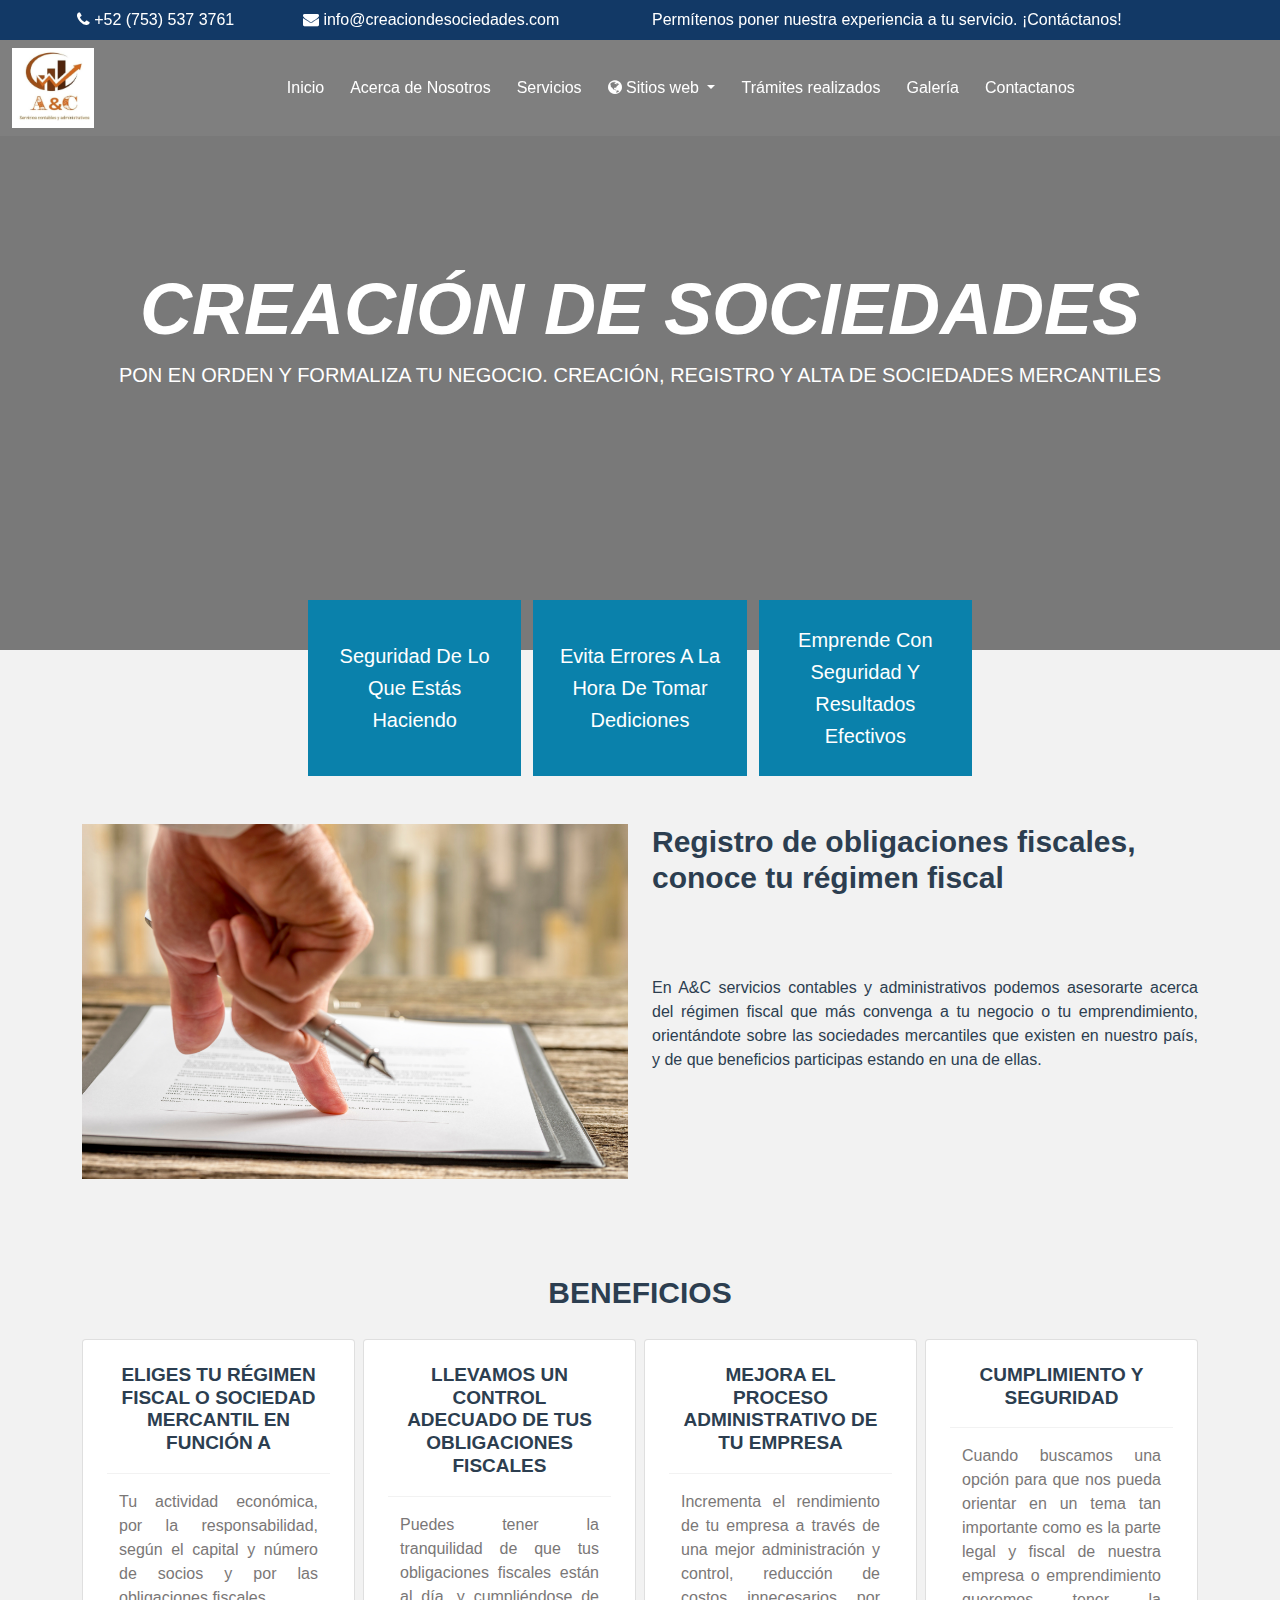
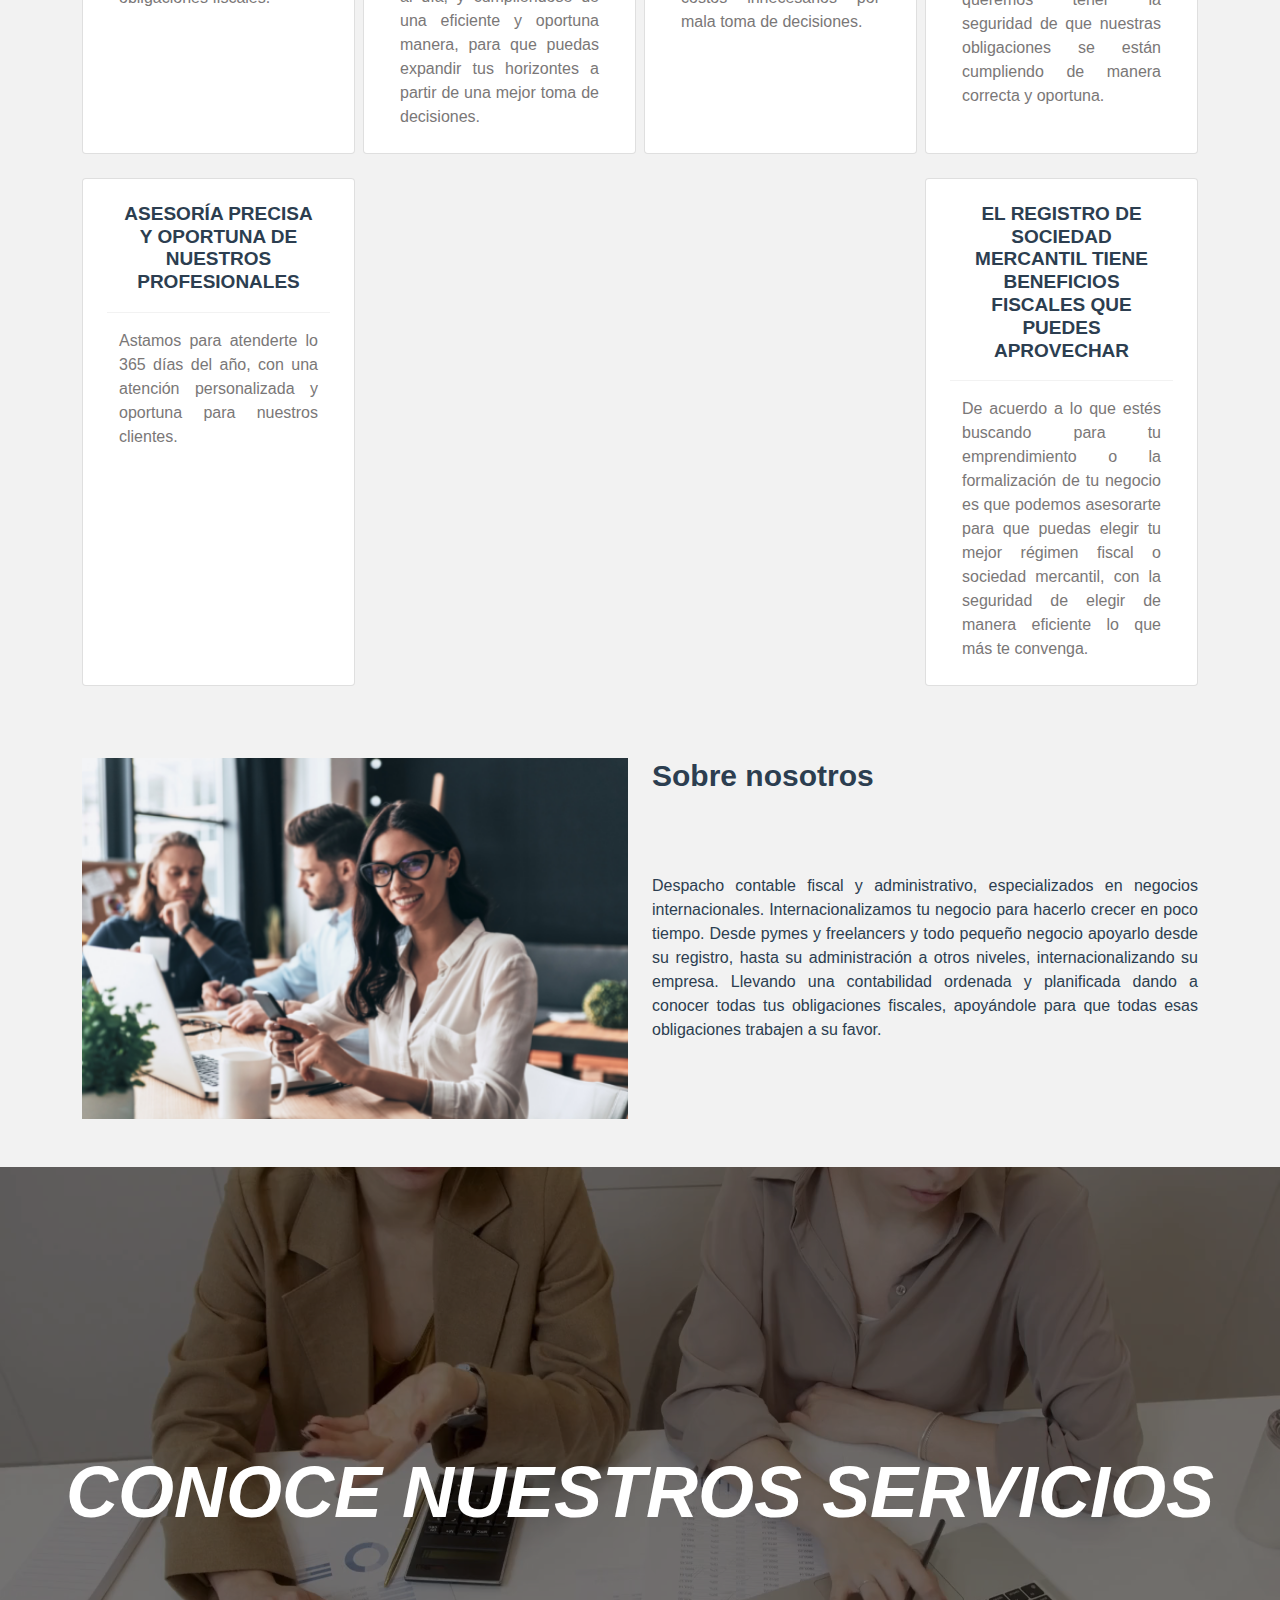
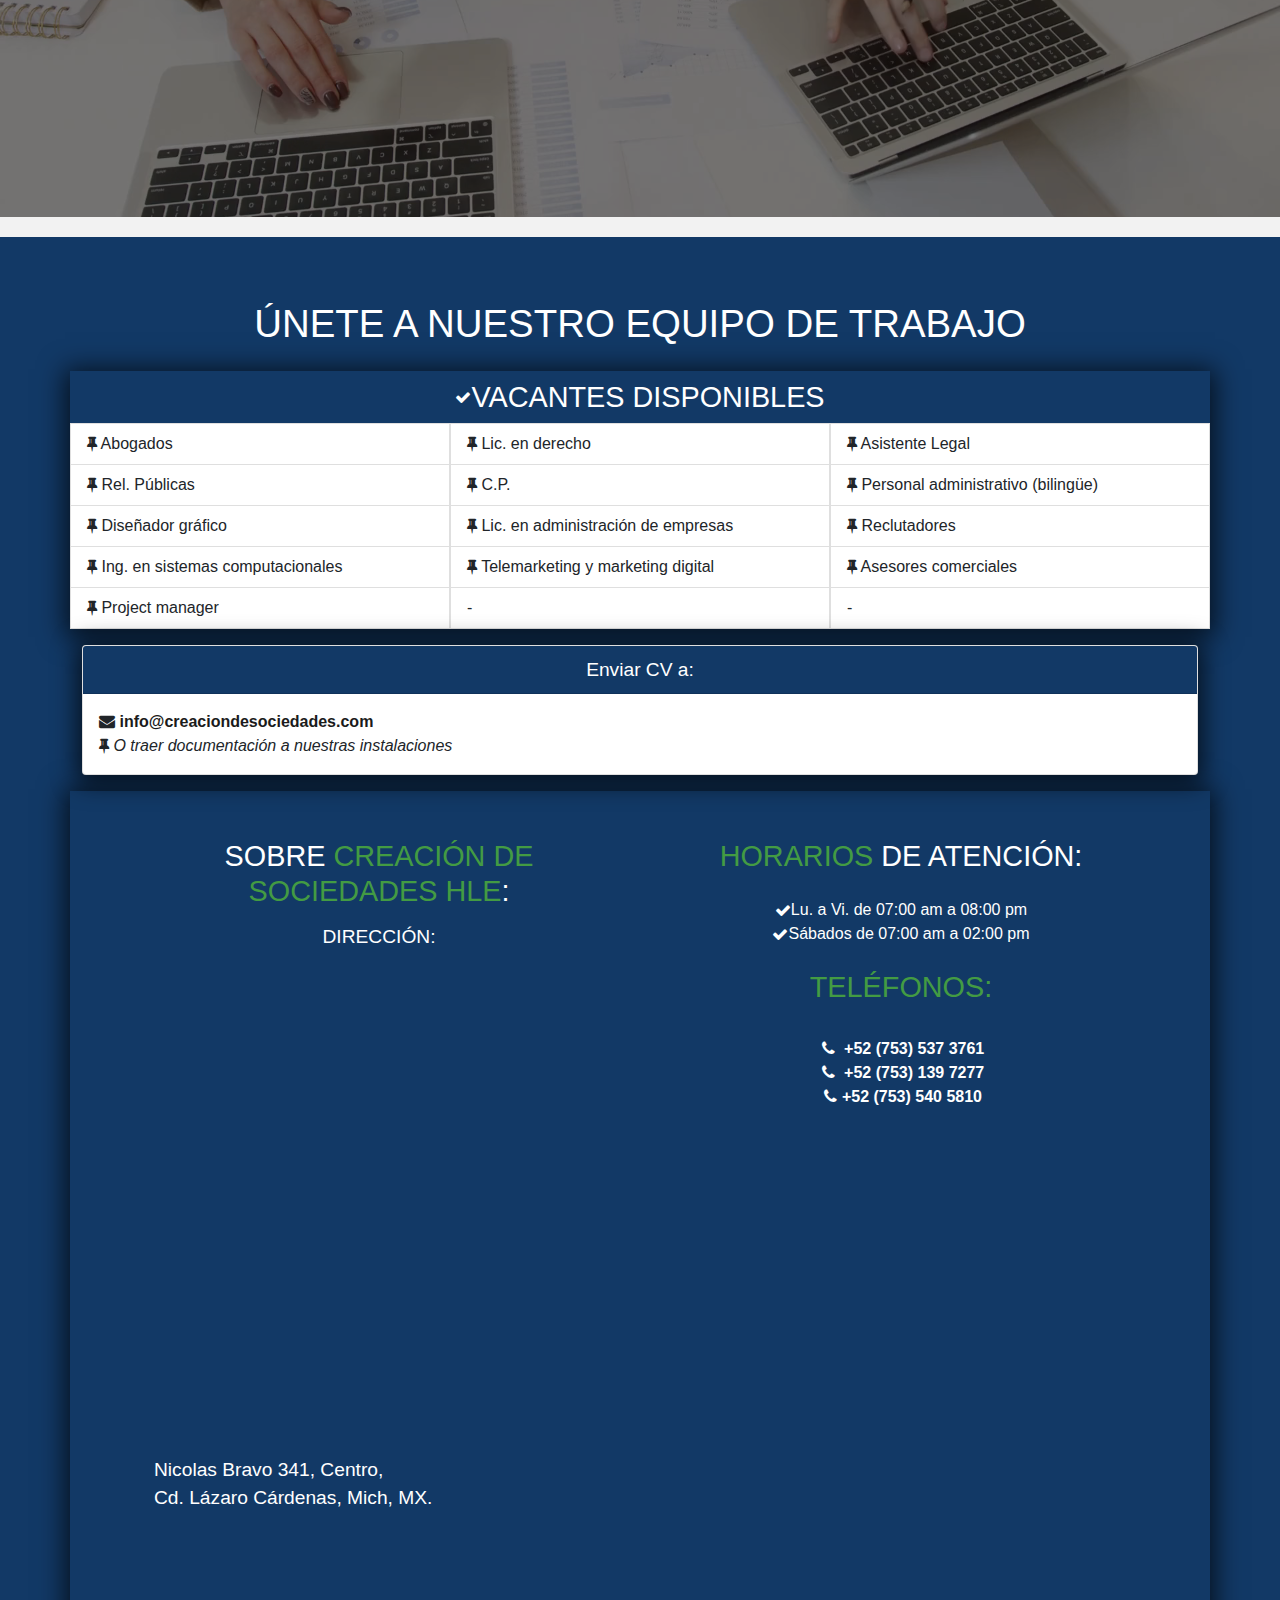
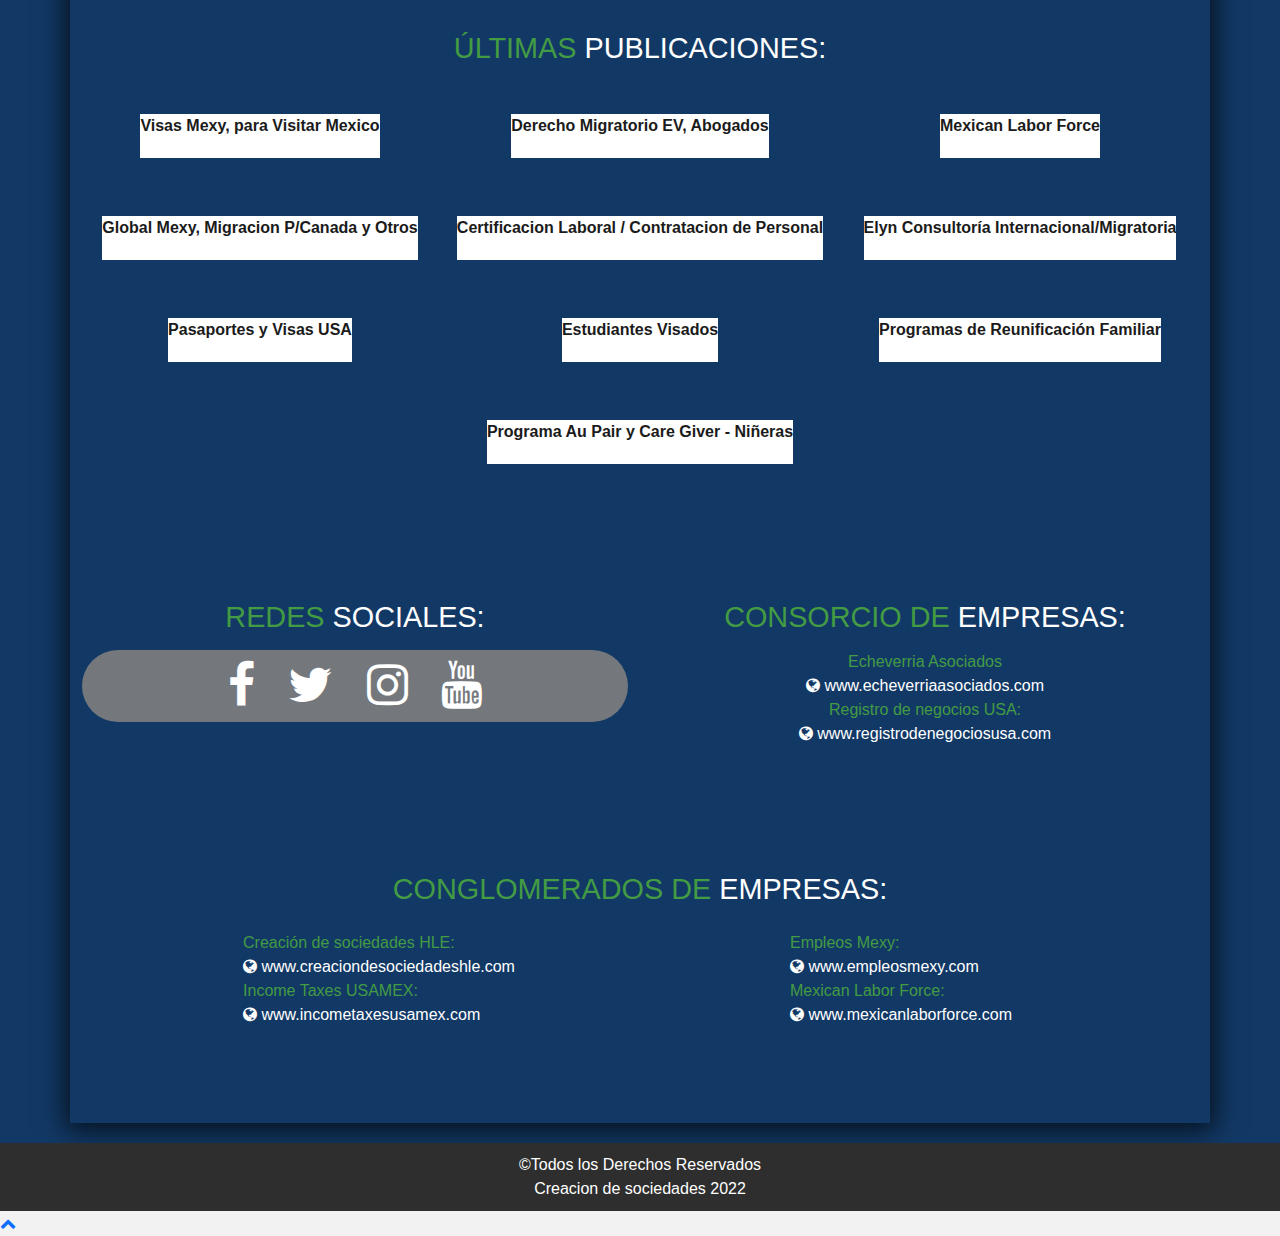
==== index.html @ 71ce8bd2 "Cambios generales." ====
<!DOCTYPE html>
<html lang="en">
<head>
    <meta charset="utf-8">
    <title>Inicio - Creación de sociedades HTML</title>
    <meta name="viewport" content="width=device-width,initial-scale=1">
    <!-- LandingPage hecha para Elyn Consultoria Internacional todos los derechos reservados hacia el Ing.Salvador Galvan Hernandez -->
    <meta name="author" content="Ing.Salvador Galvan Hernandez">
    <meta name="description" content=">Creacion de sociedades Consultoría y servicios profesionales de inmigración.">
    <meta name="keywords" content="trabajo en otros países, visas, visado en linea, visas turistas, visas trabajadores">
    <link href="img/logo-favicon.png" rel="icon">
    <link href="https://fonts.googleapis.com/css?family=Open+Sans:300,300i,400,400i,700,700i|Montserrat:300,400,500,700"
    rel="stylesheet">
    <link href="assets/bootstrap/bootstrap/dist/css/bootstrap.min.css" rel="stylesheet">
    <link href="assets/font-awesome-4.7.0/css/font-awesome.min.css" rel="stylesheet">
    <link rel="icon" type="image/png" sizes="32x32" href="/img/icons/favicon-32x32.png">
    <link rel="icon" type="image/png" sizes="16x16" href="/img/icons/favicon-16x16.png">
    <meta name="theme-color" content="#FFFFFF">
    <meta name="apple-mobile-web-app-capable" content="no">
    <meta name="apple-mobile-web-app-status-bar-style" content="black">
    <meta name="apple-mobile-web-app-title" content="bento-starter">
    <link rel="apple-touch-icon" href="/img/icons/apple-touch-icon-152x152.png">
    <link rel="mask-icon" href="/img/icons/safari-pinned-tab.svg" color="#FFFFFF">
    <meta name="msapplication-TileImage" content="/img/icons/msapplication-icon-144x144.png">
    <meta name="msapplication-TileColor" content="#000000">
    <meta name="description" content="Creación de sociedades home page">
    <!-- Otros estilos -->
    <link rel="stylesheet" href="css/main.css">
    <link rel="stylesheet" href="css/root.css">
    <link rel="stylesheet" href="css/otrosEstilos.css">
    <link rel="stylesheet" href="css/estilosPersonalizados.css">
</head>
<body>
    <header>
        <div class="container-fluid fixed-top p-0">
            <div class="seccion-header-top">
                <div class="row p-2">
                    <div class="col-12 col-md-6">
                        <ul class="d-flex justify-content-evenly">
                            <li>
                                <i class="fa fa-phone"></i>
                                +52 (753) 537 3761
                            </li>
                            <li>
                                <i class="fa fa-envelope"></i>
                                info@creaciondesociedades.com
                            </li>
                        </ul>
                    </div>
                    <div class="col-12 col-md-6">
                        Permítenos poner nuestra experiencia a tu servicio. ¡Contáctanos!
                    </div>
                </div>
            </div>
            <nav class="navbar navbar-expand-lg navbar-light">
                <div class="container-fluid">
                    <a href="index.html" class="logo-menu">
                        <img 
                        class="w-100"
                        src="/img/logo.4508c429.jpg" 
                        alt="Logo Creacion de Sociedades HLE">
                    </a>
                    <button class="navbar-toggler" type="button" data-bs-toggle="collapse"
                        data-bs-target="#navPrincipal" aria-controls="navPrincipal" aria-expanded="false"
                        aria-label="Toggle navigation">
                        <span class="navbar-toggler-icon"></span>
                    </button>
                    <div class="collapse navbar-collapse justify-content-around" id="navPrincipal">
                        <ul class="navbar-nav menuPrincipal">
                            <li class="nav-item">
                                <a class="nav-link" aria-current="page" href="index.html">Inicio</a>
                            </li>
                            <li class="nav-item">
                                <a class="nav-link" href="nosotros.html">Acerca de Nosotros</a>
                            </li>
                            <li class="nav-item">
                                <a class="nav-link" href="servicios.html">Servicios</a>
                            </li>
                            <li class="nav-item dropdown">
                                <a class="nav-link dropdown-toggle" href="#" id="subMenuMenuPrincipal" role="button"
                                    data-bs-toggle="dropdown" aria-expanded="false">
                                    <i class="fa fa-globe"></i>
                                    Sitios web
                                </a>
                                <ul class="dropdown-menu" aria-labelledby="subMenuMenuPrincipal">
                                    <li>
                                        <a class="dropdown-item" target="_blank" href="https://globalmexy.com">
                                            <i class="fa fa-globe"></i>
                                            Global Mexy
                                        </a>
                                    </li>
                                    <li>
                                        <a class="dropdown-item" target="_blank"
                                            href="https://elynconsultoriainternacional.com">
                                            <i class="fa fa-globe"></i>
                                            Elyn Consultoría Internacional
                                        </a>
                                    </li>
                                    <li>
                                        <a class="dropdown-item" target="_blank" href="https://unionmigrante.com">
                                            <i class="fa fa-globe"></i>
                                            Unión Migrante
                                        </a>
                                    </li>
                                    <li>
                                        <a class="dropdown-item" target="_blank" href="https://labormexy.com">
                                            <i class="fa fa-globe"></i>
                                            Labor Mexy
                                        </a>
                                    </li>
                                    <li>
                                        <a class="dropdown-item" target="_blank" href="https://ascarretera.com">
                                            <i class="fa fa-globe"></i>
                                            AS Carretera
                                        </a>
                                    </li>
                                </ul>
                            </li>
                            <li class="nav-item">
                                <a class="nav-link" href="tramitesRealizados.html">Trámites realizados</a>
                            </li>
                            <li class="nav-item">
                                <a class="nav-link" href="galeriaImagenes.html">Galería</a>
                            </li>
                            <li class="nav-item">
                                <a class="nav-link" href="contacto.html">Contactanos</a>
                            </li>
                        </ul>
                    </div>
                </div>
            </nav>
        </div>
    </header>
    <div class="container-fluid p-0">
        <div class="row p-0 mx-0 p-r">
            <div class="filtro-oscuro d-flex justify-content-center align-items-center">
                <div class="contenido-texto d-flex justify-content-center align-items-center flex-wrap text-white">
                    <div class="creacion-sociedades">CREACIÓN DE SOCIEDADES</div>
                    <h5>PON EN ORDEN Y FORMALIZA TU NEGOCIO. CREACIÓN, REGISTRO Y ALTA DE SOCIEDADES MERCANTILES</h5>
                </div>
            </div>
            <video class="p-0" autoplay="true" loop muted>
                <source 
                src="media/contabilidad_2.e67be00f.mp4" 
                type="video/mp4">
            </video>
        </div>
    </div>
    <main id="main" class="p-r p-0 container-fluid">
        <div class="bottom-0 d-flex justify-content-center contenedor-secciones">
            <div class="row justify-content-between w-50 contendor-secciones-video">
                <div class="col-12 col-md-6 col-lg-4 p-4 row text-white text-center">Seguridad De Lo Que Estás Haciendo</div>
                <div class="col-12 col-md-6 col-lg-4 p-4 row text-white text-center">Evita Errores A La Hora De Tomar Dediciones</div>
                <div class="col-12 col-md-6 col-lg-4 p-4 row text-white text-center">Emprende Con Seguridad Y Resultados Efectivos</div>
            </div>
        </div>
        <div class="container mt-5">
            <div class="row">
                <div class="col-12 col-md-6 mb-5">
                    <img src="/img/regimen.162b83d8.png" alt="Imagen mano escribiendo">
                </div>
                <div class="col-12 col-md-6">
                    <h3 class="title-first">Registro de obligaciones fiscales, conoce tu régimen fiscal</h3>
                    <div class="text-justify second-content">
                        En A&C servicios contables y administrativos podemos asesorarte acerca del régimen fiscal que más convenga a tu negocio
                        o tu emprendimiento, orientándote sobre las sociedades mercantiles que existen en nuestro país, y de que beneficios
                        participas estando en una de ellas.
                    </div>
                </div>
            </div>
            <div class="row mt-5 mx-0 justify-content-center">
                <h1 class="text-uppercase title-first text-center">Beneficios</h1>
                <div class="row justify-content-between">
                    <div class="col-12 col-md-6 col-lg-3 card card-information p-4 mb-4 row">
                        <h4 class="title">ELIGES TU RÉGIMEN FISCAL O SOCIEDAD MERCANTIL EN FUNCIÓN A</h4>
                        <hr>
                        <span>
                            Tu actividad económica, por la responsabilidad, según el capital y número de socios y por las obligaciones fiscales.
                        </span>
                    </div>
                    <div class="col-12 col-md-6 col-lg-3 card card-information p-4 mb-4 row">
                        <h4 class="title">LLEVAMOS UN CONTROL ADECUADO DE TUS OBLIGACIONES FISCALES</h4>
                        <hr>
                        <span>
                            Puedes tener la tranquilidad de que tus obligaciones fiscales están al día, y cumpliéndose de una eficiente y oportuna
                            manera, para que puedas expandir tus horizontes a partir de una mejor toma de decisiones.
                        </span>
                    </div>
                    <div class="col-12 col-md-6 col-lg-3 card card-information p-4 mb-4 row">
                        <h4 class="title">MEJORA EL PROCESO ADMINISTRATIVO DE TU EMPRESA</h4>
                        <hr>
                        <span>
                            Incrementa el rendimiento de tu empresa a través de una mejor administración y control, reducción de costos innecesarios por mala toma de decisiones.
                        </span>
                    </div>
                    <div class="col-12 col-md-6 col-lg-3 card card-information p-4 mb-4 row">
                        <h4 class="title">CUMPLIMIENTO Y SEGURIDAD</h4>
                        <hr>
                        <span>
                            Cuando buscamos una opción para que nos pueda orientar en un tema tan importante como es la parte legal y fiscal de
                            nuestra empresa o emprendimiento queremos tener la seguridad de que nuestras obligaciones se están cumpliendo de manera
                            correcta y oportuna.
                        </span>
                    </div>
                </div>
                <div class="row justify-content-between">
                    <!-- Otras cards -->
                    <div class="col-12 col-md-6 col-lg-3 card card-information p-4 mb-4 row">
                        <h4 class="title">ASESORÍA PRECISA Y OPORTUNA DE NUESTROS PROFESIONALES</h4>
                        <hr>
                        <span>
                            Astamos para atenderte lo 365 días del año, con una atención personalizada y oportuna para nuestros clientes.
                        </span>
                    </div>
                    <div class="col-12 col-md-6 col-lg-3 card card-information p-4 mb-4 row">
                        <h4 class="title">EL REGISTRO DE SOCIEDAD MERCANTIL TIENE BENEFICIOS FISCALES QUE PUEDES APROVECHAR</h4>
                        <hr>
                        <span>
                            De acuerdo a lo que estés buscando para tu emprendimiento o la formalización de tu negocio es que podemos asesorarte
                            para que puedas elegir tu mejor régimen fiscal o sociedad mercantil, con la seguridad de elegir de manera eficiente lo
                            que más te convenga.
                        </span>
                    </div>
                </div>
            </div>
            <div class="row mt-5">
                <div class="col-12 col-md-6 mb-5">
                    <img 
                    class="w-100"
                    src="/img/about.5d21b237.png" 
                    alt="Mujer en oficina">
                </div>
                <div class="col-12 col-md-6">
                    <h3 class="title-first">Sobre nosotros</h3>
                    <div class="text-justify second-content">
                        Despacho contable fiscal y administrativo, especializados en negocios internacionales. Internacionalizamos tu negocio
                        para hacerlo crecer en poco tiempo. Desde pymes y freelancers y todo pequeño negocio apoyarlo desde su registro, hasta
                        su administración a otros niveles, internacionalizando su empresa. Llevando una contabilidad ordenada y planificada
                        dando a conocer todas tus obligaciones fiscales, apoyándole para que todas esas obligaciones trabajen a su favor.
                    </div>
                </div>
            </div>
        </div>
        <div class="row p-0 mx-0 p-r">
            <div class="filtro-oscuro d-flex justify-content-center align-items-center">
                <div class="contenido-texto d-flex justify-content-center align-items-center flex-wrap text-white">
                    <div class="creacion-sociedades">CONOCE NUESTROS SERVICIOS</div>
                </div>
            </div>
            <video class="p-0" autoplay="true" loop muted>
                <source 
                src="/media/contabilidad_1.0f98a474.mp4" 
                type="video/mp4">
            </video>
        </div>
    </main>
    <footer class="site-footer">
        <div class="container">
            <div class="row mb-3">
                <div class="col-12">
                    <h2 class="tituloEquipoTrabajo text-white b-b-3px-white my-4 text-center text-uppercase">
                        Únete a nuestro equipo de trabajo
                    </h2>
                    <div class="row contenedor-vacantes-principal sombra-70p">
                        <ul class="mb-0 p-0 contenedor-titulo-vacante text-center">
                            <li class="list-group-item active tituloVacantes d-flex justify-content-center align-items-center"
                                aria-current="true">
                                <i class="fa fa-check"></i>
                                <h3 class="mb-0">Vacantes disponibles</h3>
                            </li>
                        </ul>
                        <div class="col-12 col-md-6 col-lg-4 p-0 bg-white list-group">
                            <ul class="p-5px">
                                <li class="list-group-item">
                                    <i class="fa fa-thumb-tack"></i>
                                    Abogados
                                </li>
                                <li class="list-group-item active-vacante">
                                    <i class="fa fa-thumb-tack"></i>
                                    Rel. Públicas
                                </li>
                                <li class="list-group-item">
                                    <i class="fa fa-thumb-tack"></i>
                                    Diseñador gráfico
                                </li>
                                <li class="list-group-item">
                                    <i class="fa fa-thumb-tack"></i>
                                    Ing. en sistemas computacionales
                                </li>
                                <li class="list-group-item">
                                    <i class="fa fa-thumb-tack"></i>
                                    Project manager
                                </li>
                            </ul>
                        </div>
                        <div class="col-12 col-md-6 col-lg-4 p-0 bg-white list-group">
                            <ul class="p-5px">
                                <li class="list-group-item">
                                    <i class="fa fa-thumb-tack"></i>
                                    Lic. en derecho
                                </li>
                                <li class="list-group-item">
                                    <i class="fa fa-thumb-tack"></i>
                                    C.P.
                                </li>
                                <li class="list-group-item">
                                    <i class="fa fa-thumb-tack"></i>
                                    Lic. en administración de empresas
                                </li>
                                <li class="list-group-item">
                                    <i class="fa fa-thumb-tack"></i>
                                    Telemarketing y marketing digital
                                </li>
                                <li class="list-group-item">
                                    -&nbsp;
                                </li>
                            </ul>
                        </div>
                        <div class="col-12 col-md-6 col-lg-4 p-0 bg-white list-group">
                            <ul class="p-5px">
                                <li class="list-group-item">
                                    <i class="fa fa-thumb-tack"></i>
                                    Asistente Legal
                                </li>
                                <li class="list-group-item">
                                    <i class="fa fa-thumb-tack"></i>
                                    Personal administrativo (bilingüe)
                                </li>
                                <li class="list-group-item">
                                    <i class="fa fa-thumb-tack"></i>
                                    Reclutadores
                                </li>
                                <li class="list-group-item">
                                    <i class="fa fa-thumb-tack"></i>
                                    Asesores comerciales
                                </li>
                                <li class="list-group-item">
                                    -&nbsp;
                                </li>
                            </ul>
                        </div>
                    </div>
                    <div class="card mt-3 sombra-70p">
                        <div class="card-header tituloCV text-white">
                            <h4 class="card-title  mb-0 p-1">Enviar CV a:</h4>
                        </div>
                        <div class="card-body correosCV">
                            <ul>
                                <li>
                                    <i class="fa fa-envelope" aria-hidden="true"></i>
                                    <a href="mailto:info@creaciondesociedades.com">info@creaciondesociedades.com</a>
                                </li>
                                <li class="fst-italic">
                                    <i class="fa fa-thumb-tack"></i>
                                    O traer documentación a nuestras instalaciones
                                </li>
                            </ul>
                        </div>
                    </div>
                </div>
            </div>
            <div
                class="row contenidoFooter justify-content-center justify-content-md-between footer-informacion sombra-70p">
                <div class="row mx-0 p-5 seccion">
                    <div class="col-12 col-md-6 overflow-hidden">
                        <h3 class="text-center text-uppercase mb-0 titulo-principal b-b-titulo-principal pb-0 mb-3">
                            Sobre <span class="estilo-letra">Creación de Sociedades HLE</span>:
                        </h3>
                        <h4 class="mb-0 text-uppercase mb-4">
                            <span class="text-white">Dirección:</span>
                        </h4>
                        <iframe
                            src="https://www.google.com/maps/embed?pb=!1m18!1m12!1m3!1d3795.471885459347!2d-102.196537185107!3d17.956769690859733!2m3!1f0!2f0!3f0!3m2!1i1024!2i768!4f13.1!3m3!1m2!1s0x84315de95005187b%3A0xfc3a76c03dfdcb0e!2sNicolas%20Bravo%20341%20Centro!5e0!3m2!1ses!2smx!4v1654610659670!5m2!1ses!2smx"
                            width="" height="" style="border:0;" allowfullscreen="" loading="lazy"
                            referrerpolicy="no-referrer-when-downgrade"></iframe>
                        <p class="text-justify p-4 text-white">
                            Nicolas Bravo 341, Centro, <br> Cd. Lázaro Cárdenas, Mich, MX.
                        </p>
                    </div>
                    <div class="col-12 col-md-6 justify-content-center">
                        <h3 class="b-b-titulo-principal text-center mb-4 text-uppercase titulo-principal pb-0 mb-3">
                            <span class="estilo-letra">Horarios </span>de atención:
                        </h3>
                        <div class="horarios-atencion">
                            <div class="d-flex align-items-center justify-content-center p-0">
                                <i class="fa fa-check"></i>
                                <span class="d-block">Lu. a Vi. de 07:00 am a 08:00 pm</span>
                            </div>
                            <div class="d-flex align-items-center p-0 mb-4 justify-content-center">
                                <i class="fa fa-check"></i>
                                <span class="d-block">Sábados de 07:00 am a 02:00 pm</span>
                            </div>
                        </div>
                        <h3 class="b-b-titulo-principal mb-4 text-center text-uppercase titulo-principal pb-0 mb-3">
                            <span class="estilo-letra">Teléfonos:</span>
                        </h3>
                        <div class="text-center">
                            <ul class="p-2 links numeros-telefonicos">
                                <li>
                                    <a href="tel:+52 (753) 537 3761">
                                        &nbsp;<i class="fa fa-phone"></i>&nbsp;&nbsp;+52 (753) 537 3761
                                    </a>
                                </li>
                                <li>
                                    <a href="tel:+52 (753) 139 7277">
                                        &nbsp;<i class="fa fa-phone"></i>&nbsp;&nbsp;+52 (753) 139 7277
                                    </a>
                                </li>
                                <li>
                                    <a href="tel:+52 (753) 540 5810">
                                        &nbsp;<i class="fa fa-phone"></i>&nbsp;+52 (753) 540 5810
                                    </a>
                                </li>
                            </ul>
                        </div>
                    </div>
                </div>
                <div class="row justify-content-between ultimos-tweets mx-0 seccion">
                    <h3 class="text-center text-uppercase titulo-principal b-b-titulo-principal mb-0 mb-5">
                        <span class="estilo-letra">Últimas</span> Publicaciones:
                    </h3>
                    <div class="col-12 col-md-6 col-lg-4 p-0 row overflow-hidden mx-auto mb-5">
                        <div class="fb-page p-0 w-100 d-flex justify-content-center"
                            data-href="https://www.facebook.com/VisitaMexicoLegalmente" data-tabs="timeline"
                            data-width="" data-height="" data-small-header="false" data-adapt-container-width="true"
                            data-hide-cover="false" data-show-facepile="true">
                            <blockquote cite="https://www.facebook.com/VisitaMexicoLegalmente"
                                class="fb-xfbml-parse-ignore">
                                <a href="https://www.facebook.com/VisitaMexicoLegalmente">Visas Mexy, para Visitar
                                    Mexico</a>
                            </blockquote>
                        </div>
                    </div>
                    <div class="col-12 col-md-6 col-lg-4 p-0 row overflow-hidden mx-auto mb-5">
                        <div class="fb-page p-0 w-100 d-flex justify-content-center"
                            data-href="https://www.facebook.com/derechomigratorioev" data-tabs="timeline"
                            data-width="" data-height="" data-small-header="false" data-adapt-container-width="true"
                            data-hide-cover="false" data-show-facepile="true">
                            <blockquote cite="https://www.facebook.com/derechomigratorioev"
                                class="fb-xfbml-parse-ignore">
                                <a href="https://www.facebook.com/derechomigratorioev">Derecho Migratorio EV,
                                    Abogados</a>
                            </blockquote>
                        </div>
                    </div>
                    <div class="col-12 col-md-6 col-lg-4 p-0 row overflow-hidden mx-auto mb-5">
                        <div class="fb-page p-0 w-100 d-flex justify-content-center"
                            data-href="https://www.facebook.com/reclutadosdesdeMexico" data-tabs="timeline"
                            data-width="" data-height="" data-small-header="false" data-adapt-container-width="true"
                            data-hide-cover="false" data-show-facepile="true">
                            <blockquote cite="https://www.facebook.com/reclutadosdesdeMexico"
                                class="fb-xfbml-parse-ignore">
                                <a href="https://www.facebook.com/reclutadosdesdeMexico">Mexican Labor Force</a>
                            </blockquote>
                        </div>
                    </div>
                    <div class="col-12 col-md-6 col-lg-4 p-0 row overflow-hidden mx-auto mb-5">
                        <div class="fb-page p-0 w-100 d-flex justify-content-center"
                            data-href="https://www.facebook.com/casamigralzc" data-tabs="timeline" data-width=""
                            data-height="" data-small-header="false" data-adapt-container-width="true"
                            data-hide-cover="false" data-show-facepile="true">
                            <blockquote cite="https://www.facebook.com/casamigralzc" class="fb-xfbml-parse-ignore">
                                <a href="https://www.facebook.com/casamigralzc">Global Mexy, Migracion P/Canada y
                                    Otros</a>
                            </blockquote>
                        </div>
                    </div>
                    <div class="col-12 col-md-6 col-lg-4 p-0 row overflow-hidden mx-auto mb-5">
                        <div class="fb-page p-0 w-100 d-flex justify-content-center"
                            data-href="https://www.facebook.com/certificacionDOL" data-tabs="timeline" data-width=""
                            data-height="" data-small-header="false" data-adapt-container-width="true"
                            data-hide-cover="false" data-show-facepile="true">
                            <blockquote cite="https://www.facebook.com/certificacionDOL"
                                class="fb-xfbml-parse-ignore">
                                <a href="https://www.facebook.com/certificacionDOL">Certificacion Laboral /
                                    Contratacion de Personal</a>
                            </blockquote>
                        </div>
                    </div>
                    <div class="col-12 col-md-6 col-lg-4 p-0 row overflow-hidden mx-auto mb-5">
                        <div class="fb-page p-0 w-100 d-flex justify-content-center"
                            data-href="https://www.facebook.com/TramitesMigratoriosInternacionales"
                            data-tabs="timeline" data-width="" data-height="" data-small-header="false"
                            data-adapt-container-width="true" data-hide-cover="false" data-show-facepile="true">
                            <blockquote cite="https://www.facebook.com/TramitesMigratoriosInternacionales"
                                class="fb-xfbml-parse-ignore">
                                <a href="https://www.facebook.com/TramitesMigratoriosInternacionales">Elyn
                                    Consultoría Internacional/Migratoria</a>
                            </blockquote>
                        </div>
                    </div>
                    <div class="col-12 col-md-6 col-lg-4 p-0 row overflow-hidden mx-auto mb-5">
                        <div class="fb-page p-0 w-100 d-flex justify-content-center"
                            data-href="https://www.facebook.com/visasmichlzc" data-tabs="timeline" data-width=""
                            data-height="" data-small-header="false" data-adapt-container-width="true"
                            data-hide-cover="false" data-show-facepile="true">
                            <blockquote cite="https://www.facebook.com/visasmichlzc" class="fb-xfbml-parse-ignore">
                                <a href="https://www.facebook.com/visasmichlzc">Pasaportes y Visas USA</a>
                            </blockquote>
                        </div>
                    </div>
                    <div class="col-12 col-md-6 col-lg-4 p-0 row overflow-hidden mx-auto mb-5">
                        <div class="fb-page p-0 w-100 d-flex justify-content-center"
                            data-href="https://www.facebook.com/estudiovisas" data-tabs="timeline" data-width=""
                            data-height="" data-small-header="false" data-adapt-container-width="true"
                            data-hide-cover="false" data-show-facepile="true">
                            <blockquote cite="https://www.facebook.com/estudiovisas" class="fb-xfbml-parse-ignore">
                                <a href="https://www.facebook.com/estudiovisas">Estudiantes Visados</a>
                            </blockquote>
                        </div>
                    </div>
                    <div class="col-12 col-md-6 col-lg-4 p-0 row overflow-hidden mx-auto mb-5">
                        <div class="fb-page p-0 w-100 d-flex justify-content-center"
                            data-href="https://www.facebook.com/mariposasconsular" data-tabs="timeline"
                            data-width="" data-height="" data-small-header="false" data-adapt-container-width="true"
                            data-hide-cover="false" data-show-facepile="true">
                            <blockquote cite="https://www.facebook.com/mariposasconsular"
                                class="fb-xfbml-parse-ignore">
                                <a href="https://www.facebook.com/mariposasconsular">Programas de Reunificación
                                    Familiar</a>
                            </blockquote>
                        </div>
                    </div>
                    <div class="col-12 col-md-6 col-lg-4 p-0 row overflow-hidden mx-auto mb-5">
                        <div class="fb-page p-0 w-100 d-flex justify-content-center"
                            data-href="https://www.facebook.com/aupairprograma" data-tabs="timeline" data-width=""
                            data-height="" data-small-header="false" data-adapt-container-width="true"
                            data-hide-cover="false" data-show-facepile="true">
                            <blockquote cite="https://www.facebook.com/aupairprograma"
                                class="fb-xfbml-parse-ignore">
                                <a href="https://www.facebook.com/aupairprograma">Programa Au Pair y Care Giver -
                                    Niñeras</a>
                            </blockquote>
                        </div>
                    </div>
                </div>
                <div class="row mx-0 pt-5 seccion">
                    <div class="col-12 col-md-6">
                        <h3 class="text-center text-uppercase titulo-principal b-b-titulo-principal pb-0 mb-3">
                            <span class="estilo-letra">Redes</span> sociales:
                        </h3>
                        <nav class="redes-sociales text-center mb-4 bo-ra-40px">
                            <a target="_blanck" href="https://www.facebook.com/campotrabajos">
                                <i class="fa fa-facebook" aria-hidden="true"></i>
                            </a>
                            <a target="_blanck" href="https://twitter.com/icamar-constructora">
                                <i class="fa fa-twitter" aria-hidden="true"></i>
                            </a>
                            <a target="_blank" href="#">
                                <i class="fa fa-instagram" aria-hidden="true"></i>
                            </a>
                            <a target="_blank" href="https://www.youtube.com/channel/UCl7HIZRNlJPgbO18pK6N_7A">
                                <i class="fa fa-youtube" aria-hidden="true"></i>
                            </a>
                        </nav>
                    </div>
                    <div class="menu col-12 col-md-6">
                        <h3 class="text-center text-uppercase titulo-principal b-b-titulo-principal pb-0 mb-3">
                            <span class="estilo-letra">Consorcio de</span> empresas:
                        </h3>
                        <ul class="links paginasWeb mb-5 text-center">
                            <li>
                                Echeverria Asociados<br>
                                <a target="_blank" href="https://echeverriaasociados.com">
                                    <i class="fa fa-globe"></i>
                                    www.echeverriaasociados.com
                                </a>
                            </li>
                            <li>
                                Registro de negocios USA:<br>
                                <a target="_blank" href="https://registrodenegociosusa.com">
                                    <i class="fa fa-globe"></i>
                                    www.registrodenegociosusa.com
                                </a>
                            </li>
                        </ul>
                    </div>
                </div>
                <div class="row mx-0 p-5 seccion">
                    <h3 class="b-b-titulo-principal mb-4 text-uppercase titulo-principal pb-0 mb-3 text-center">
                        <span class="estilo-letra">Conglomerados de</span> empresas:
                    </h3>
                    <div class="col-12 col-md-6 d-flex justify-content-center">
                        <ul class="links paginasWeb">
                            <li>
                                Creación de sociedades HLE:<br>
                                <a target="_blank" href="https://creaciondesociedadeshle.com">
                                    <i class="fa fa-globe"></i>
                                    www.creaciondesociedadeshle.com
                                </a>
                            </li>
                            <li>
                                Income Taxes USAMEX:<br>
                                <a target="_blank" href="https://incometaxesusamex.com">
                                    <i class="fa fa-globe"></i>
                                    www.incometaxesusamex.com
                                </a>
                            </li>
                        </ul>
                    </div>
                    <div class="col-12 col-md-6 d-flex justify-content-center pt-0">
                        <ul class="links paginasWeb mb-5">
                            <li>
                                Empleos Mexy:<br>
                                <a target="_blank" href="https://empleosmexy.com">
                                    <i class="fa fa-globe"></i>
                                    www.empleosmexy.com
                                </a>
                            </li>
                            <li>
                                Mexican Labor Force:<br>
                                <a target="_blank" href="https://mexicanlaborforce.com">
                                    <i class="fa fa-globe"></i>
                                    www.mexicanlaborforce.com
                                </a>
                            </li>
                        </ul>
                    </div>
                </div>
            </div>
        </div>
        <div class="container-fluid p-0">
            <div class="row mx-0 justify-content-center">
                <p class="copyright fw-bold text-white">
                    <span class="text-center d-block">©Todos los Derechos Reservados</span>
                    <span class="text-center d-block">Creacion de sociedades <span class="anio-actual">2022</span></span>
                </p>
            </div>
        </div>
    </footer>
    <!-- #footer -->
    <a href="#" class="back-to-top"><i class="fa fa-chevron-up"></i></a>
    <!-- JavaScript Libraries -->
    <script src="assets/js/jquery/dist/jquery.min.js"></script>
    <script src="assets/bootstrap/bootstrap/dist/js/bootstrap.min.js"></script>
    <!-- Plugin Facebook -->
    <div id="fb-root"></div>
    <!-- <script 
async defer crossorigin="anonymous" src="https://connect.facebook.net/es_LA/sdk.js#xfbml=1&version=v11.0"
nonce="RLyUoZSy"></script> -->
</body>
</html>
---- css/main.css ----
/*! HTML5 Boilerplate v5.3.0 | MIT License | https://html5boilerplate.com/ */

/*
 * What follows is the result of much research on cross-browser styling.
 * Credit left inline and big thanks to Nicolas Gallagher, Jonathan Neal,
 * Kroc Camen, and the H5BP dev community and team.
 */

/* ==========================================================================
   Base styles: opinionated defaults
   ========================================================================== */

html {
  color: #222;
  font-size: 1em;
  line-height: 1.4;
}

* {
  font-family: 'Oswald', sans-serif;
}

:root {
  --blanco: #b8b530;
  --primario: rgb(0, 60, 81);
  --secundario: #0097A7;
  --gris: #757575;
  --oscuro: #212121;
}

/*
 * Remove text-shadow in selection highlight:
 * https://twitter.com/miketaylr/status/12228805301
 *
 * These selection rule sets have to be separate.
 * Customize the background color to match your design.
 */

::-moz-selection {
  background: #b3d4fc;
  text-shadow: none;
}

::selection {
  background: #b3d4fc;
  text-shadow: none;
}

/*
 * A better looking default horizontal rule
 */

hr {
  display: block;
  height: 1px;
  border: 0;
  border-top: 1px solid #ccc;
  margin: 1em 0;
  padding: 0;
}

/*
 * Remove the gap between audio, canvas, iframes,
 * images, videos and the bottom of their containers:
 * https://github.com/h5bp/html5-boilerplate/issues/440
 */

audio,
canvas,
iframe,
img,
svg,
video {
  vertical-align: middle;
}

video {
  height: 650px;
  min-width: 100%;
  object-fit: cover;
}

/*
 * Remove default fieldset styles.
 */

fieldset {
  border: 0;
  margin: 0;
  padding: 0;
}

/*
 * Allow only vertical resizing of textareas.
 */

/* textarea {
  resize: vertical;
} */

/* ==========================================================================
   Browser Upgrade Prompt
   ========================================================================== */

.browserupgrade {
  margin: 0.2em 0;
  background: #ccc;
  color: #000;
  padding: 0.2em 0;
}

/* ==========================================================================
   Author's custom styles
   ========================================================================== */

html {
  box-sizing: border-box;
}

*,
*:before,
*:after {
  box-sizing: inherit;
}

body {
  background-color: #f2f2f2;
  font-family: 'Open Sans', sans-serif;
}

/** Globales **/
img {
  page-break-inside: avoid;
}

img {
  max-width: 100% !important;
}


.contenedor {
  width: 98%;
  margin: 0 auto;
}

@media only screen and (min-width:480px) {
  .contenedor {
    width: 95%;
  }
}

@media only screen and (min-width:768px) {
  .contenedor {
    width: 90%;
  }
}

@media only screen and (min-width:992px) {
  .contenedor {
    width: 90%;
    max-width: 1100px;
  }
}

.seccion {
  padding: 30px 0;
}

.seccion p {
  font-size: 1.2em;
  text-align: center;
  color: #000;
}

h2 {
  font-family: 'Oswald', sans-serif;
  font-size: 2.4em;
  text-transform: uppercase;
  text-align: center;
}

h3 {
  font-size: 1.8em;
  font-family: 'PT Sans', sans-serif;
  margin: 0;
  margin-bottom: 2em;
}

.button {
  padding: 10px 40px;
  color: #ffffff;
  text-transform: uppercase;
  font-weight: bold;
  font-family: 'Oswald', sans-serif;
  text-decoration: none;
  font-size: 1em;
  margin-top: 20px;
  display: inline-block;
  transition: all .3s ease;
  border: 2px solid #b8b530;
}

.button.hollow,
.button.hollow:hover {
  background-color: white;
}

.button.transparente {
  background-color: transparent;
  border: 2px solid #ffffff;
}

.button.transparente:hover {
  border: 2px solid #b8b530;
}

ul {
  list-style: none;
  margin: 0;
  padding: 0;
}

.float-right {
  float: right;
}

/** Lettering**/

h1.nombre-sitio span {
  position: relative;
  text-shadow: 0 0 30px black;
}

@media only screen and (min-width: 992px) {
  .char1 {
    top: 20px;
    right: 20px;
  }

  .char2 {
    top: 0px;
    left: -20px;
  }

  .char3 {
    top: 10px;
    right: 20px;
  }

  .char4 {
    top: 5px;
    right: 10px;
  }

  .char5 {
    top: 15px;
    right: 10px;
  }

  .char6 {
    top: 5px;
    left: 10px;
  }

  .char7 {
    top: 20px;
    left: -10px;
  }

  .char8 {
    top: 0;
    left: 10px;
  }

  .char9 {
    top: 10px;
    right: 20px;
  }

  .char10 {
    top: 20px;
    right: 20px;
  }
}

@media (min-width: 768px) {
  .grid {
    display: flex;
    justify-content: space-between;
    flex-wrap: wrap;
  }

  .centrar-columnas {
    justify-content: center;
  }

  .columnas-4 {
    flex: 0 0 calc(33.3% - 1rem);
  }

  .columnas-6 {
    flex: 0 0 calc(50% - 1rem);
  }

  .columnas-8 {
    flex: 0 0 calc(66.6% - 1rem);
  }

  .columnas-10 {
    flex: 0 0 calc(83.3% - 1rem);
  }

  .columnas-12 {
    flex: 0 0 100%;
  }
}

/** Header **/

div.hero {
  background-image: url(../img/encabezado.jpg);
  height: 100vh;
  background-position: top center;
  background-size: cover;
}

div.contenido-header {
  padding-top: 40px;
}

@media only screen and (min-width:768px) {
  div.contenido-header {
    padding-top: 10px;
  }
}

nav.redes-sociales {
  text-align: center;
}

nav.redes-sociales a {
  color: #ffffff;
  font-size: 3em;
  margin-right: 20px;
}

nav.redes-sociales a:last-child {
  margin-right: 0;
}

div.informacion-evento {
  text-align: center;
  color: #ffffff;
}

@media only screen and (min-width:768px) {
  div.informacion-evento {
    width: 70%;
    margin: 0 auto;
    margin-top: 50px;
  }
}

div.informacion-evento p {
  margin: 0;
  display: inline;
  font-size: 20px;
  text-transform: uppercase;
}

div.informacion-evento p i {
  font-size: 2.4rem;
}

p.fecha {
  float: left;
}

p.ciudad {
  float: right;
  text-align: right;
}

p.slogan {
  text-transform: none !important;
}

p.slogan span {
  font-weight: bold;
}

h1.nombre-sitio {
  font-size: 5.9vw;
  text-transform: uppercase;
  font-family: 'PT Sans', sans-serif;
}

@media only screen and (min-width:768px) {
  h1.nombre-sitio {
    font-size: 11.5vw;
    margin: 0;
    line-height: 1;
  }
}

/** Barra **/

div.barra {
  background-color: #335249;
  padding: 10px 0;
}

.fixed {
  position: fixed;
  width: 100%;
  top: 0;
  left: 0;
  z-index: 2;
}

div.logo {
  width: 80%;
  float: left;
}

div.logo img {
  width: 250px;
}

@media only screen and (min-width:768px) {
  div.logo {
    width: 33%;
  }
}

/** Nav principal **/

nav.navegacion-principal {
  display: none;
  width: 100%;
}

nav.navegacion-principal a {
  font-family: 'Oswald', sans-serif;
  color: #ffffff;
  font-size: 1.3em;
  text-transform: uppercase;
  text-decoration: none;
  transition: all .6s ease;
  width: 100%;
  display: block;
  text-align: center;
  margin-bottom: 20px;
  clear: both;
}

nav.navegacion-principal a:hover {
  color: #ffffff;
}

@media only screen and (min-width:768px) {
  nav.navegacion-principal {
    width: 67%;
    float: right;
    text-align: right;
    display: block;
  }

  nav.navegacion-principal a {
    padding: 5px;
    display: inline-block;
    width: auto;
    display: inline-block;
    text-align: center;
    margin: 0px;
  }
}

div.menu-movil {
  width: 60px;
  display: block;
  float: right;
  text-align: right;
  margin-top: 12px;
}

div.menu-movil:hover {
  cursor: pointer;
}

@media only screen and (min-width: 768px) {
  div.menu-movil {
    display: none;
  }
}

div.menu-movil span {
  height: 8px;
  margin-bottom: 6px;
  background-color: white;
  display: block;
}

/** Talleres **/

section.programa {
  position: relative;
}

/* Contenido */

div.content-bg p {
  text-align: left;
  color: #e1e1e1;
  text-decoration: none;
  font-family: 'Oswald', sans-serif;
}

div.content-bg h2 {
  /* padding: 1em; */
  color: white;
}

div.content-bg h2::after {
  color: white;
  background-image: none;
}

/* Segundo Contenido */

div.content-bg-two p {
  text-align: left;
  /* color: #e1e1e1; */
  text-decoration: none;
  font-family: 'Oswald', sans-serif;
}

div.content-bg h2 {
  color: white;
}

div.content-bg-two h2::after {
  color: white;
  background-image: none;
}

div.contenido-programa {
  position: absolute;
  top: 0;
  left: 0;
  height: 100%;
  width: 100%;
}

div.programa-evento {
  background-color: rgba(0, 0, 0, .4);
  padding: 15px;
  margin-top: 80px;
}

div.programa-evento h2 {
  color: #000;
}

@media only screen and (min-width:768px) {
  div.programa-evento {
    width: 70%;
  }
}

@media only screen and (min-width:992px) {
  div.programa-evento {
    width: 50%;
  }
}

nav.menu-programa {
  width: 100%;
}

@media only screen and (min-width:768px) {
  nav.menu-programa {
    display: table;
  }
}

nav.menu-programa a {
  display: block;
  text-align: center;
  color: #000000;
  text-decoration: none;
  font-family: 'Oswald', sans-serif;
  margin-bottom: 10px;
  font-size: 1.2em;
  position: relative;
  padding-bottom: 10px;
  border-bottom: 1px solid #b8b530;
}

nav.menu-programa a.activo::after {
  position: absolute;
  content: '';
  left: 0;
  right: 0;
  margin-left: auto;
  margin-right: auto;
  height: 20px;
  width: 30px;
  background-image: url('../img/talleres-flecha.jpg');
  background-position: top center;
  background-repeat: no-repeat;
  bottom: -20px;
}

@media only screen and (min-width:768px) {
  nav.menu-programa a {
    display: table-cell;
  }
}

nav.menu-programa a i,
div.detalle-evento p i {
  font-size: 1.6em;
  margin-right: 10px;
}

div.ocultar {
  display: none;
}

/**detalle evento **/

div.detalle-evento {
  margin-top: 30px;
  /* border-bottom: 1px solid black; */
  padding: 0 30px;
}

div.detalle-evento:nth-child(2) {
  border: none;
}

div.detalle-evento p {
  margin-bottom: 20px;
  font-size: 20px;
}

/* Invitados **/

ul.lista-invitados li {
  padding: 10px;
  float: left;
}

@media only screen and (min-width:480px) {
  ul.lista-invitados li {
    width: 50%;
  }
}

@media only screen and (min-width:768px) {
  ul.lista-invitados li {
    width: 33.3%;
  }
}

div.invitado {
  position: relative;
  overflow: hidden;
}

div.invitado img {
  max-width: 100%;
  filter: gray;
  -webkit-filter: grayscale(1);
  -webkit-transition: all .5s ease-in-out;
}

div.invitado:hover img {
  -webkit-filter: grayscale(0);
  -webkit-transform: scale(1.1);
}

div.invitado p {
  position: absolute;
  bottom: 0;
  left: 0;
  padding: 15px 10px;
  margin: 0;
  background-color: rgba(0, 0, 0, 0.55);
  width: 100%;
  text-align: left;
  font-family: 'Oswald', sans-serif;
  text-transform: uppercase;
  -webkit-transition: all .5s ease-in-out;
}

div.invitado:hover p {
  bottom: -80px;
  opacity: 0;
}

.parallax::before {
  width: 100%;
  height: 100%;
  position: absolute;
  top: 0;
  left: 0;
  background-repeat: no-repeat;
  background-size: cover;
}

div.contador {
  position: relative;
  height: auto;
}

div.contador::before {
  background-image: url(../img/bg-resumen.jpg);
  content: '';
}

ul.resumen-evento {
  position: relative;
  padding: 120px 0;
}

ul.resumen-evento li {
  width: 50%;
  float: left;
  text-align: center;
  color: #ffffff;
  text-transform: uppercase;
  font-family: 'Oswald', sans-serif;
  font-size: 24px;
}

@media only screen and (min-width:768px) {
  ul.resumen-evento li {
    width: 25%;
  }
}

p.numero {
  color: #ffffff;
  font-size: 4em;
  display: block;
  margin: 0 0 10px 0;
  font-family: 'Oswald', sans-serif;
}

p.min {
  color: #ffffff;
  font-size: 1em;
  display: block;
  margin: 0 0 20px 0;
  font-family: 'Oswald', sans-serif;
}

/** Tabla de Precios **/

ul.lista-precios>li {
  padding: 10px;
}

@media only screen and (min-width:768px) {
  ul.lista-precios>li {
    float: left;
    width: 33.3%;
  }
}

div.tabla-precio {
  border: 1px solid #e1e1e1;
  background-color: rgb(0, 60, 81);
  padding: 40px 0;
  text-align: center;
  transition: all .3s ease;
}

div.tabla-precio:hover {
  transform: scale(1.1);
  border: 1px solid #b8b530;
  box-shadow: 0px 0px 50px #666;
}

div.tabla-precio ul li {
  font-family: 'PT Sans', sans-serif;
  font-size: 14px;
  margin-bottom: 20px;
  text-transform: uppercase;
  color: #ffffff;
  line-height: 26px;
}

div.tabla-precio ul li:before {
  font-family: 'FontAwesome';
  display: inline-block;
  vertical-align: top;
  padding: 0 5px;
  font-size: 20px;
  color: green;
  -webkit-font-smoothing: antialiased;
  content: '\f00c';
}

div.tabla-precio h3 {
  font-family: 'Oswald', sans-serif;
  font-size: 20px;
  text-transform: uppercase;
}

div.tabla-precio p.numero {
  margin: 20px 0;
}

/**+ MAPA   **/

div.mapa {
  height: 420px;
  background-color: rgb(0, 60, 81);
}

/**+ Testimoniales   **/

div.testimoniales {
  padding-bottom: 20px;
}

div.testimonial {
  padding: 5px;
}

@media only screen and (min-width:768px) {
  div.testimonial {
    float: left;
    width: 33.3%;
  }
}

blockquote {
  background-color: #ffffff;
  /* border: 1px solid #e1e1e1; */
  position: relative;
  margin: 0 0 10px 0;
  padding-bottom: 20px;
}

blockquote p {
  text-align: center !important;
  font-size: 1em !important;
  font-family: 'PT Sans', sans-serif;
  padding: 0 20px 0 65px;
}

blockquote span {
  /* text-align: left!important; */
  /* font-size: 1em!important; */
  font-family: 'PT Sans', sans-serif;
  /* padding: 0 20px 0 35px; */
  color: rgb(0, 60, 81);
  text-transform: uppercase;
  font-weight: bold;
}

footer.info-testimonial {
  padding: 0;
  background-color: transparent;
}

footer.info-testimonial img {
  float: left;
  width: 20%;
  border-radius: 50%;
  margin-left: 20px;
}

footer.info-testimonial cite {
  text-align: left;
  text-transform: uppercase;
  font-size: 12px;
  padding-top: 20px;
  width: 66.6%;
  float: right;
  font-weight: bold;
  font-style: normal;
}

footer.info-testimonial cite span {
  color: #000000;
  display: block;
  text-transform: none;
  margin-top: 5px;
}

/*** Newsletter:   **/

div.newsletter {
  position: relative;
  height: auto;
}

div.newsletter::before {
  background-image: url(../img/bg-newsletter.jpg);
  content: '';
}

div.newsletter .contenido {
  padding: 100px 0;
  color: #ffffff;
  text-align: center;
  position: relative;
}

div.newsletter .contenido p {
  font-size: 1.2em;
  text-transform: lowercase;
}

div.newsletter .contenido h3 {
  color: #ffffff;
  text-transform: uppercase;
  font-size: 7vw;
  font-family: 'PT Sans', sans-serif;
}

/** Cuenta Regresiva**/

div.cuenta-regresiva ul li {
  text-transform: uppercase;
  font-family: 'Oswald', sans-serif;
  font-size: 1.6rem;
  text-align: center;
}

@media only screen and (min-width:768px) {
  div.cuenta-regresiva ul li {
    width: 25%;
    float: left;
  }
}

/** Footer **/

footer {
  background-color: var(--color-principal);
  padding-top: 40px;
  margin-top: 20px;
}

footer .contenedor>div {
  color: #ffffff;
  padding: 0px 20px;
  font-size: 12px;
}

@media only screen and (min-width:768px) {
  footer .contenedor>div {
    width: 33.3%;
    float: left;
  }
}

footer h3 {
  color: #ffffff;
  text-transform: uppercase;
  font-family: 'Oswald', sans-serif;
  margin-bottom: 20px;
}

footer .ultimos-tweets li {
  margin-bottom: 10px;
}

footer nav.redes-sociales {
  text-align: left;
}

p.copyright {
  background-color: #2e2e2e;
  color: #ffffff;
  padding: 10px 0;
  margin: 20px 0 0 0;
  text-align: center;
}

/*** INTERNAS **/

/* Conferencia **/

.navegacion-principal .activo {
  border-bottom: 2px solid #b8b530;
}

div.galeria a {
  width: 100%;
  display: inline-block;
  margin-bottom: 5px;
}

/* Registro **/

form.registro h3 {
  text-align: center;
  text-transform: uppercase;
  margin: 20px 0 0 0;
}

form.registro label {
  margin-bottom: 5px;
  font-weight: bold;
}

h4 {
  text-align: center;
  padding-bottom: 10px;
  font-size: 1.2em;
}

div.caja {
  background-color: white;
  border: 1px solid #e1e1e1;
  padding: 10px;
  margin: 10px;
}

div.paquetes .tabla-precio:hover {
  transform: none;
  box-shadow: none;
}

div.paquetes .tabla-precio input {
  clear: both;
  width: 100px;
  margin: 10px auto 0 auto;
  display: block;
}

.contenido-dia {
  padding: 20px;
  display: none;
}

@media only screen and (min-width:768px) {
  .contenido-dia>div {
    float: left;
    width: 33.3%;
  }
}

.contenido-dia>div p {
  text-align: left;
}

.contenido-dia>div label {
  display: block;
  margin-bottom: 10px;
}

.contenido-dia>div input {
  margin-right: 10px;
}

.contenido-dia>div label time {
  font-weight: bold;
}

.contenido-dia .autor {
  font-weight: bold;
  font-family: arial, helvetica;
  text-transform: uppercase;
  font-size: 12px;
}

/* Resumen Registro */

div.resumen p {
  font-size: 1.2em;
  text-transform: uppercase;
}

div.resumen div.extras {
  float: left;
  width: 50%;
  padding: 30px;
}

div.extras div.orden {
  text-align: left;
  margin-bottom: 10px;
}

div.extras div.orden input {
  margin: 10px 0 0 0;
}

div.resumen div.total {
  float: right;
  width: 50%;
  padding: 30px;
}

div.resumen input {
  display: block;
  margin: 10px auto;
}

#lista-productos {
  background-color: #e1e1e1;
  padding: 20px;
  display: none;
}

#suma-total {
  text-align: center;
  font-size: 2em;
}

input[disabled].button {
  opacity: .5;
}

#error {
  clear: both;
  padding: 20px;
  text-align: center;
  display: none;
}

/** Calendario **/

div.calendario h3 {
  clear: both;
  color: white;
  text-align: center;
  padding: 10px 0;
}

div.calendario::after {
  clear: both;
  display: block;
  content: '';
}

div.dia {
  width: 50%;
  float: left;
  border: 2px solid #e1e1e1;
  transition: all .3s ease;
}

@media only screen and (min-width:768px) {
  div.dia {
    width: 33.3%;
    min-height: 240px;
    padding-top: 20px;
  }
}

div.dia:hover {
  background-color: #e1e1e1;
  -webkit-transform: scale(1.1);
}

div.dia p.titulo {
  text-transform: uppercase;
  font-weight: bold;
}

div.dia p {
  font-size: 1em;
}

div.dia i {
  font-size: 1.6em;
}

/* Colorbox **/

div.cboxElement {
  padding: 30px !important;
  text-align: center;
}

/** Admin **/

section.admin nav {
  padding: 20px;
  margin-bottom: 30px;
}

section.admin nav a {
  text-decoration: none;
  color: white;
  padding: 5px 10px;
}

section.admin nav a:hover,
#filtros a.activo {
  border-bottom: 4px solid white;
}

/* TABLA REGISTRADOS */

table td {
  border: 1px solid #999999;
  border-collapse: collapse;
  padding: 10px;
}

table.registrados thead {
  background-color: #353535;
  color: white;
}

table.registrados thead th {
  padding: 10px;
}

table.registrados tr:nth-child(4n),
table.registrados tr:nth-child(4n-1) {
  background-color: #dcdcdc;
}

/* ==========================================================================
   Helper classes
   ========================================================================== */

/*
 * Hide visually and from screen readers
 */

.hidden {
  display: none !important;
}

/*
 * Hide only visually, but have it available for screen readers:
 * http://snook.ca/archives/html_and_css/hiding-content-for-accessibility
 */

.visuallyhidden {
  border: 0;
  clip: rect(0 0 0 0);
  height: 1px;
  margin: -1px;
  overflow: hidden;
  padding: 0;
  position: absolute;
  width: 1px;
}

/*
 * Extends the .visuallyhidden class to allow the element
 * to be focusable when navigated to via the keyboard:
 * https://www.drupal.org/node/897638
 */

.visuallyhidden.focusable:active,
.visuallyhidden.focusable:focus {
  clip: auto;
  height: auto;
  margin: 0;
  overflow: visible;
  position: static;
  width: auto;
}

/*
 * Hide visually and from screen readers, but maintain layout
 */

.invisible {
  visibility: hidden;
}

/*
 * Clearfix: contain floats
 *
 * For modern browsers
 * 1. The space content is one way to avoid an Opera bug when the
 *    `contenteditable` attribute is included anywhere else in the document.
 *    Otherwise it causes space to appear at the top and bottom of elements
 *    that receive the `clearfix` class.
 * 2. The use of `table` rather than `block` is only necessary if using
 *    `:before` to contain the top-margins of child elements.
 */

.clearfix:before,
.clearfix:after {
  content: " ";
  /* 1 */
  display: table;
  /* 2 */
}

.clearfix:after {
  clear: both;
}

/* ==========================================================================
   EXAMPLE Media Queries for Responsive Design.
   These examples override the primary ('mobile first') styles.
   Modify as content requires.
   ========================================================================== */

@media only screen and (min-width: 35em) {
  /* Style adjustments for viewports that meet the condition */
}

@media print,
(-webkit-min-device-pixel-ratio: 1.25),
(min-resolution: 1.25dppx),
(min-resolution: 120dpi) {
  /* Style adjustments for high resolution devices */
}

/* ==========================================================================
   Print styles.
   Inlined to avoid the additional HTTP request:
   http://www.phpied.com/delay-loading-your-print-css/
   ========================================================================== */

@media print {

  *,
  *:before,
  *:after,
  *:first-letter,
  *:first-line {
    background: transparent !important;
    color: #000 !important;
    /* Black prints faster:
                                   http://www.sanbeiji.com/archives/953 */
    box-shadow: none !important;
    text-shadow: none !important;
  }

  a,
  a:visited {
    text-decoration: underline;
  }

  a[href]:after {
    content: " (" attr(href) ")";
  }

  abbr[title]:after {
    content: " (" attr(title) ")";
  }

  /*
     * Don't show links that are fragment identifiers,
     * or use the `javascript:` pseudo protocol
     */
  a[href^="#"]:after,
  a[href^="javascript:"]:after {
    content: "";
  }

  pre,
  blockquote {
    border: 1px solid #999;
    page-break-inside: avoid;
  }

  /*
     * Printing Tables:
     * http://css-discuss.incutio.com/wiki/Printing_Tables
     */
  thead {
    display: table-header-group;
  }

  tr,
  img {
    page-break-inside: avoid;
  }

  img {
    max-width: 100% !important;
  }

  p,
  h2,
  h3 {
    orphans: 3;
    widows: 3;
  }

  h2,
  h3 {
    page-break-after: avoid;
  }
}

.fw-300 {
  font-weight: 300;
  color: #000;
}

.centrar-texto {
  text-align: center;
}

/* Nosotros **/

.texto-nosotros blockquote {
  font-weight: 900;
  font-size: 4rem;
  margin: 0;
  padding: 1rem 0 3rem 0;
}

div.texto-nosotros p {
  color: #000 !important;
}

@media (min-width: 768px) {
  .entrada-blog .imagen {
    flex-basis: 40%;
  }
}

div.espaciado {
  padding: 4em;
}

/** Botones **/

.btn-two {
  display: block;
  text-align: center;
  padding: 1rem 3rem;
  margin: 1rem 0;
  color: #ffffff;
  text-decoration: none;
  font-family: 'PT Sans', sans-serif;
  font-weight: 700;
  text-transform: uppercase;
  font-size: 2rem;
  flex: 0 0 100%;
}

.btn-two:hover {
  cursor: pointer;
}

@media (min-width: 768px) {
  .btn-two {
    display: inline-block;
    flex: 0 0 auto;
  }
}

.btn-primario {
  background-color: var(--color-principal);
  border-color: var(--color-principal);
}

.btn-secundario {
  background-color: #784d3c;
}

/** Contacto **/

.formulario-contacto {
  background-color: #ffffff;
  padding: 5rem;
}

@media (min-width: 768px) {
  .formulario-contacto {
    margin-top: -10rem;
  }
}

.formulario-contacto .campo {
  display: flex;
  justify-content: space-between;
  margin-bottom: 2rem;
}

.formulario-contacto .campo label {
  flex: 0 0 8rem;
}

.formulario-contacto .campo input:not([type="submit"]),
.formulario-contacto textarea {
  flex: 1;
  border: 1px solid #e1e1e1;
  padding: 1rem;
}

.formulario-contacto textarea {
  height: 10rem;
}

.formulario-contacto .enviar {
  display: flex;
  justify-content: flex-end;
}

.contenedor-two {
  margin: 0 0;
  max-width: 1200px;
  padding: 2rem;
  background-color: rgba(255, 255, 255, 1);
  border-radius: 10px;
  -webkit-box-shadow: 0px 11px 15px -9px rgba(0, 0, 0, 0.63);
  -moz-box-shadow: 0px 11px 15px -9px rgba(0, 0, 0, 0.63);
  box-shadow: 0px 11px 15px -9px rgba(0, 0, 0, 0.63);
  margin-bottom: 3rem;
}

@media (min-width:768px) {
  .servicios-contenedor {
    display: flex;
    justify-content: space-between;
  }

  .servicio {
    flex: 0 0 calc(33.3% - 1rem);
  }
}

.servicio {
  display: flex;
  flex-direction: column;
  align-items: center;
}

.servicio p {
  font-size: 1.4em;
  font-weight: bold;
  color: var(--primario);
}

.iconos {
  display: flex;
  height: 90px;
  width: 90px;
  justify-content: space-evenly;
  align-items: center;
  background-color: var(--primario);
  border-radius: 50%;
}

.iconos i {
  font-size: 2rem;
  color: var(--blanco);
}

/** Anuncios **/

@media (min-width: 768px) {
  .contenedor-anuncios {
    display: flex;
    justify-content: space-between;
    flex-wrap: wrap;
  }
}

.anuncio {
  border: 1px solid #B5B5B5;
  background-color: #F5F5F5;
  margin-bottom: 2rem;
}

@media (min-width: 768px) {
  .anuncio {
    flex: 0 0 calc(33.3% - 1rem);
  }
}

.contenido-anuncio {
  padding: 2rem;
}

.contenido-anuncio h3 {
  margin: 0;

}

.contenido-anuncio p {
  text-align: justify;
  font-size: medium;
}
---- css/root.css ----
:root {
    --color-principal: #123966;
    --color-principal-bajo: #226fc8;
    --color-secundario: rgb(128, 128, 128, 0.9); 
    --color-menu-hover-rojo:#CE1228;
    --color-tercero: #ffc527; 
    --color-cuarto:#1f624f;
    --color-green: #439b43;
    --estilo-letra:#a3ff7d;
    --color-letra-footer:#444040;
    --texto-color-footer:#fff;
    --color-white:#fff;
    --color-black:#000;
    --color-menu:#1b1b1b;
    --color-menu-titulo:#999999;
    --table-color-hover:#2196F3;
}
---- css/otrosEstilos.css ----
/*  Botón ir arriba / abajo */
.irAbajo, .irArriba {
    width: 60px;
    height: 60px;
    border-radius: 50%;
    background-color: rgb(36 36 32);
    color: #fff;
    position: fixed;
    bottom: 31px;
    right: 40px;
    border: 0;
    box-shadow: 0px 0px 10px 3px #6e6e6e;
    z-index: 400;
}

.transform-r-180 {
    transform: rotate(180deg);
}

.contenido-contabilidad {
    font-size: 19px;
}

.menu-fijado {
    position: fixed;
    z-index: 1000;
    top: 0;
}

/* Estilos footer */

footer a {
    color: var(--color-menu);
    font-weight: bold;
}

.tituloVacantes {
    background-color: var(--color-principal)!important;
    border-color: var(--color-principal)!important;
}

.contenedor-img-ingenieria-civil {
    min-height: 150px;
    max-height: 150px;
}

.contenedor-img-ingenieria-civil img {
    width: 100%;
    height: 150px;
    object-fit: cover;
}

.header-card {
    text-align: center;
    padding: 10px;
    background-color: #335249;
    color: #fff;
}

.tituloCV {
    background-color: var(--color-principal);
}

.titulo-vacantes {
    text-align: center;
    text-transform: uppercase;
    border-bottom: 2px solid #b8b530;
    padding-bottom: 10px;
    color: #000;
}

.contenidoFooter .seccion {
    background-color: var(--color-principal);
}

footer .titulo-principal .estilo-letra {
    color: var(--color-green);
}

footer iframe {
    width: 100%;
    height: 450px;
}

.paginasWeb li {
    color: var(--color-green);
}

footer .horarios-atencion, footer .numeros-telefonicos li a {
    color: var(--color-white)!important;
}

.paginasWeb li a {
    color: #fff;
    font-weight: 100!important;
}

.copyright  {
    font-weight: normal!important;
}

/* Menú principal */
nav {
    background-color: var(--color-secundario)!important;
    color: #fff!important;
}

.navbar-light .navbar-nav .nav-link {
    color: #fff;
}

nav.navegacion-principal li:hover, .item-activo {
    color: var(--color-menu-hover-rojo)!important;
}

.dropdown-item:focus, .dropdown-item:hover {
    color: #fff!important;
    background-color: var(--color-principal);
}

.dropdown-menu li a {
    border-bottom: 0px!important;
}

.dropdown-menu li a:hover i {
    color: #fff!important;
}


.menuPrincipal li a:hover {
    color: #fff!important;
    border-bottom: 2px solid var(--color-principal);
}

.principal-activo-item .item-activo {
    color: var(--color-menu-hover-rojo)!important;
}

.fa.fa-globe {
    color: var(--color-white);
}

.logo-menu img {
    width: 80px;
    height: 80px;
}
---- css/estilosPersonalizados.css ----
body {
    overflow: auto;
}

a {
    text-decoration: none !important;
}

li {
    list-style: none !important;
}

.pr-0 {
    padding-right: 0px !important;
}

/* Margins */
.ml-20px {
    margin-left: 20px;
}

/* Bordes */
.border-bottom-12px-principal {
    border-bottom: 12px solid var(--color-cuarto);
}

.border-bottom-1px-nav {
    border-bottom: 1px solid var(color-letra-verde);
}

.bo-ra-40px {
    border-radius: 40px;
}

/* Text */
.text-italic {
    font-style: italic;
}

/* Align */
.text-justify {
    text-align: justify !important;
}

.text-right {
    text-align: right!important;
}

.text-left {
    text-align: left!important;
}

.hr-footer {
    width: 25%;
    margin: 8px auto;
}

footer h3 {
    margin: 0px !important;
}

.nav-paginas-web {
    width: 100%;
    display: flex;
    flex-wrap: wrap;
    justify-content: space-evenly;
}

.redireccionMenuPrincipal {
    white-space: normal!important;
    margin: 0px!important;
}

.sitiosWebRelacionados a i {
    color: rgb(0, 0, 0, 0.5);
}

.menuPrincipal {
    display: flex !important;
    flex-wrap: wrap;
    justify-content: center;
}

.menuPrincipal li {
    padding: 3px;
}

.menuPrincipal li i {
    color: #fff;
}

.sombra {
    box-shadow: 0px 103px 25px rgb(0, 0, 0, 0.5);
}

.sombra-70p {
    box-shadow: 0px 3px 25px 5px rgb(0 0 0 / 70%);
}

.card-predefinida {
    width: 350px;
    height: 350px;
}

.navbar-light .navbar-nav .nav-link {
    padding: 10px;
}

.navbar-light .navbar-toggler {
    border-color: rgb(255, 255, 255) !important;
}

.navbar-toggler-icon {
    background-image: url("data:image/svg+xml,%3csvg xmlns='http://www.w3.org/2000/svg' viewBox='0 0 30 30'%3e%3cpath stroke='rgb(255, 255, 255)' stroke-linecap='round' stroke-miterlimit='10' stroke-width='2' d='M4 7h22M4 15h22M4 23h22'/%3e%3c/svg%3e") !important;
}

.navbar-brand {
    font-size: 25px;
    color: var(--color-letra-verde)!important;
    border-bottom: 3px solid #fff;
}

.navbar-brand:hover {
    color: var(--color-white)!important;
}

img {
    height: 100%;
    object-fit: cover;
}

.carousel-inner img {
    height: 100%;
    object-fit: cover;
}

#carouselImganesPrincipales {
    background-color: #d1d1d1;
}

#carouselImganesPrincipales img {
    object-fit: cover;
}

#carouselImganesPrincipales .carousel-caption {
    background-color: #1f624f;
    margin: 0px auto;
}

.contenedor-servicios blockquote {
    display: flex;
    justify-content: center;
    align-items: center;
    font-size: 16px;
}

.p-title {
    font-weight: bold;
    font-size: 50px;
    color: #ce1126;
    line-height: 1em;
}

.p-content {
    font-weight: bold;
    font-size: 18px;
}

iframe {
    height: 450px;
}

.nav-paginas-web *:hover {
    color: var(--color-secundario);
}

.b-bottom-menu {
    border-bottom: 3px solid var(--color-secundario);
}


/* Validaciones */

.campoObligatorio {
    font-size: 12px;
    color: #ff0000;
    font-style: italic;
    font-weight: bold;
}

.campoValidacion {
    background-color: #ff9191;
}

/* Bootbox */

.bootbox .modal-dialog {
    width: 100%;
}

.modal-body>.close {
    position: absolute;
    top: 0;
    right: 0;
    padding: 0.5rem 0.75rem;
    z-index: 1;
}

button.close {
    padding: 0;
    background-color: transparent;
    border: 0;
    -webkit-appearance: none;
}

.close {
    float: right;
    font-size: 1.40625rem;
    font-weight: 600;
    line-height: 1;
    color: #000;
    text-shadow: none;
    opacity: .5;
}

.bootbox-body {
    text-align: center;
    font-weight: bold;
    font-size: 17px;
    font-style: italic;
}

.modal-footer {
    display: flex;
    flex-wrap: wrap;
}

.title-other {
    color: #000;
    font-weight: bolder!important;
}

/* Positions */
.p-fixed-initial {
    position: initial!important;
}

.p-r {
    position: relative!important;
}

.p-a {
    position: absolute!important;
}

/* Desplazamiento */
.bottom-0 {
    bottom: 0;
}

.top-0 {
    top: 0;
}

.left-0 {
    left: 0;
}

.right-0 {
    right: 0;
}

.contenedor-img-notificacion {
    display: flex;
    justify-content: center;
    width: 100%;
}

.icono-notificacion {
    width: 80px;
    height: 80px;
}

/* Width */
.w-250px {
    width: 250px;
}

/* Filtros */
.filtro-oscuro {
    width: 100%;
    height: 100%;
    background-color: rgb(0, 0, 0, 0.5);
    position: absolute;
}

/* Estilos página web */

.seccion-header-top {
    background-color: var(--color-principal);
    color: #fff;
}

.creacion-sociedades {
    font-size: 4.5rem;
    font-weight: bold;
    font-style: italic;
}

.contendor-secciones-video div {
    background-color: rgb(10, 129, 171);
    border-color: rgb(10, 129, 171);
    line-height: 2rem;
    font-family: Roboto, sans-serif!important;
    font-size: 20px;
    display: flex;
    justify-content: center;
    align-items: center;
}

.contenedor-secciones {
    margin-top: -50px;
}

.title-first {
    font-size: 30px;
    font-weight: 700;
    padding-bottom: 20px;
    color: #2c3e50;
}

.second-content {
    color: #2c3e50;
}

.card-information .title {
    font-size: 19px;
    font-weight: 600;
    text-transform: uppercase;
    color: #2c3e50;
}

.card-information span {
    text-align: justify;
    color: #7a7777;
}
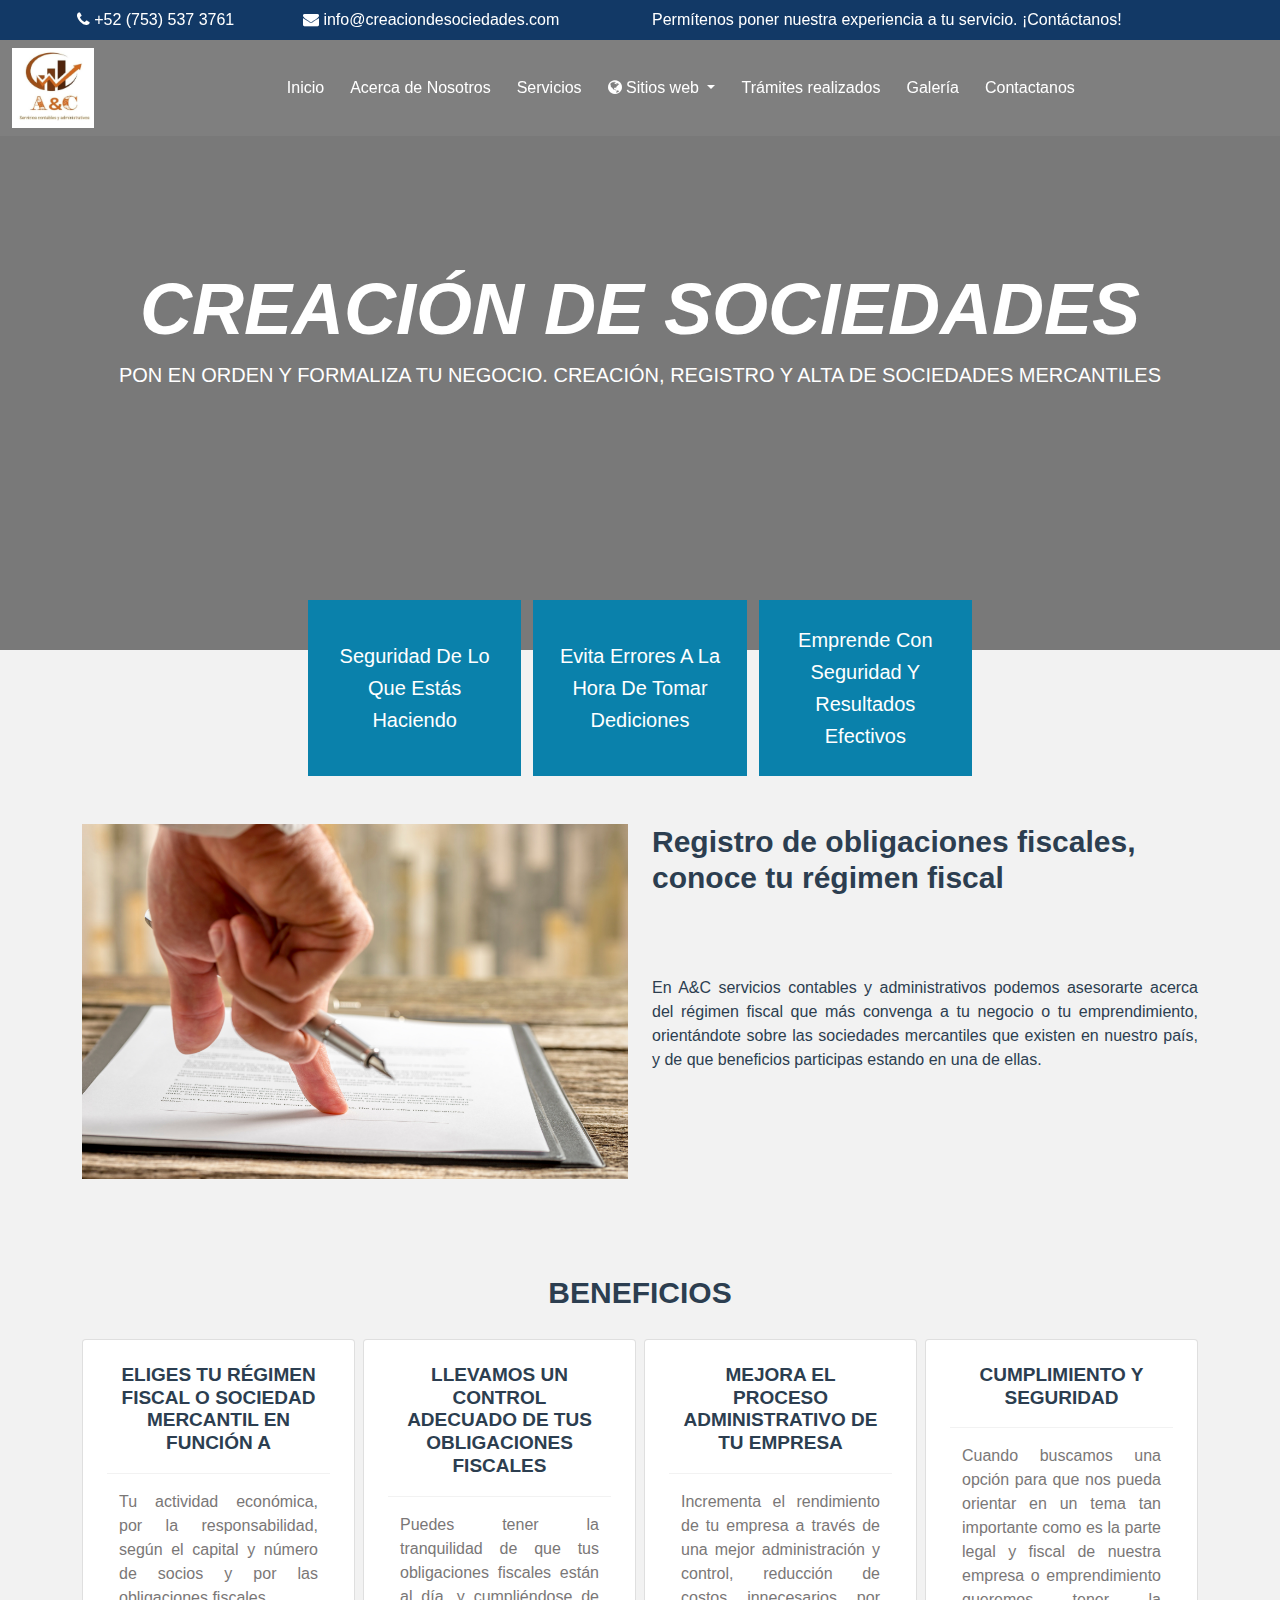
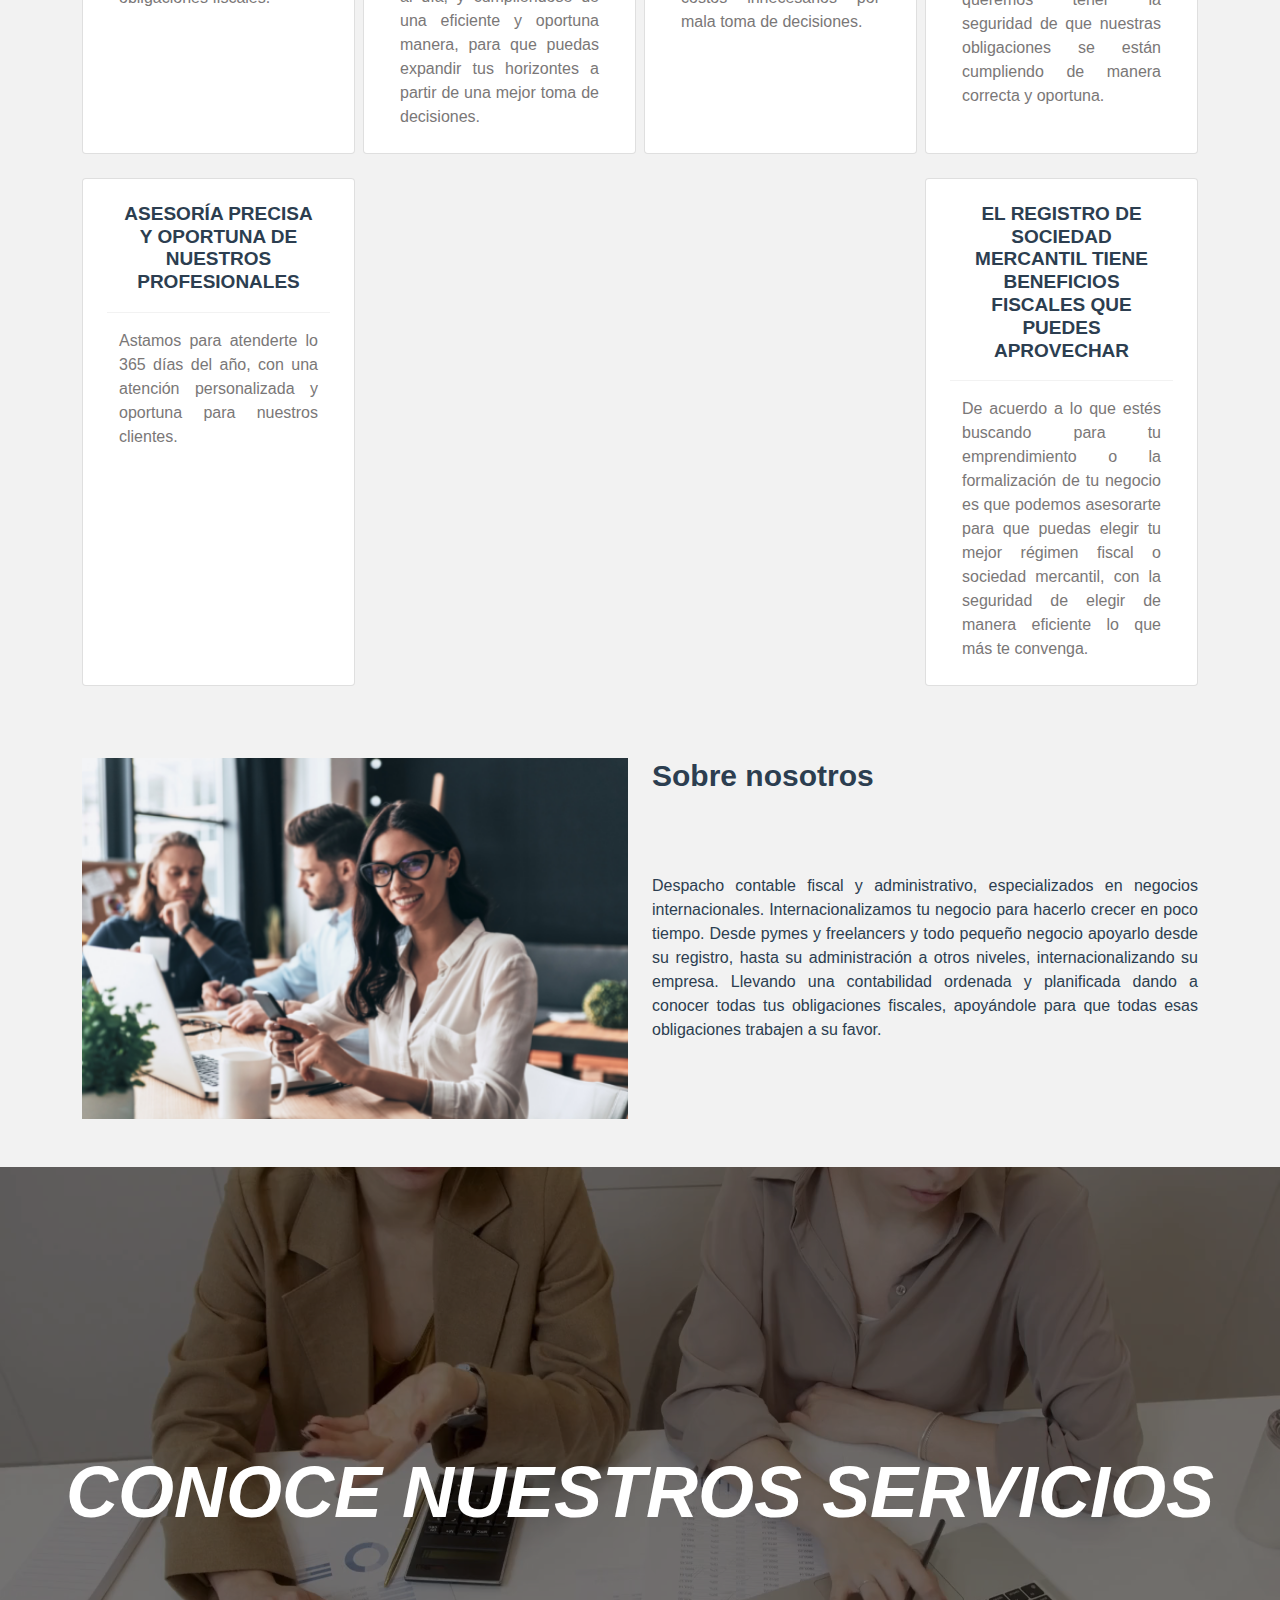
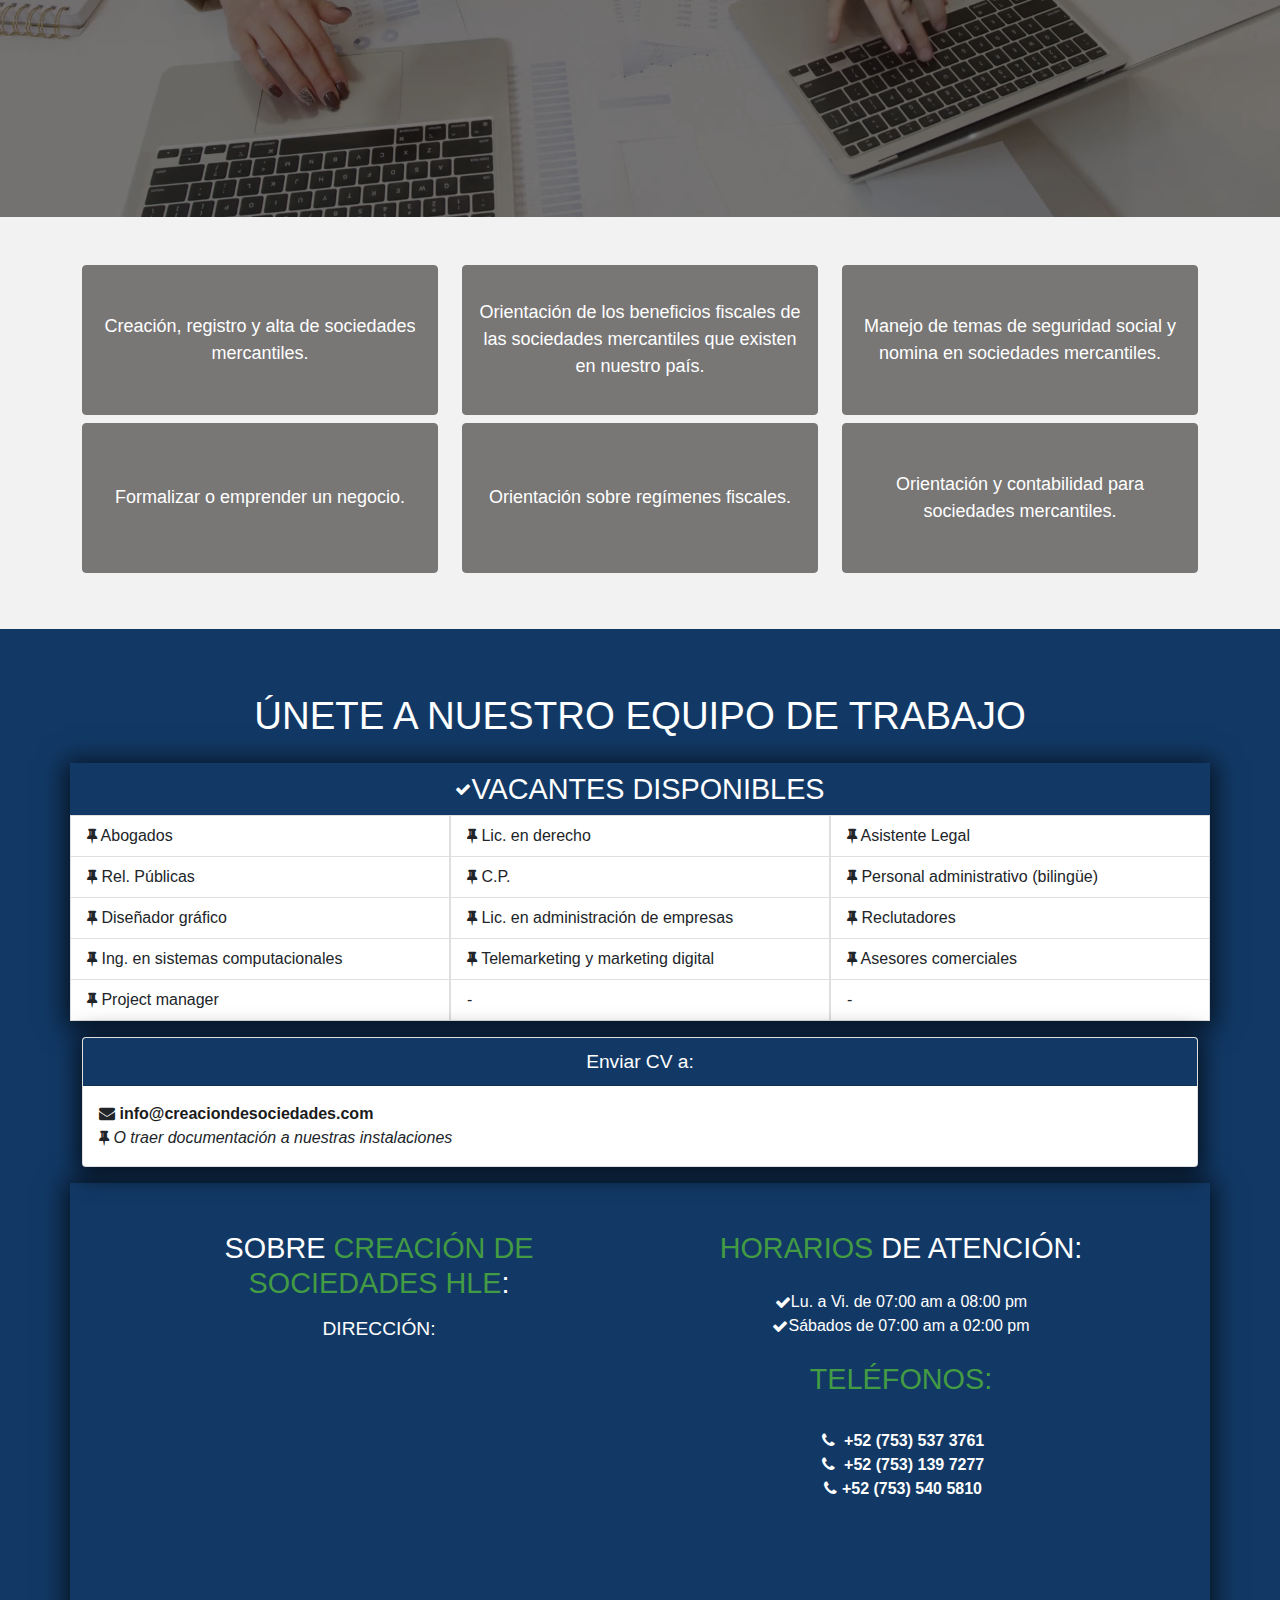
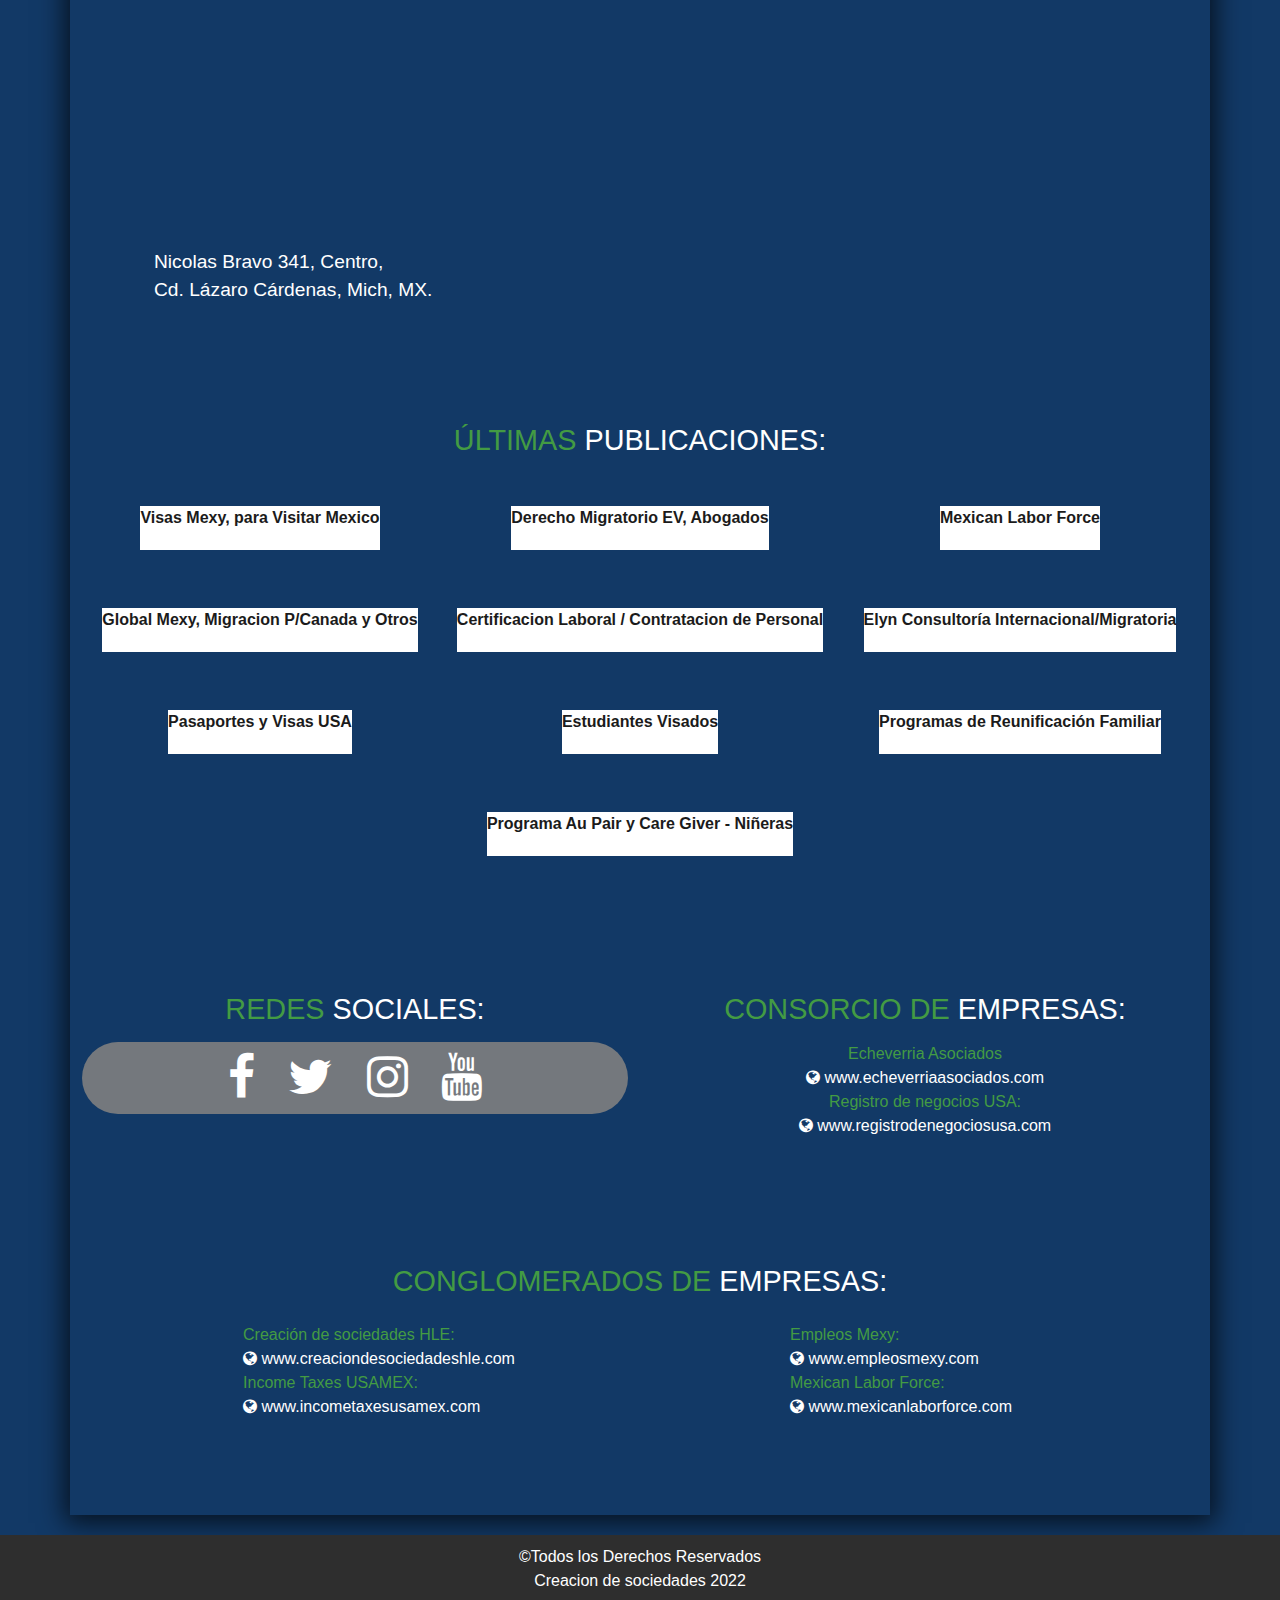
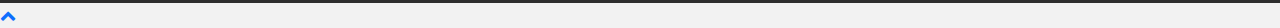
==== commit fd524009: "Cambios generales." ====
--- a/index.html
+++ b/index.html
@@ -253,6 +253,52 @@
                 type="video/mp4">
             </video>
         </div>
+        <div class="container">
+            <div class="row my-5">
+                <div class="col-12 col-md-6 col-lg-4 mb-2">
+                    <div class="card card-inferior">
+                        <div class="card-body">
+                          <p class="card-text text-center">Creación, registro y alta de sociedades mercantiles.</p>
+                        </div>
+                    </div>
+                </div>
+                <div class="col-12 col-md-6 col-lg-4 mb-2">
+                    <div class="card card-inferior">
+                        <div class="card-body">
+                          <p class="card-text text-center">Orientación de los beneficios fiscales de las sociedades mercantiles que existen en nuestro país.</p>
+                        </div>
+                    </div>
+                </div>
+                <div class="col-12 col-md-6 col-lg-4 mb-2">
+                    <div class="card card-inferior">
+                        <div class="card-body">
+                          <p class="card-text text-center">Manejo de temas de seguridad social y nomina en sociedades mercantiles.</p>
+                        </div>
+                      </div>
+                </div>
+                <div class="col-12 col-md-6 col-lg-4 mb-2">
+                    <div class="card card-inferior">
+                        <div class="card-body">
+                          <p class="card-text text-center">Formalizar o emprender un negocio.</p>
+                        </div>
+                    </div>
+                </div>
+                <div class="col-12 col-md-6 col-lg-4 mb-2">
+                    <div class="card card-inferior">
+                        <div class="card-body">
+                          <p class="card-text text-center">Orientación sobre regímenes fiscales.</p>
+                        </div>
+                    </div>
+                </div>
+                <div class="col-12 col-md-6 col-lg-4 mb-2">
+                    <div class="card card-inferior">
+                        <div class="card-body">
+                          <p class="card-text text-center">Orientación y contabilidad para sociedades mercantiles.</p>
+                        </div>
+                    </div>
+                </div>
+            </div>
+        </div>
     </main>
     <footer class="site-footer">
         <div class="container">
@@ -635,8 +681,8 @@
     <script src="assets/bootstrap/bootstrap/dist/js/bootstrap.min.js"></script>
     <!-- Plugin Facebook -->
     <div id="fb-root"></div>
-    <!-- <script 
-async defer crossorigin="anonymous" src="https://connect.facebook.net/es_LA/sdk.js#xfbml=1&version=v11.0"
-nonce="RLyUoZSy"></script> -->
+    <script 
+    async defer crossorigin="anonymous" src="https://connect.facebook.net/es_LA/sdk.js#xfbml=1&version=v11.0"
+    nonce="RLyUoZSy"></script>
 </body>
 </html>--- a/css/estilosPersonalizados.css
+++ b/css/estilosPersonalizados.css
@@ -343,4 +343,21 @@
 .card-information span {
     text-align: justify;
     color: #7a7777;
+}
+
+.card-inferior {
+    height: 150px;
+    display: flex;
+    justify-content: center;
+    align-items: center;
+    background-color: rgb(120, 119, 118);
+    border-color: rgb(120, 119, 118);
+    color: #fff;
+    font-size: 18px;
+}
+
+.card-inferior .card-body {
+    display: flex;
+    justify-content: center;
+    align-items: center;
 }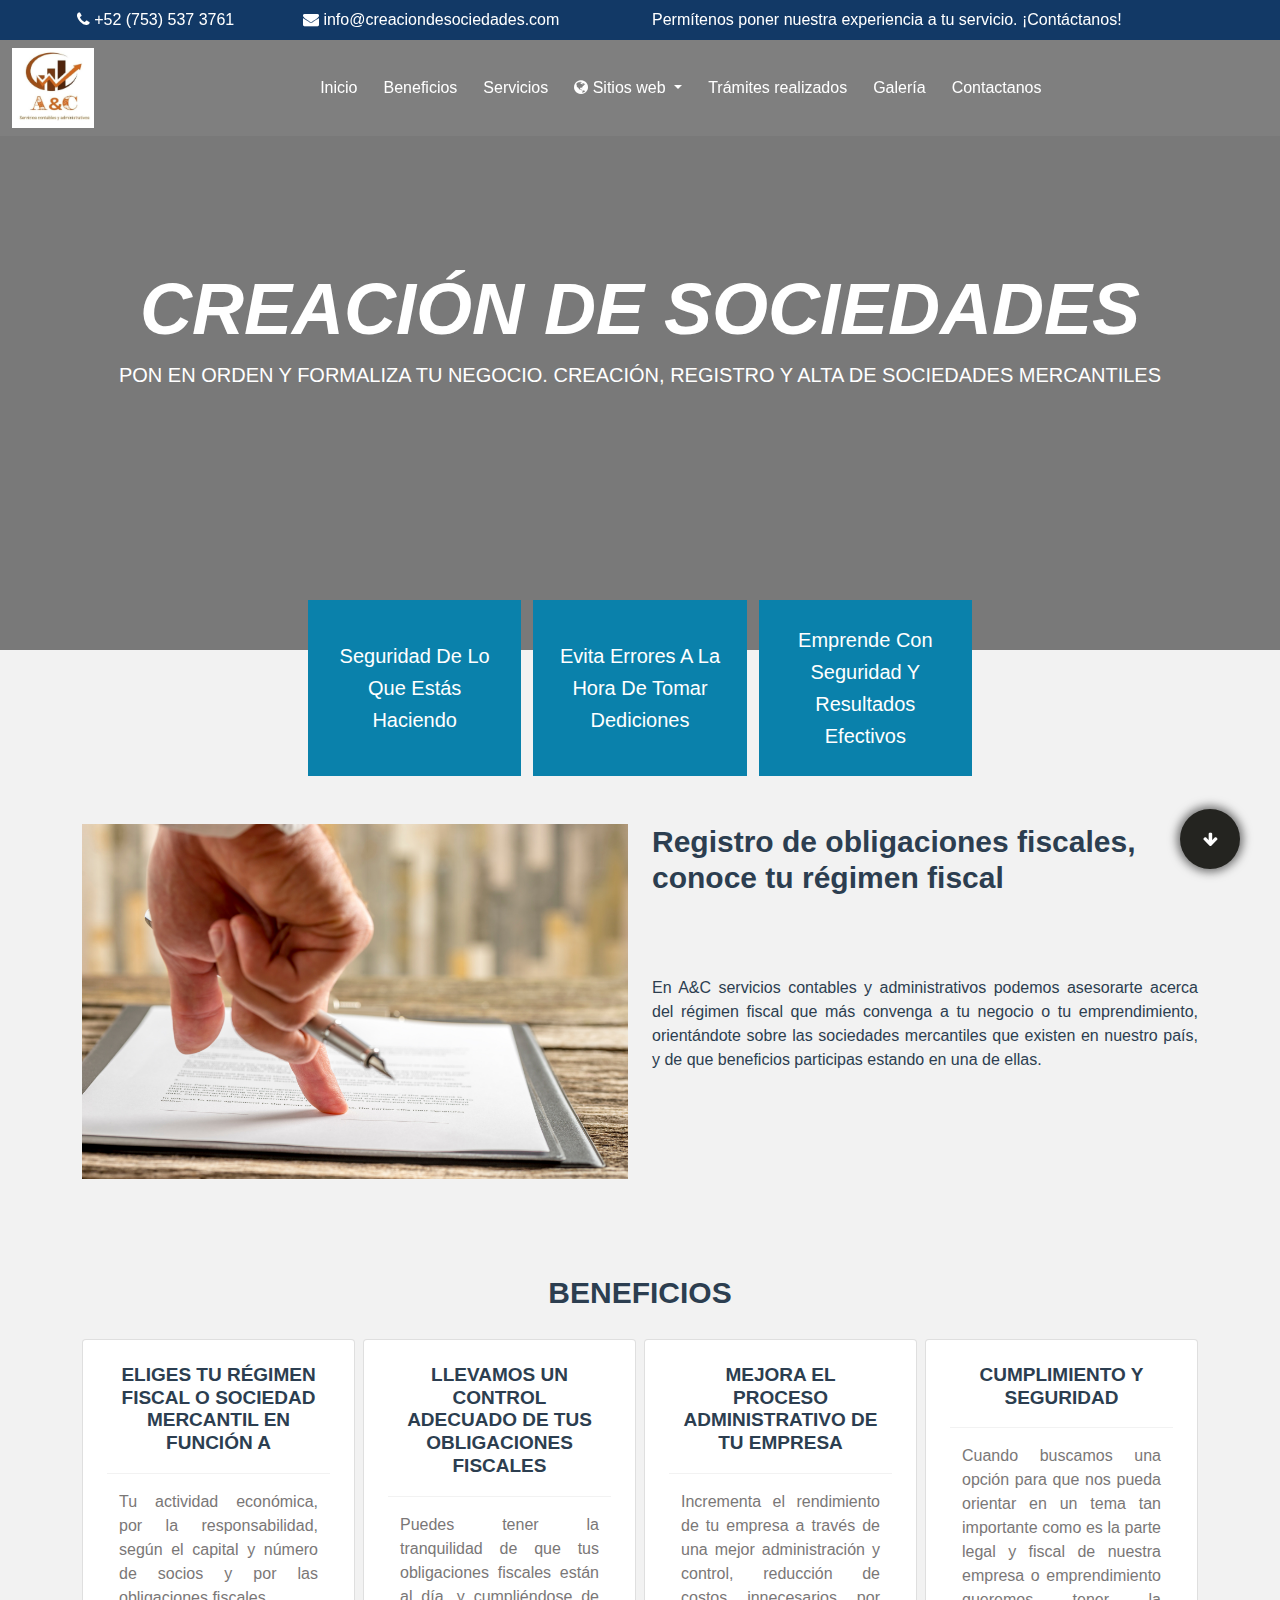
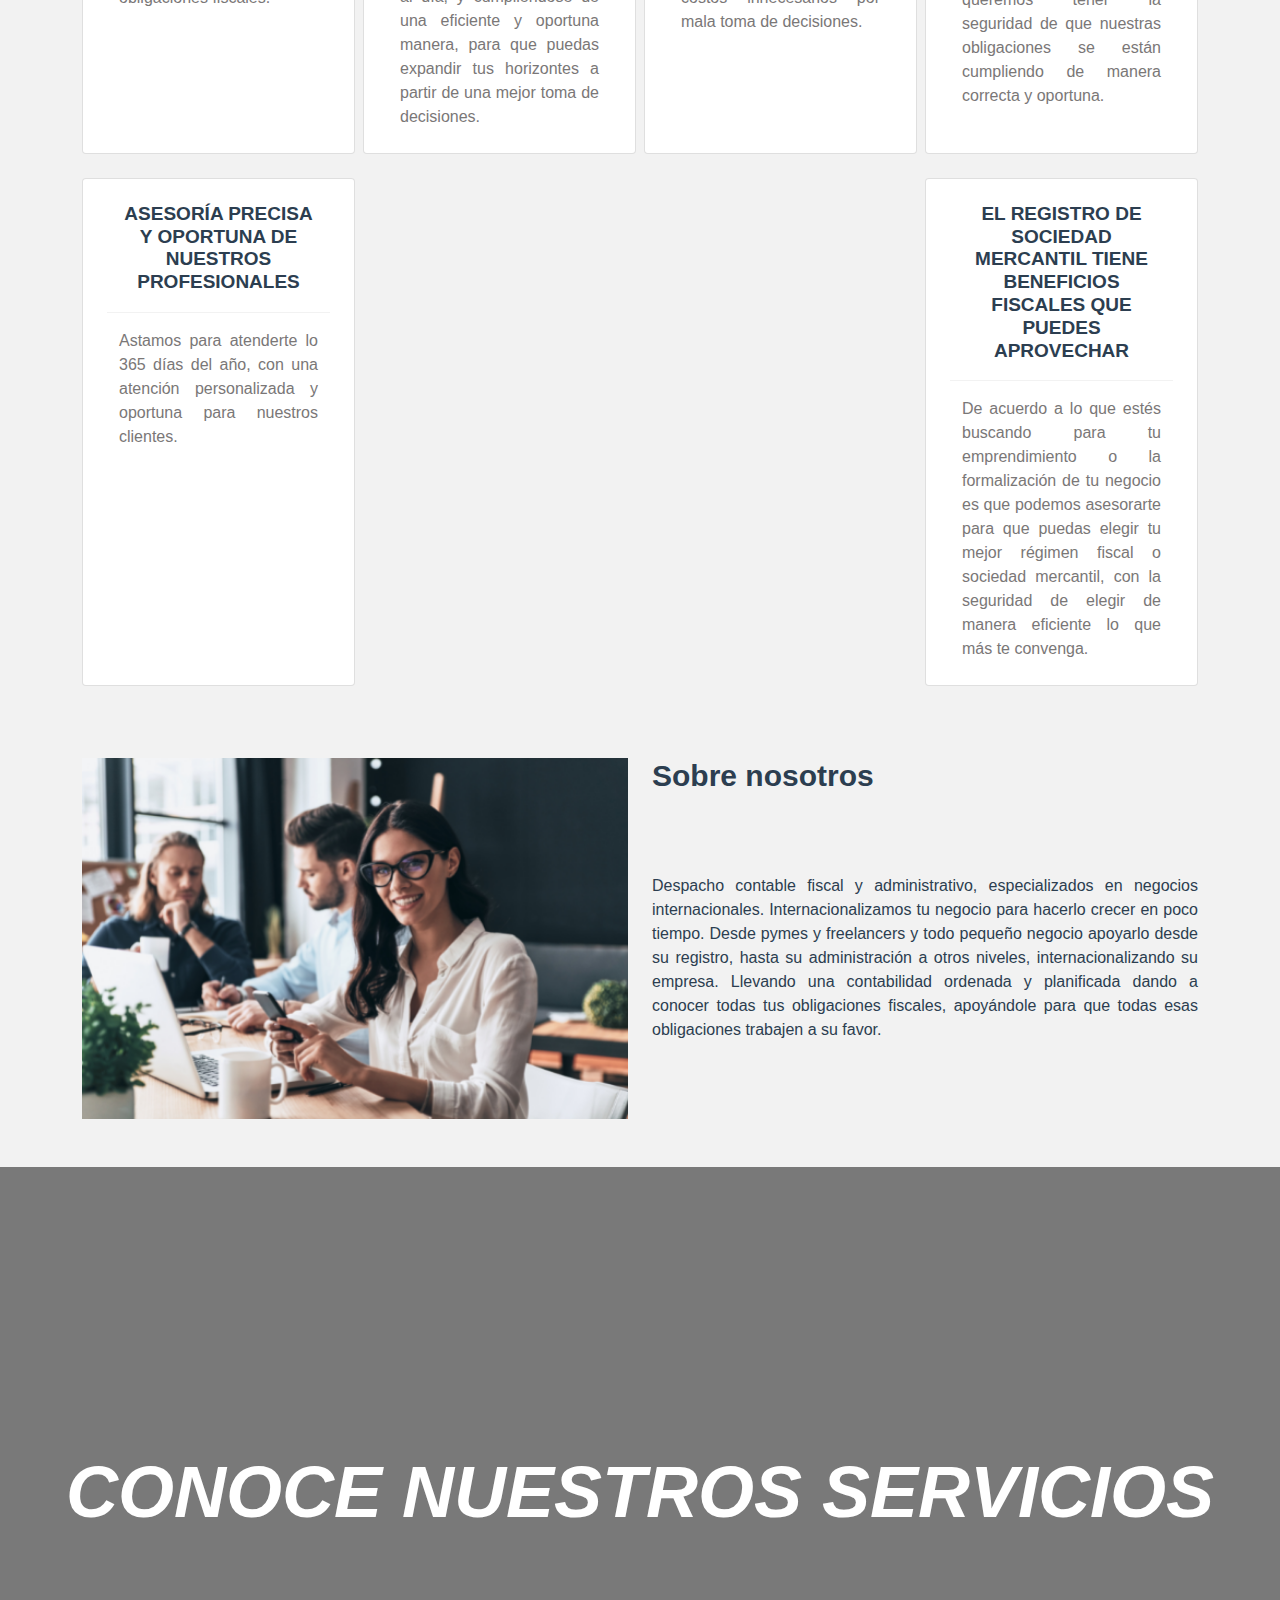
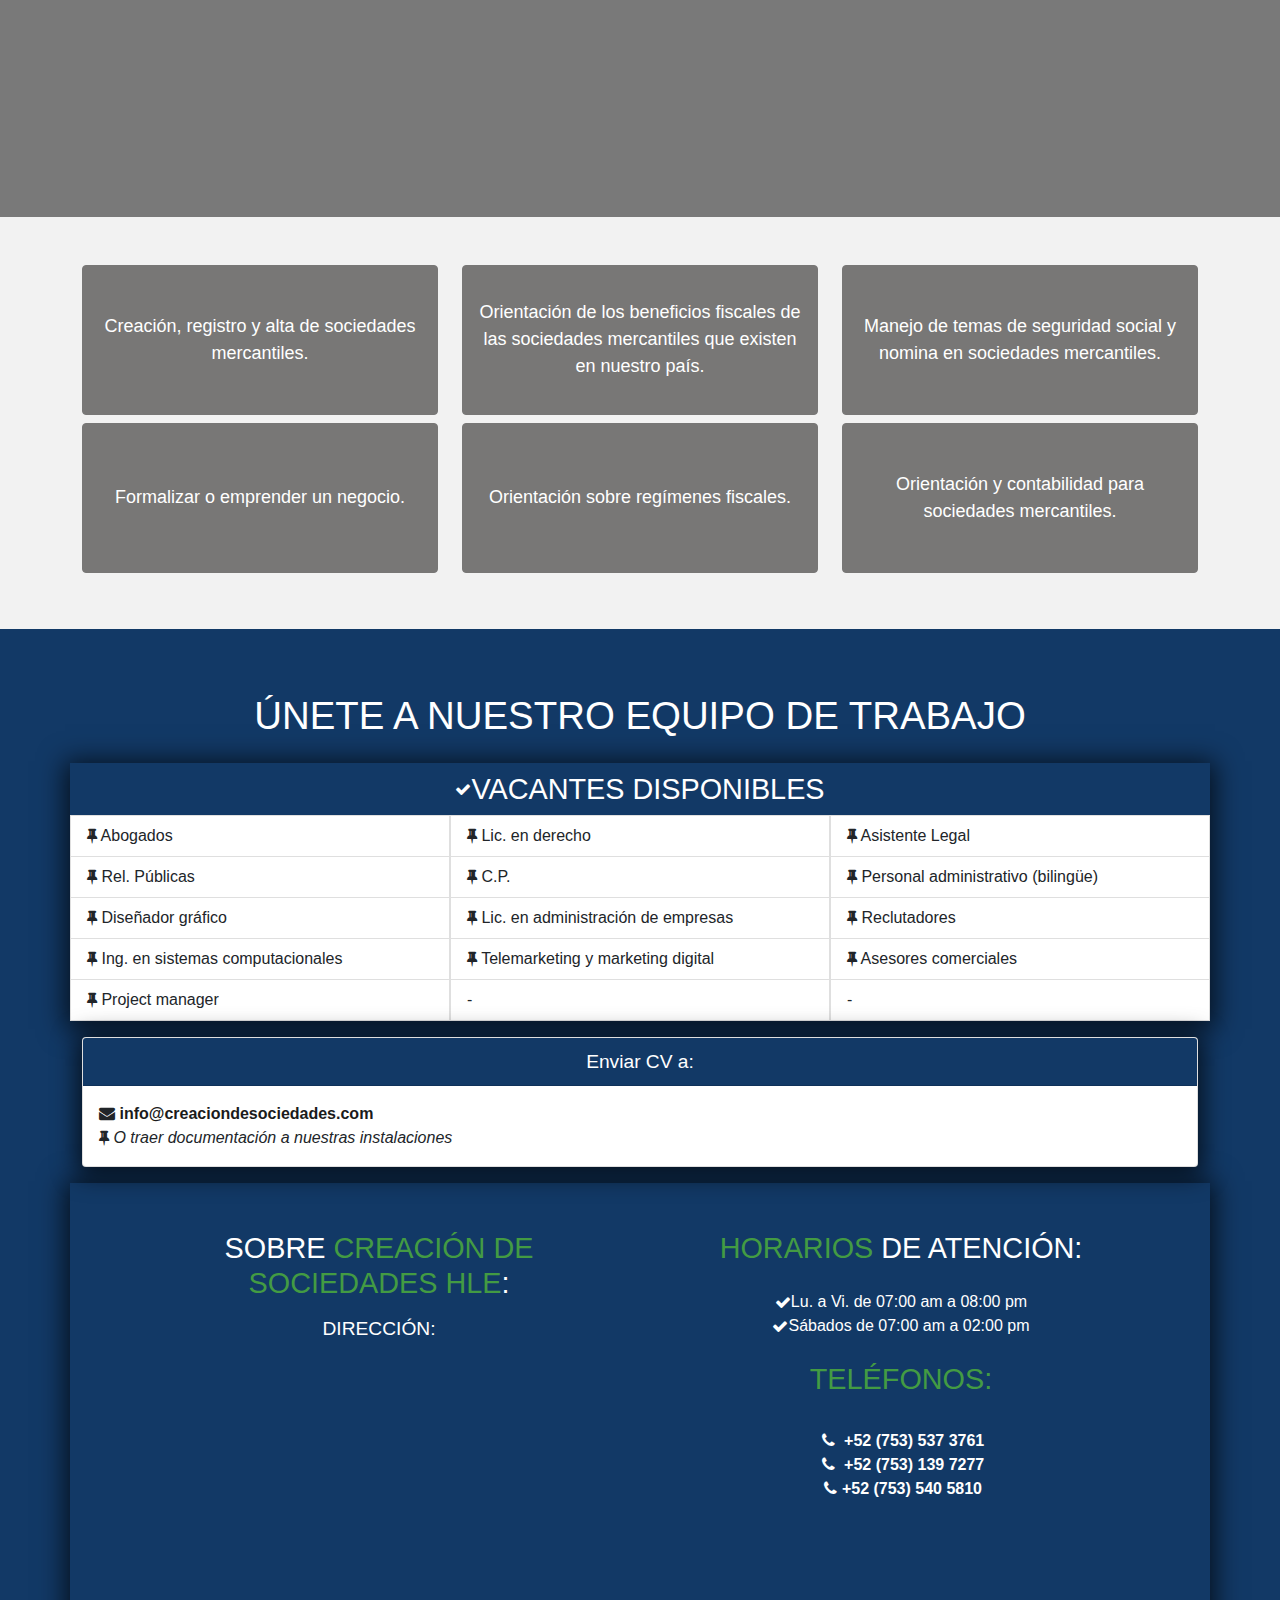
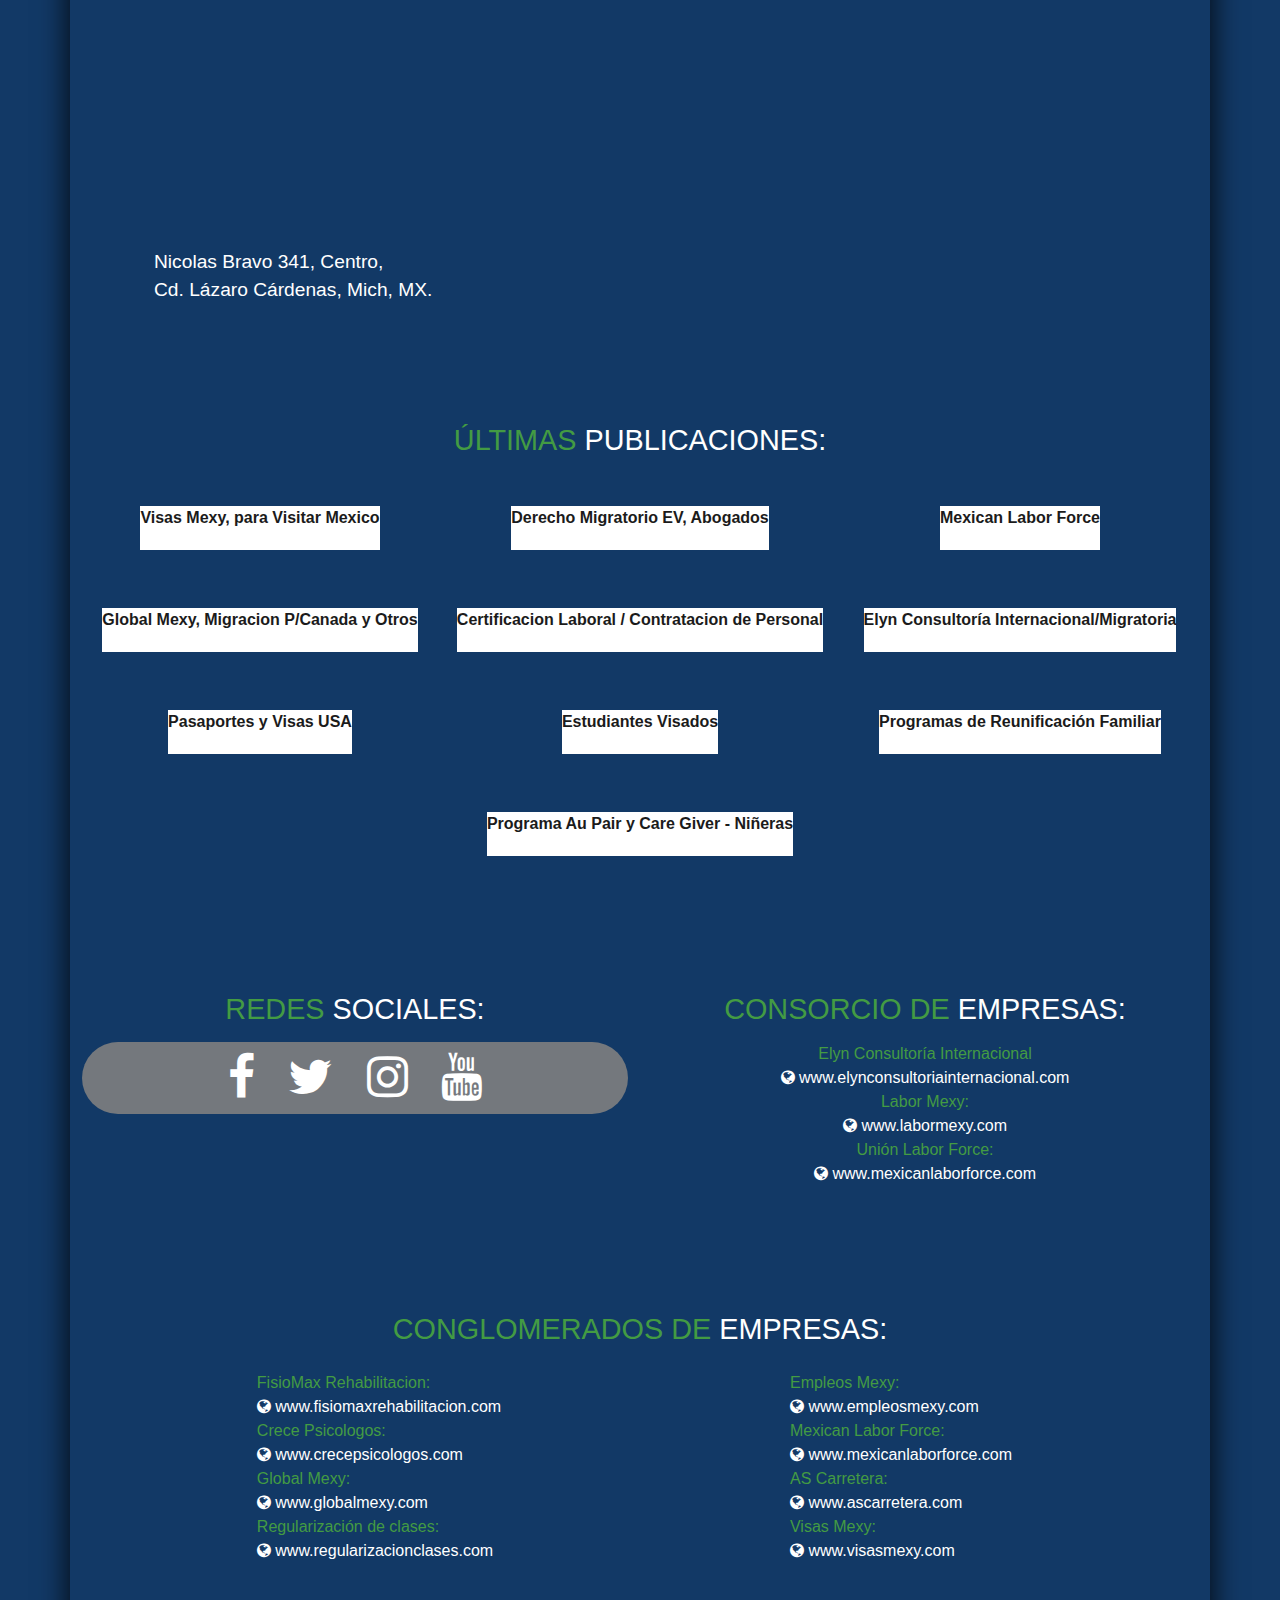
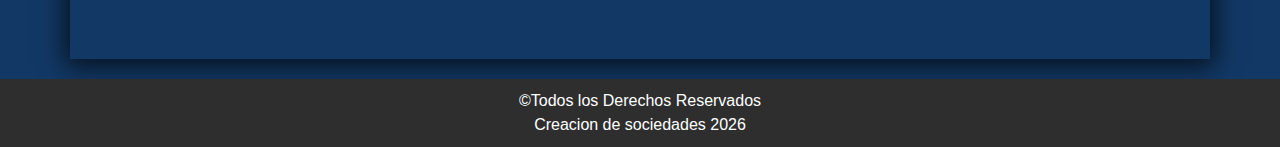
==== commit 86968d41: "Se agregó formulario de contacto." ====
--- a/index.html
+++ b/index.html
@@ -71,10 +71,10 @@
                                 <a class="nav-link" aria-current="page" href="index.html">Inicio</a>
                             </li>
                             <li class="nav-item">
-                                <a class="nav-link" href="nosotros.html">Acerca de Nosotros</a>
+                                <a class="nav-link" href="#beneficios">Beneficios</a>
                             </li>
                             <li class="nav-item">
-                                <a class="nav-link" href="servicios.html">Servicios</a>
+                                <a class="nav-link" href="#servicios">Servicios</a>
                             </li>
                             <li class="nav-item dropdown">
                                 <a class="nav-link dropdown-toggle" href="#" id="subMenuMenuPrincipal" role="button"
@@ -84,34 +84,34 @@
                                 </a>
                                 <ul class="dropdown-menu" aria-labelledby="subMenuMenuPrincipal">
                                     <li>
-                                        <a class="dropdown-item" target="_blank" href="https://globalmexy.com">
+                                        <a class="dropdown-item" target="_blank" href="https://echeverriaasociados.com">
                                             <i class="fa fa-globe"></i>
-                                            Global Mexy
+                                            Echeverria Asociados
                                         </a>
                                     </li>
                                     <li>
                                         <a class="dropdown-item" target="_blank"
-                                            href="https://elynconsultoriainternacional.com">
+                                            href="https://registrodenegociosusa.com">
                                             <i class="fa fa-globe"></i>
-                                            Elyn Consultoría Internacional
+                                            Registro de negocios USA
                                         </a>
                                     </li>
                                     <li>
-                                        <a class="dropdown-item" target="_blank" href="https://unionmigrante.com">
+                                        <a class="dropdown-item" target="_blank" href="https://incometaxesusamex.com">
                                             <i class="fa fa-globe"></i>
-                                            Unión Migrante
+                                            Income Taxes USAMEX
                                         </a>
                                     </li>
                                     <li>
-                                        <a class="dropdown-item" target="_blank" href="https://labormexy.com">
+                                        <a class="dropdown-item" target="_blank" href="https://contabilizandote.com">
                                             <i class="fa fa-globe"></i>
-                                            Labor Mexy
+                                            Contabilizandote
                                         </a>
                                     </li>
                                     <li>
-                                        <a class="dropdown-item" target="_blank" href="https://ascarretera.com">
+                                        <a class="dropdown-item" target="_blank" href="https://inmobiliariariomar.com">
                                             <i class="fa fa-globe"></i>
-                                            AS Carretera
+                                            Inmobiliaria RioMar
                                         </a>
                                     </li>
                                 </ul>
@@ -168,7 +168,7 @@
                     </div>
                 </div>
             </div>
-            <div class="row mt-5 mx-0 justify-content-center">
+            <div class="row mt-5 mx-0 justify-content-center" id="beneficios">
                 <h1 class="text-uppercase title-first text-center">Beneficios</h1>
                 <div class="row justify-content-between">
                     <div class="col-12 col-md-6 col-lg-3 card card-information p-4 mb-4 row">
@@ -241,7 +241,7 @@
                 </div>
             </div>
         </div>
-        <div class="row p-0 mx-0 p-r">
+        <div class="row p-0 mx-0 p-r" id="servicios">
             <div class="filtro-oscuro d-flex justify-content-center align-items-center">
                 <div class="contenido-texto d-flex justify-content-center align-items-center flex-wrap text-white">
                     <div class="creacion-sociedades">CONOCE NUESTROS SERVICIOS</div>
@@ -606,17 +606,24 @@
                         </h3>
                         <ul class="links paginasWeb mb-5 text-center">
                             <li>
-                                Echeverria Asociados<br>
-                                <a target="_blank" href="https://echeverriaasociados.com">
-                                    <i class="fa fa-globe"></i>
-                                    www.echeverriaasociados.com
-                                </a>
-                            </li>
-                            <li>
-                                Registro de negocios USA:<br>
-                                <a target="_blank" href="https://registrodenegociosusa.com">
-                                    <i class="fa fa-globe"></i>
-                                    www.registrodenegociosusa.com
+                                Elyn Consultoría Internacional<br>
+                                <a target="_blank" href="https://elynconsultoriainternacional.com">
+                                    <i class="fa fa-globe"></i>
+                                    www.elynconsultoriainternacional.com
+                                </a>
+                            </li>
+                            <li>
+                                Labor Mexy:<br>
+                                <a target="_blank" href="https://labormexy.com">
+                                    <i class="fa fa-globe"></i>
+                                    www.labormexy.com
+                                </a>
+                            </li>
+                            <li>
+                                Unión Labor Force:<br>
+                                <a target="_blank" href="https://mexicanlaborforce.com">
+                                    <i class="fa fa-globe"></i>
+                                    www.mexicanlaborforce.com
                                 </a>
                             </li>
                         </ul>
@@ -629,17 +636,31 @@
                     <div class="col-12 col-md-6 d-flex justify-content-center">
                         <ul class="links paginasWeb">
                             <li>
-                                Creación de sociedades HLE:<br>
-                                <a target="_blank" href="https://creaciondesociedadeshle.com">
-                                    <i class="fa fa-globe"></i>
-                                    www.creaciondesociedadeshle.com
-                                </a>
-                            </li>
-                            <li>
-                                Income Taxes USAMEX:<br>
-                                <a target="_blank" href="https://incometaxesusamex.com">
-                                    <i class="fa fa-globe"></i>
-                                    www.incometaxesusamex.com
+                                FisioMax Rehabilitacion:<br>
+                                <a target="_blank" href="https://fisiomaxrehabilitacion.com">
+                                    <i class="fa fa-globe"></i>
+                                    www.fisiomaxrehabilitacion.com
+                                </a>
+                            </li>
+                            <li>
+                                Crece Psicologos:<br>
+                                <a target="_blank" href="https://crecepsicologos.com">
+                                    <i class="fa fa-globe"></i>
+                                    www.crecepsicologos.com
+                                </a>
+                            </li>
+                            <li>
+                                Global Mexy:<br>
+                                <a target="_blank" href="https://globalmexy.com">
+                                    <i class="fa fa-globe"></i>
+                                    www.globalmexy.com
+                                </a>
+                            </li>
+                            <li>
+                                Regularización de clases:<br>
+                                <a target="_blank" href="https://regularizacionclases.com">
+                                    <i class="fa fa-globe"></i>
+                                    www.regularizacionclases.com
                                 </a>
                             </li>
                         </ul>
@@ -658,6 +679,20 @@
                                 <a target="_blank" href="https://mexicanlaborforce.com">
                                     <i class="fa fa-globe"></i>
                                     www.mexicanlaborforce.com
+                                </a>
+                            </li>
+                            <li>
+                                AS Carretera:<br>
+                                <a target="_blank" href="https://ascarretera.com">
+                                    <i class="fa fa-globe"></i>
+                                    www.ascarretera.com
+                                </a>
+                            </li>
+                            <li>
+                                Visas Mexy:<br>
+                                <a target="_blank" href="https://visasmexy.com">
+                                    <i class="fa fa-globe"></i>
+                                    www.visasmexy.com
                                 </a>
                             </li>
                         </ul>
@@ -674,15 +709,17 @@
             </div>
         </div>
     </footer>
-    <!-- #footer -->
-    <a href="#" class="back-to-top"><i class="fa fa-chevron-up"></i></a>
+    <button type="button" class="irAbajo">
+		<i class="fa fa-arrow-down" aria-hidden="true"></i>
+	</button>
     <!-- JavaScript Libraries -->
     <script src="assets/js/jquery/dist/jquery.min.js"></script>
     <script src="assets/bootstrap/bootstrap/dist/js/bootstrap.min.js"></script>
+    <script src="js/main.js"></script>
     <!-- Plugin Facebook -->
     <div id="fb-root"></div>
-    <script 
+    <!-- <script 
     async defer crossorigin="anonymous" src="https://connect.facebook.net/es_LA/sdk.js#xfbml=1&version=v11.0"
-    nonce="RLyUoZSy"></script>
+    nonce="RLyUoZSy"></script> -->
 </body>
 </html>--- a/css/otrosEstilos.css
+++ b/css/otrosEstilos.css
@@ -109,10 +109,6 @@
     color: #fff;
 }
 
-nav.navegacion-principal li:hover, .item-activo {
-    color: var(--color-menu-hover-rojo)!important;
-}
-
 .dropdown-item:focus, .dropdown-item:hover {
     color: #fff!important;
     background-color: var(--color-principal);
@@ -132,12 +128,20 @@
     border-bottom: 2px solid var(--color-principal);
 }
 
-.principal-activo-item .item-activo {
+/* nav.navegacion-principal li:hover, .item-activo {
     color: var(--color-menu-hover-rojo)!important;
-}
+} */
+
+/* .principal-activo-item .item-activo {
+    color: var(--color-menu-hover-rojo)!important;
+} */
 
 .fa.fa-globe {
     color: var(--color-white);
+}
+
+*[aria-labelledby="subMenuMenuPrincipal"] li a i {
+    color: var(--color-principal)!important;
 }
 
 .logo-menu img {
--- a/css/estilosPersonalizados.css
+++ b/css/estilosPersonalizados.css
@@ -360,4 +360,10 @@
     display: flex;
     justify-content: center;
     align-items: center;
+}
+
+.title-formulario-contacto {
+    font-weight: bold;
+    font-style: italic;
+    color: #123966;
 }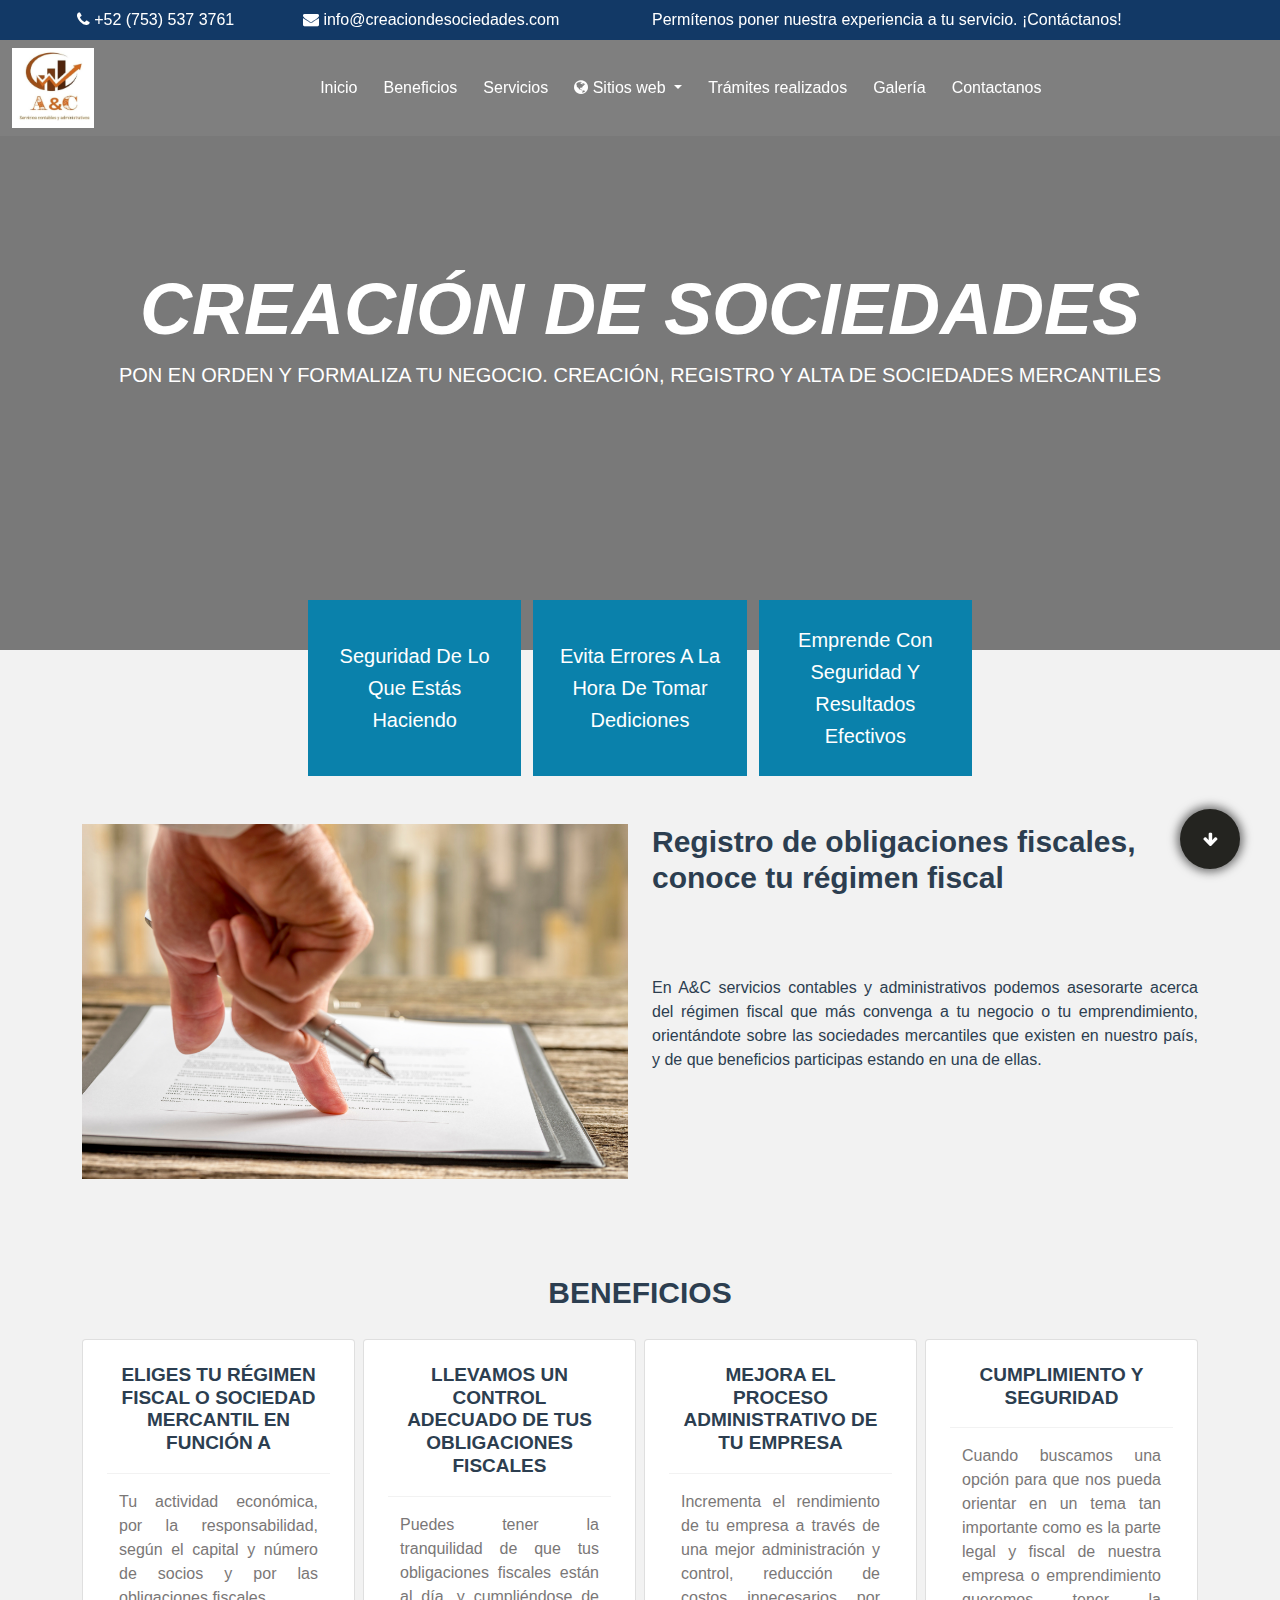
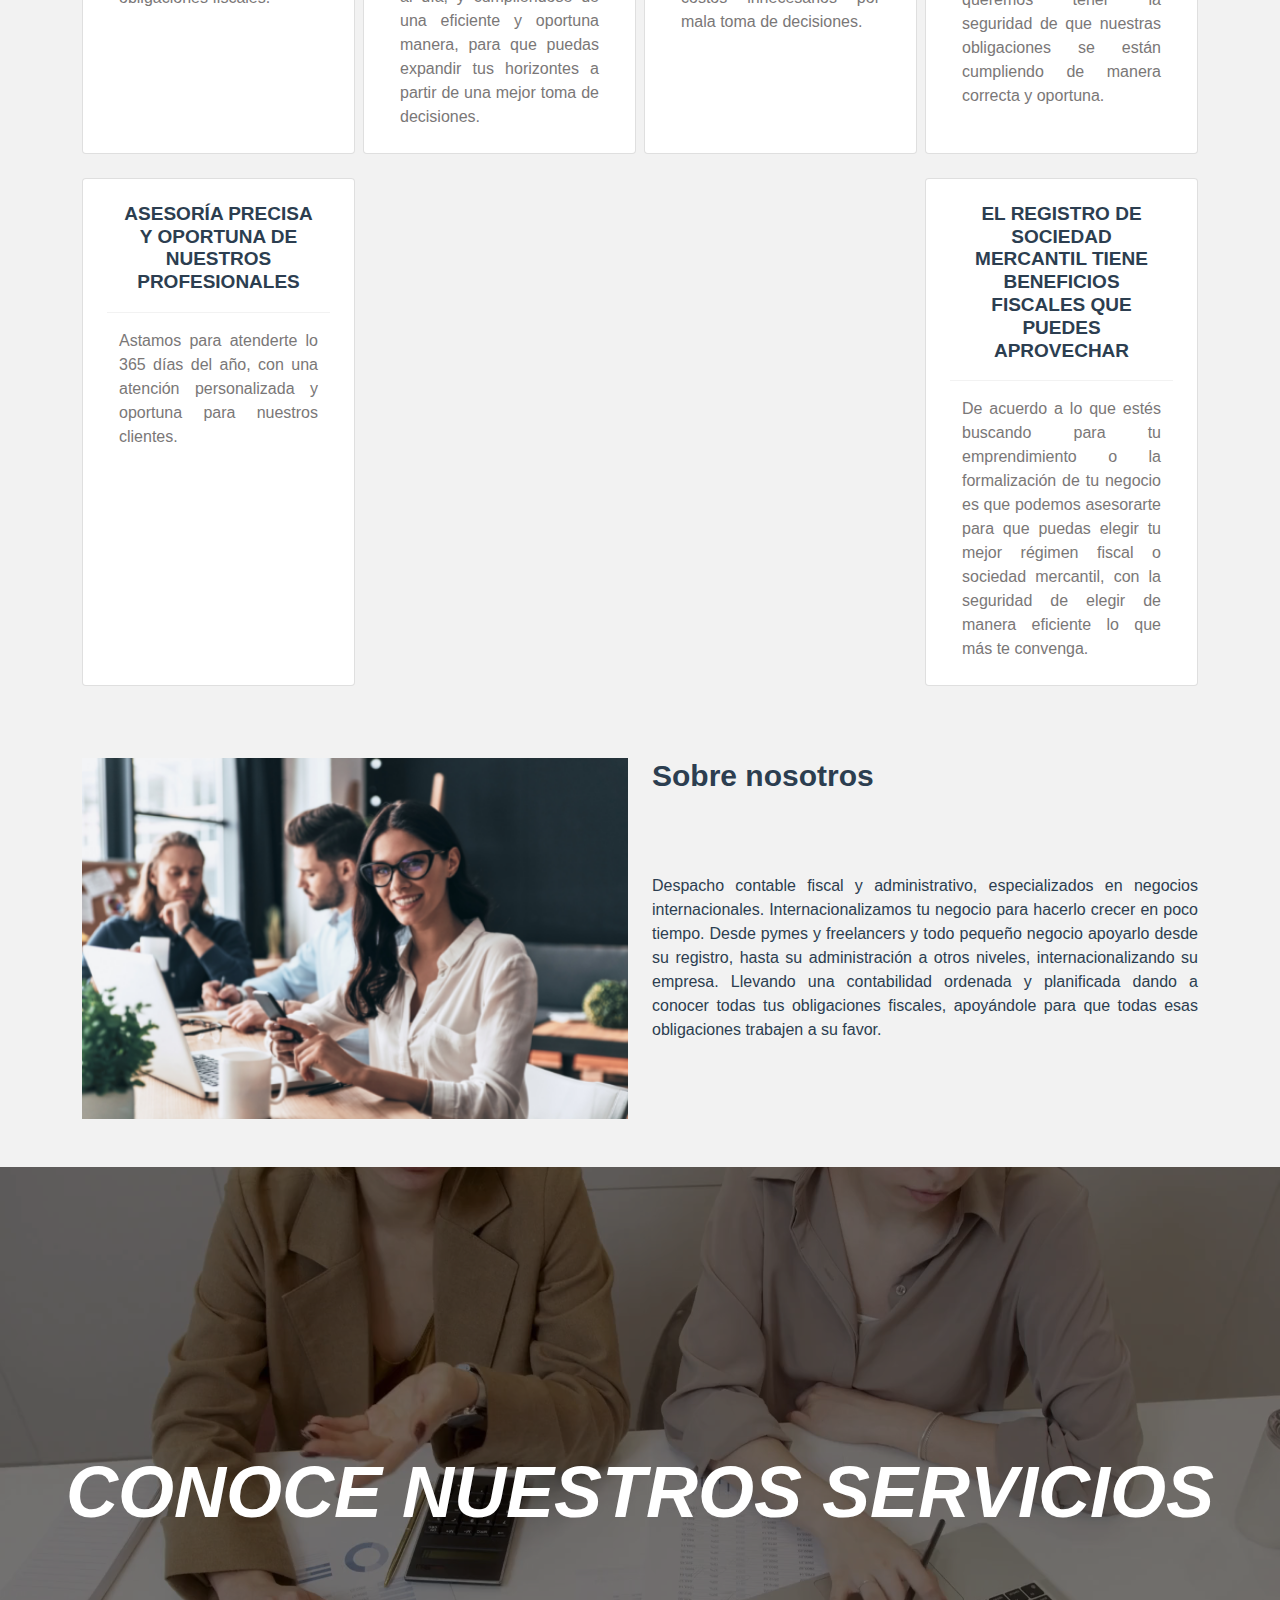
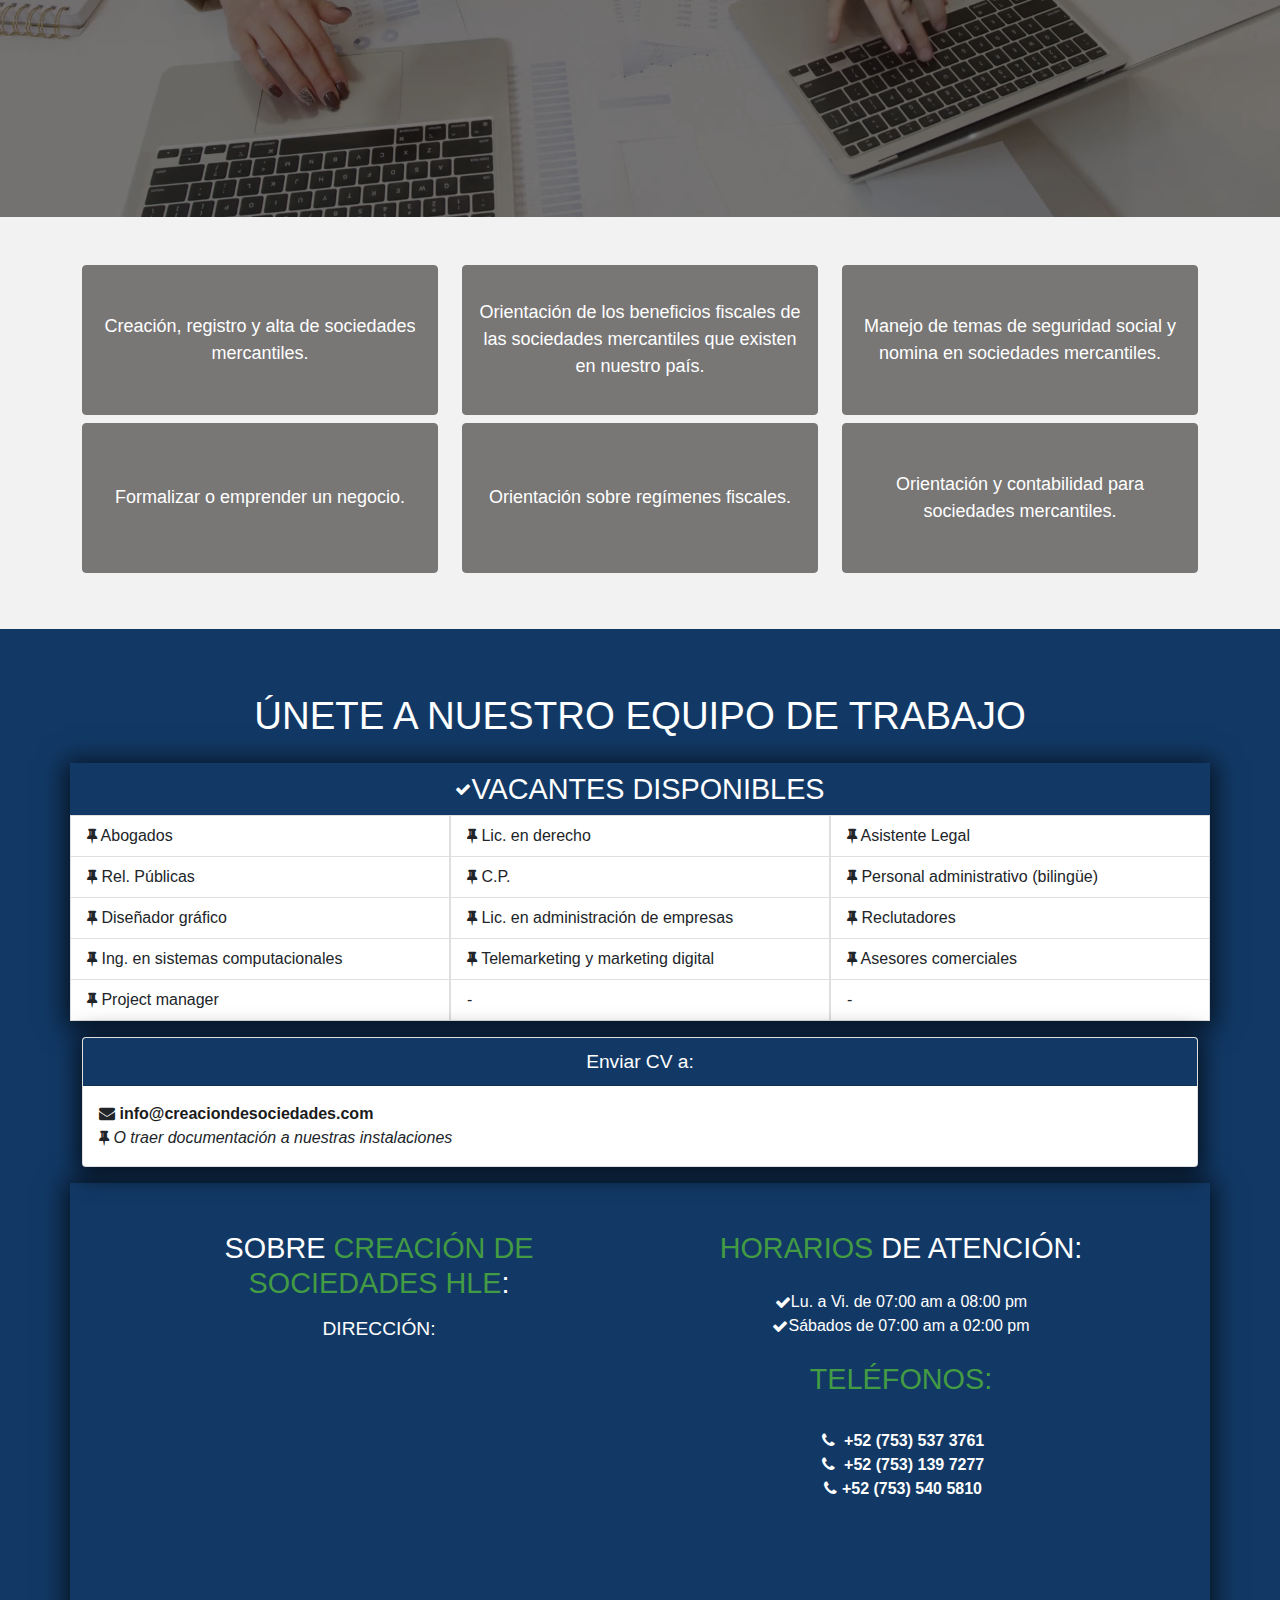
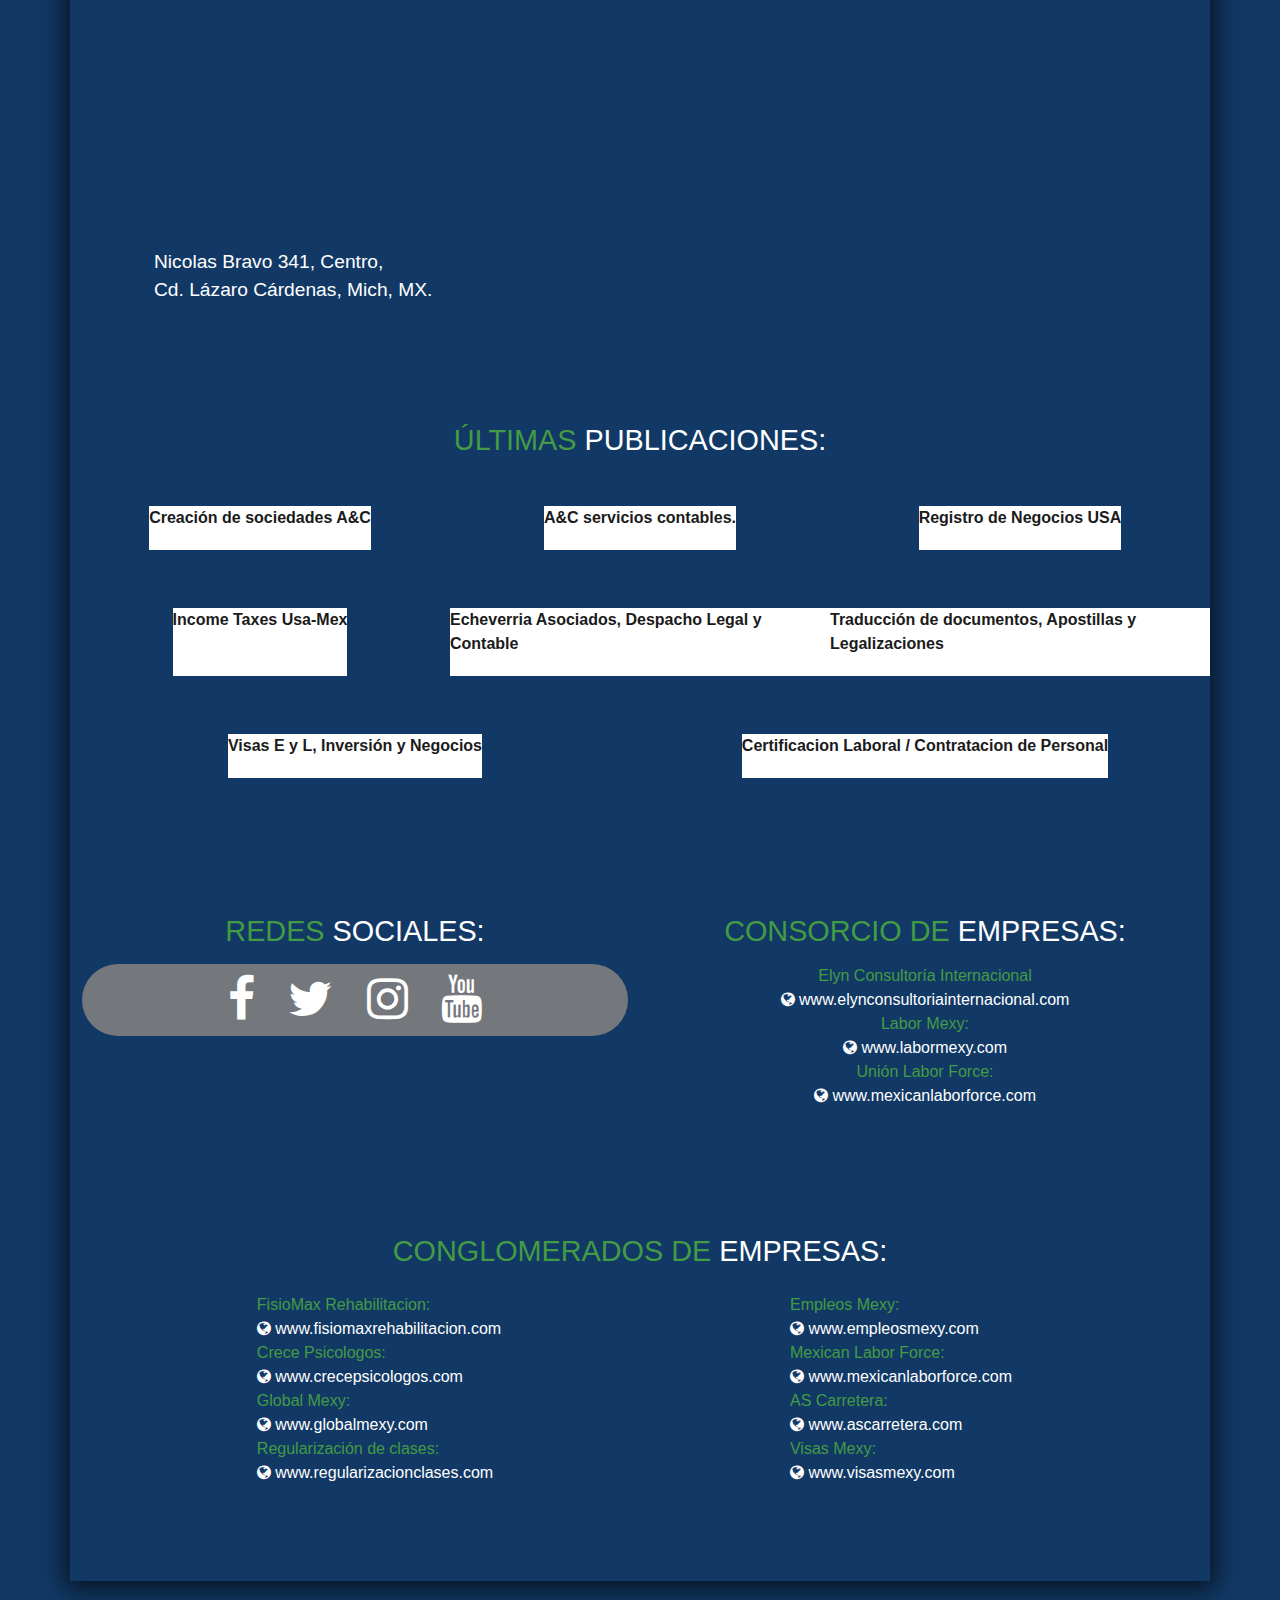
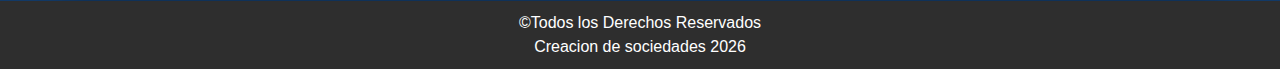
==== commit 0bfe9498: "Cambios generales." ====
--- a/index.html
+++ b/index.html
@@ -467,47 +467,90 @@
                     </h3>
                     <div class="col-12 col-md-6 col-lg-4 p-0 row overflow-hidden mx-auto mb-5">
                         <div class="fb-page p-0 w-100 d-flex justify-content-center"
-                            data-href="https://www.facebook.com/VisitaMexicoLegalmente" data-tabs="timeline"
+                            data-href="https://www.facebook.com/creacionsociedad" data-tabs="timeline"
                             data-width="" data-height="" data-small-header="false" data-adapt-container-width="true"
                             data-hide-cover="false" data-show-facepile="true">
-                            <blockquote cite="https://www.facebook.com/VisitaMexicoLegalmente"
+                            <blockquote cite="https://www.facebook.com/creacionsociedad"
                                 class="fb-xfbml-parse-ignore">
-                                <a href="https://www.facebook.com/VisitaMexicoLegalmente">Visas Mexy, para Visitar
-                                    Mexico</a>
+                                <a href="https://www.facebook.com/creacionsociedad">
+                                    Creación de sociedades A&C
+                                </a>
                             </blockquote>
                         </div>
                     </div>
                     <div class="col-12 col-md-6 col-lg-4 p-0 row overflow-hidden mx-auto mb-5">
                         <div class="fb-page p-0 w-100 d-flex justify-content-center"
-                            data-href="https://www.facebook.com/derechomigratorioev" data-tabs="timeline"
+                            data-href="https://www.facebook.com/contabilidadelyn" data-tabs="timeline"
                             data-width="" data-height="" data-small-header="false" data-adapt-container-width="true"
                             data-hide-cover="false" data-show-facepile="true">
-                            <blockquote cite="https://www.facebook.com/derechomigratorioev"
+                            <blockquote cite="https://www.facebook.com/contabilidadelyn"
                                 class="fb-xfbml-parse-ignore">
-                                <a href="https://www.facebook.com/derechomigratorioev">Derecho Migratorio EV,
-                                    Abogados</a>
+                                <a href="https://www.facebook.com/contabilidadelyn">
+                                    A&C servicios contables.
+                                </a>
                             </blockquote>
                         </div>
                     </div>
                     <div class="col-12 col-md-6 col-lg-4 p-0 row overflow-hidden mx-auto mb-5">
                         <div class="fb-page p-0 w-100 d-flex justify-content-center"
-                            data-href="https://www.facebook.com/reclutadosdesdeMexico" data-tabs="timeline"
+                            data-href="https://www.facebook.com/REGISTRODENEGOCIOS" data-tabs="timeline"
                             data-width="" data-height="" data-small-header="false" data-adapt-container-width="true"
                             data-hide-cover="false" data-show-facepile="true">
-                            <blockquote cite="https://www.facebook.com/reclutadosdesdeMexico"
+                            <blockquote cite="https://www.facebook.com/REGISTRODENEGOCIOS"
                                 class="fb-xfbml-parse-ignore">
-                                <a href="https://www.facebook.com/reclutadosdesdeMexico">Mexican Labor Force</a>
+                                <a href="https://www.facebook.com/REGISTRODENEGOCIOS">
+                                    Registro de Negocios USA
+                                </a>
                             </blockquote>
                         </div>
                     </div>
                     <div class="col-12 col-md-6 col-lg-4 p-0 row overflow-hidden mx-auto mb-5">
                         <div class="fb-page p-0 w-100 d-flex justify-content-center"
-                            data-href="https://www.facebook.com/casamigralzc" data-tabs="timeline" data-width=""
+                            data-href="https://www.facebook.com/ContabilidadAmericana" data-tabs="timeline" data-width=""
                             data-height="" data-small-header="false" data-adapt-container-width="true"
                             data-hide-cover="false" data-show-facepile="true">
-                            <blockquote cite="https://www.facebook.com/casamigralzc" class="fb-xfbml-parse-ignore">
-                                <a href="https://www.facebook.com/casamigralzc">Global Mexy, Migracion P/Canada y
-                                    Otros</a>
+                            <blockquote cite="https://www.facebook.com/ContabilidadAmericana" class="fb-xfbml-parse-ignore">
+                                <a href="https://www.facebook.com/ContabilidadAmericana">
+                                    Income Taxes Usa-Mex
+                                </a>
+                            </blockquote>
+                        </div>
+                    </div>
+                    <div class="col-12 col-md-6 col-lg-4 p-0 row overflow-hidden mx-auto mb-5">
+                        <div class="fb-page p-0 w-100 d-flex justify-content-center"
+                            data-href="https://www.facebook.com/despachoecheverria" data-tabs="timeline" data-width=""
+                            data-height="" data-small-header="false" data-adapt-container-width="true"
+                            data-hide-cover="false" data-show-facepile="true">
+                            <blockquote cite="https://www.facebook.com/despachoecheverria"
+                                class="fb-xfbml-parse-ignore">
+                                <a href="https://www.facebook.com/despachoecheverria">
+                                    Echeverria Asociados, Despacho Legal y Contable
+                                </a>
+                            </blockquote>
+                        </div>
+                    </div>
+                    <div class="col-12 col-md-6 col-lg-4 p-0 row overflow-hidden mx-auto mb-5">
+                        <div class="fb-page p-0 w-100 d-flex justify-content-center"
+                            data-href="https://www.facebook.com/traductoractas"
+                            data-tabs="timeline" data-width="" data-height="" data-small-header="false"
+                            data-adapt-container-width="true" data-hide-cover="false" data-show-facepile="true">
+                            <blockquote cite="https://www.facebook.com/traductoractas"
+                                class="fb-xfbml-parse-ignore">
+                                <a href="https://www.facebook.com/traductoractas">
+                                    Traducción de documentos, Apostillas y Legalizaciones
+                                </a>
+                            </blockquote>
+                        </div>
+                    </div>
+                    <div class="col-12 col-md-6 col-lg-4 p-0 row overflow-hidden mx-auto mb-5">
+                        <div class="fb-page p-0 w-100 d-flex justify-content-center"
+                            data-href="https://www.facebook.com/visamar0" data-tabs="timeline" data-width=""
+                            data-height="" data-small-header="false" data-adapt-container-width="true"
+                            data-hide-cover="false" data-show-facepile="true">
+                            <blockquote cite="https://www.facebook.com/visamar0" class="fb-xfbml-parse-ignore">
+                                <a href="https://www.facebook.com/visamar0">
+                                    Visas E y L, Inversión y Negocios
+                                </a>
                             </blockquote>
                         </div>
                     </div>
@@ -518,64 +561,9 @@
                             data-hide-cover="false" data-show-facepile="true">
                             <blockquote cite="https://www.facebook.com/certificacionDOL"
                                 class="fb-xfbml-parse-ignore">
-                                <a href="https://www.facebook.com/certificacionDOL">Certificacion Laboral /
-                                    Contratacion de Personal</a>
-                            </blockquote>
-                        </div>
-                    </div>
-                    <div class="col-12 col-md-6 col-lg-4 p-0 row overflow-hidden mx-auto mb-5">
-                        <div class="fb-page p-0 w-100 d-flex justify-content-center"
-                            data-href="https://www.facebook.com/TramitesMigratoriosInternacionales"
-                            data-tabs="timeline" data-width="" data-height="" data-small-header="false"
-                            data-adapt-container-width="true" data-hide-cover="false" data-show-facepile="true">
-                            <blockquote cite="https://www.facebook.com/TramitesMigratoriosInternacionales"
-                                class="fb-xfbml-parse-ignore">
-                                <a href="https://www.facebook.com/TramitesMigratoriosInternacionales">Elyn
-                                    Consultoría Internacional/Migratoria</a>
-                            </blockquote>
-                        </div>
-                    </div>
-                    <div class="col-12 col-md-6 col-lg-4 p-0 row overflow-hidden mx-auto mb-5">
-                        <div class="fb-page p-0 w-100 d-flex justify-content-center"
-                            data-href="https://www.facebook.com/visasmichlzc" data-tabs="timeline" data-width=""
-                            data-height="" data-small-header="false" data-adapt-container-width="true"
-                            data-hide-cover="false" data-show-facepile="true">
-                            <blockquote cite="https://www.facebook.com/visasmichlzc" class="fb-xfbml-parse-ignore">
-                                <a href="https://www.facebook.com/visasmichlzc">Pasaportes y Visas USA</a>
-                            </blockquote>
-                        </div>
-                    </div>
-                    <div class="col-12 col-md-6 col-lg-4 p-0 row overflow-hidden mx-auto mb-5">
-                        <div class="fb-page p-0 w-100 d-flex justify-content-center"
-                            data-href="https://www.facebook.com/estudiovisas" data-tabs="timeline" data-width=""
-                            data-height="" data-small-header="false" data-adapt-container-width="true"
-                            data-hide-cover="false" data-show-facepile="true">
-                            <blockquote cite="https://www.facebook.com/estudiovisas" class="fb-xfbml-parse-ignore">
-                                <a href="https://www.facebook.com/estudiovisas">Estudiantes Visados</a>
-                            </blockquote>
-                        </div>
-                    </div>
-                    <div class="col-12 col-md-6 col-lg-4 p-0 row overflow-hidden mx-auto mb-5">
-                        <div class="fb-page p-0 w-100 d-flex justify-content-center"
-                            data-href="https://www.facebook.com/mariposasconsular" data-tabs="timeline"
-                            data-width="" data-height="" data-small-header="false" data-adapt-container-width="true"
-                            data-hide-cover="false" data-show-facepile="true">
-                            <blockquote cite="https://www.facebook.com/mariposasconsular"
-                                class="fb-xfbml-parse-ignore">
-                                <a href="https://www.facebook.com/mariposasconsular">Programas de Reunificación
-                                    Familiar</a>
-                            </blockquote>
-                        </div>
-                    </div>
-                    <div class="col-12 col-md-6 col-lg-4 p-0 row overflow-hidden mx-auto mb-5">
-                        <div class="fb-page p-0 w-100 d-flex justify-content-center"
-                            data-href="https://www.facebook.com/aupairprograma" data-tabs="timeline" data-width=""
-                            data-height="" data-small-header="false" data-adapt-container-width="true"
-                            data-hide-cover="false" data-show-facepile="true">
-                            <blockquote cite="https://www.facebook.com/aupairprograma"
-                                class="fb-xfbml-parse-ignore">
-                                <a href="https://www.facebook.com/aupairprograma">Programa Au Pair y Care Giver -
-                                    Niñeras</a>
+                                <a href="https://www.facebook.com/certificacionDOL">
+                                    Certificacion Laboral / Contratacion de Personal
+                                </a>
                             </blockquote>
                         </div>
                     </div>
@@ -586,10 +574,10 @@
                             <span class="estilo-letra">Redes</span> sociales:
                         </h3>
                         <nav class="redes-sociales text-center mb-4 bo-ra-40px">
-                            <a target="_blanck" href="https://www.facebook.com/campotrabajos">
+                            <a target="_blanck" href="https://www.facebook.com/creacionsociedad">
                                 <i class="fa fa-facebook" aria-hidden="true"></i>
                             </a>
-                            <a target="_blanck" href="https://twitter.com/icamar-constructora">
+                            <a target="_blanck" href="#">
                                 <i class="fa fa-twitter" aria-hidden="true"></i>
                             </a>
                             <a target="_blank" href="#">
@@ -718,8 +706,8 @@
     <script src="js/main.js"></script>
     <!-- Plugin Facebook -->
     <div id="fb-root"></div>
-    <!-- <script 
+    <script 
     async defer crossorigin="anonymous" src="https://connect.facebook.net/es_LA/sdk.js#xfbml=1&version=v11.0"
-    nonce="RLyUoZSy"></script> -->
+    nonce="RLyUoZSy"></script>
 </body>
 </html>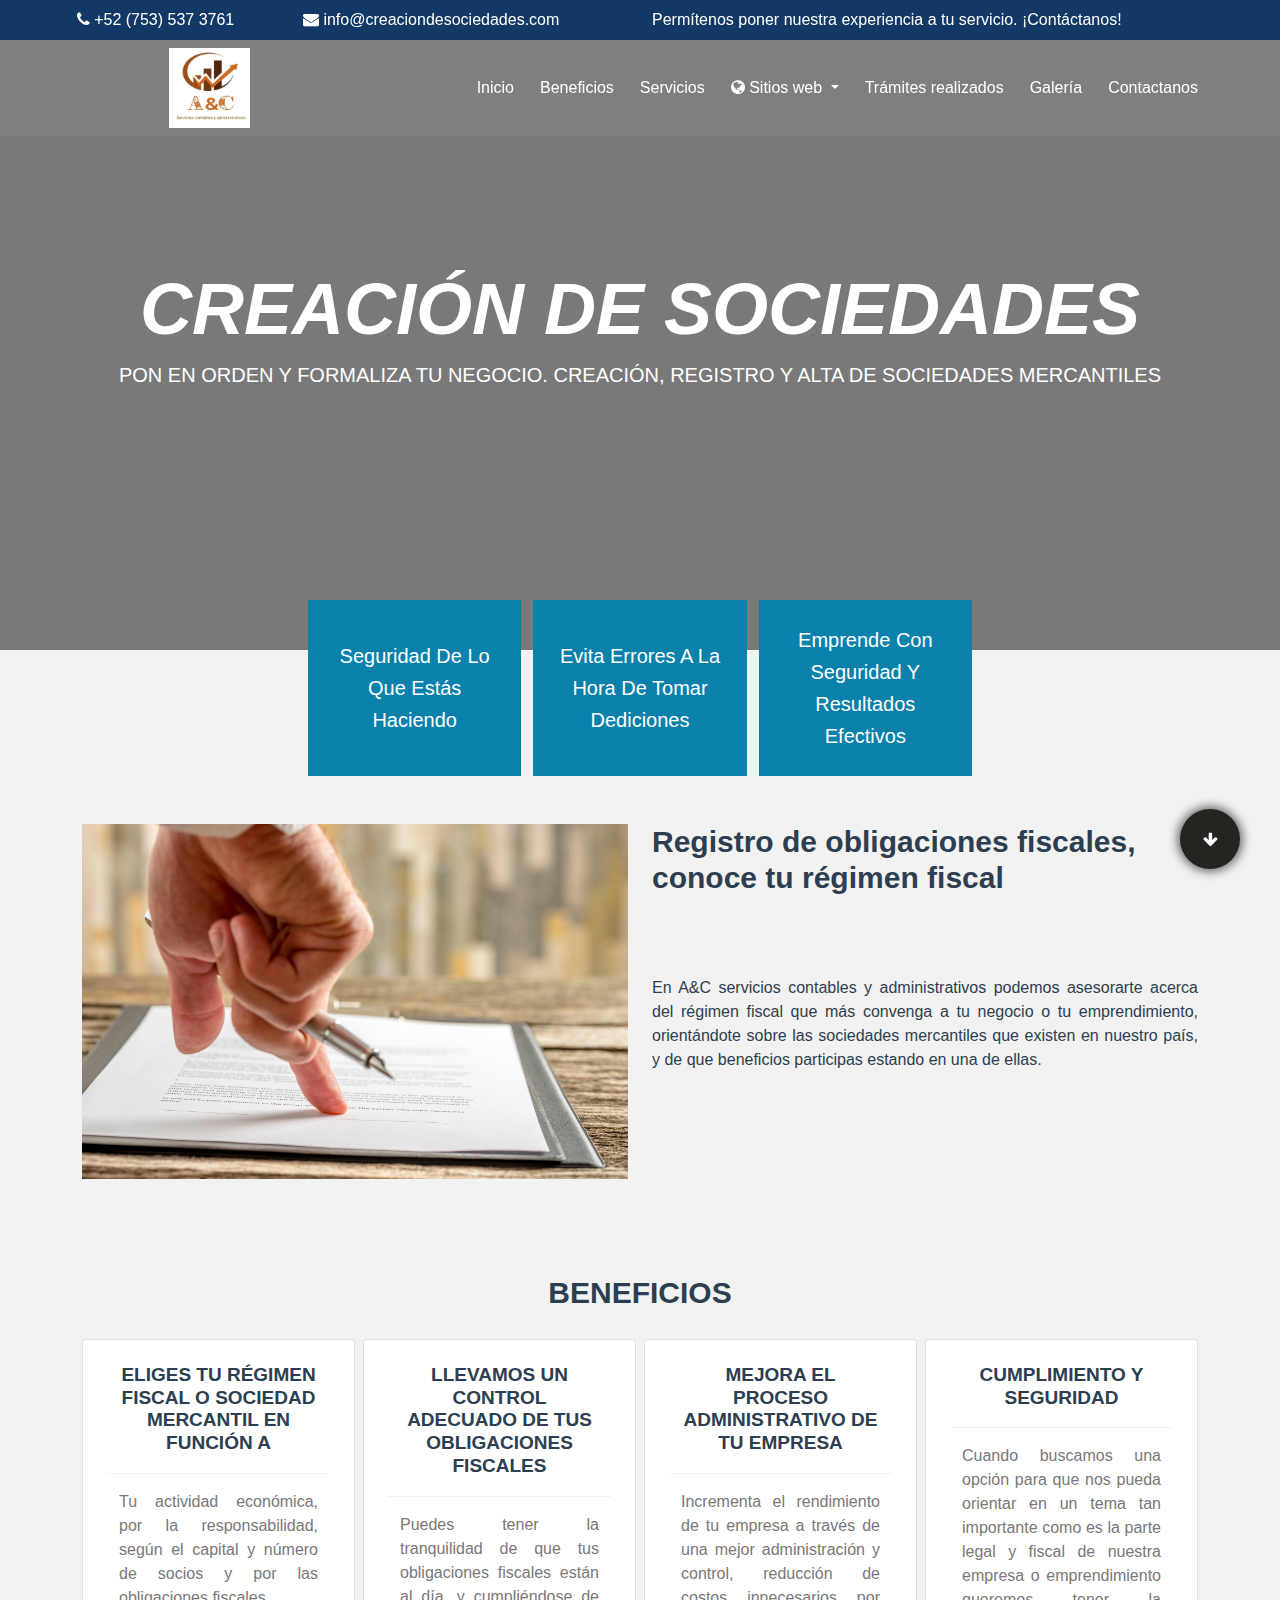
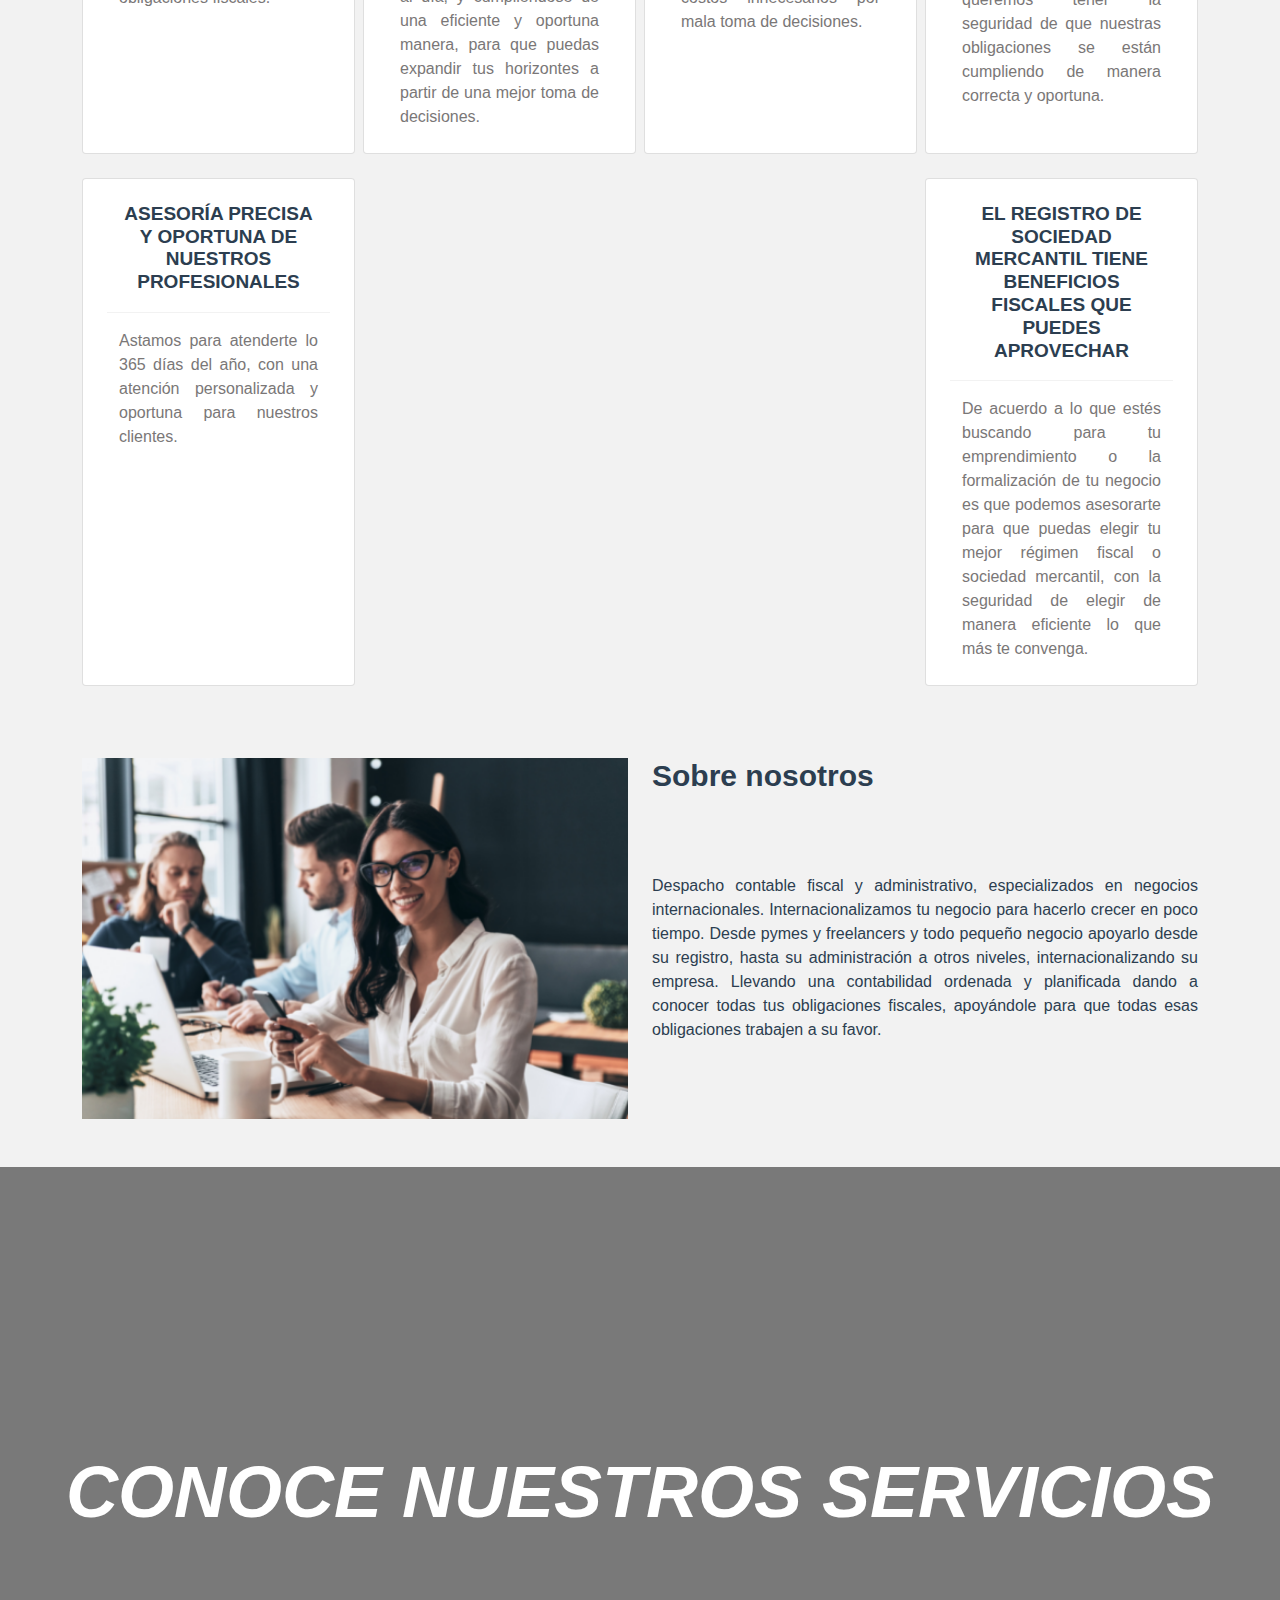
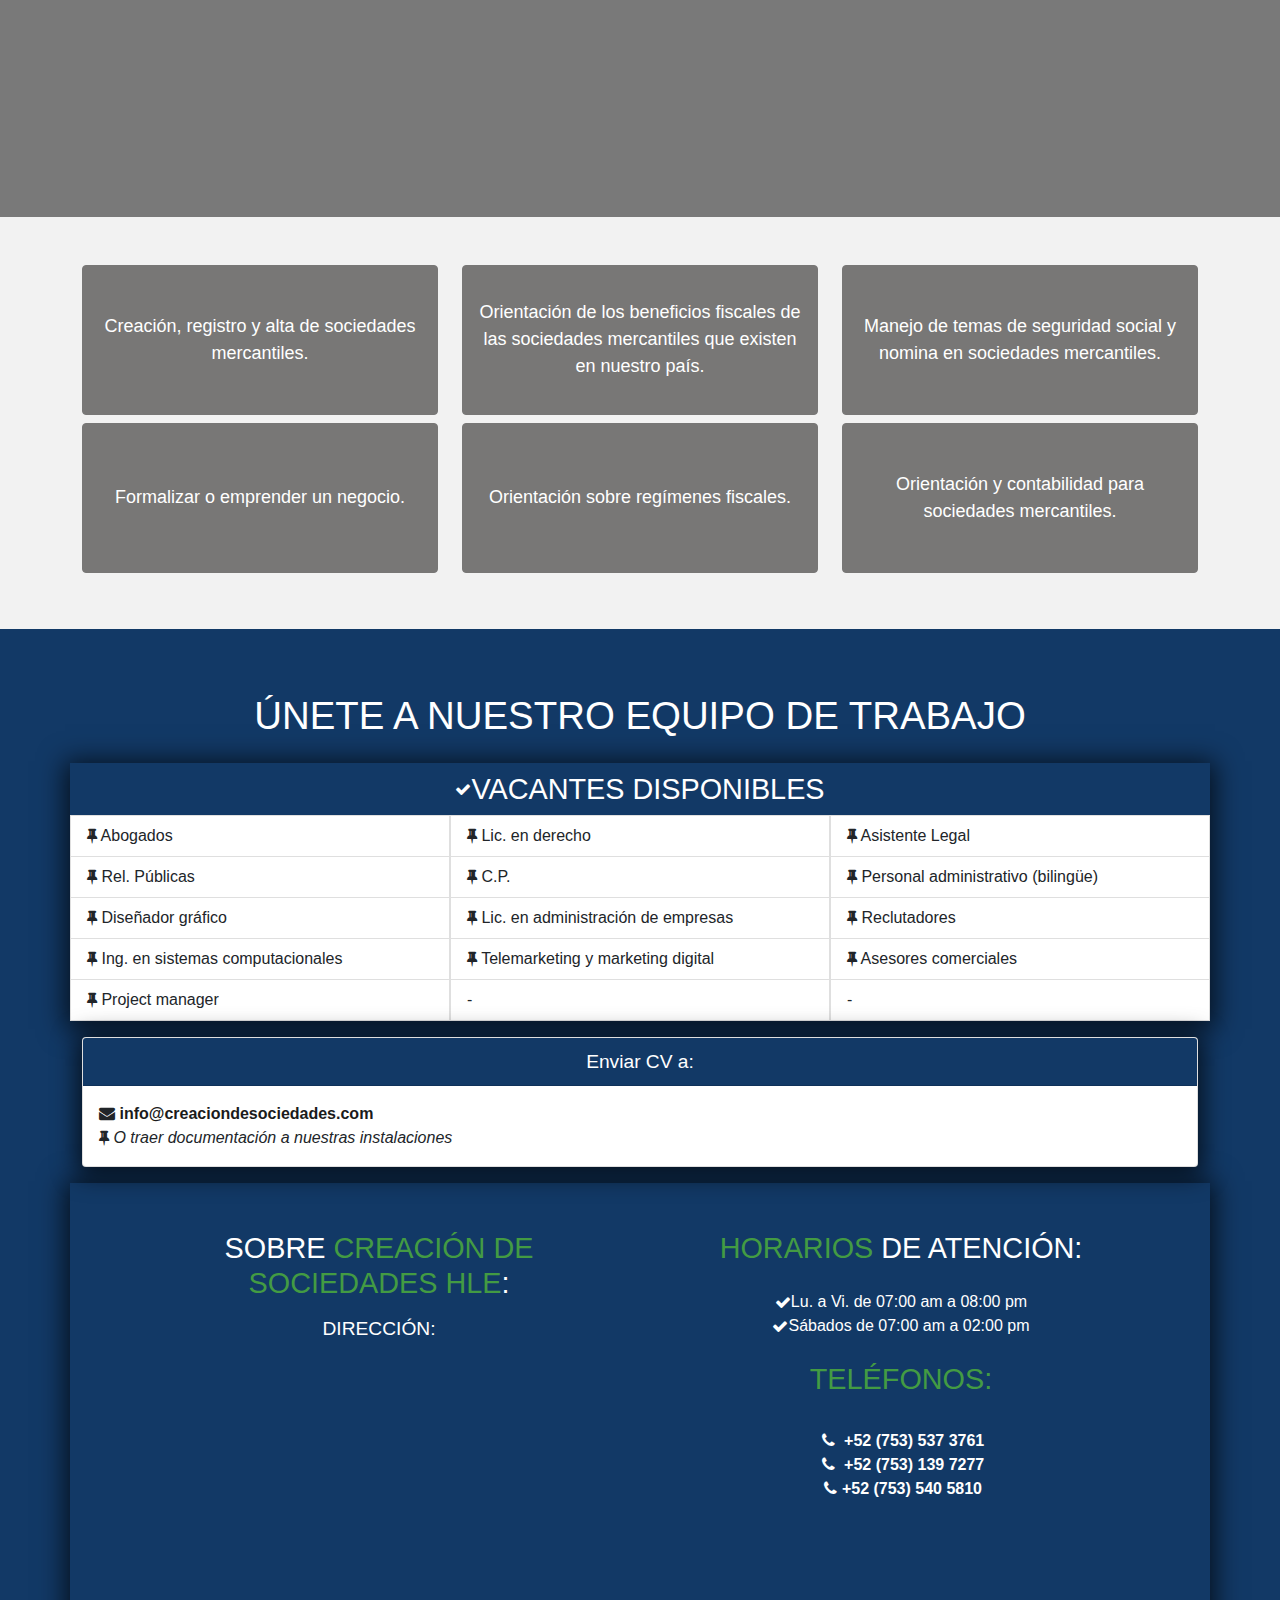
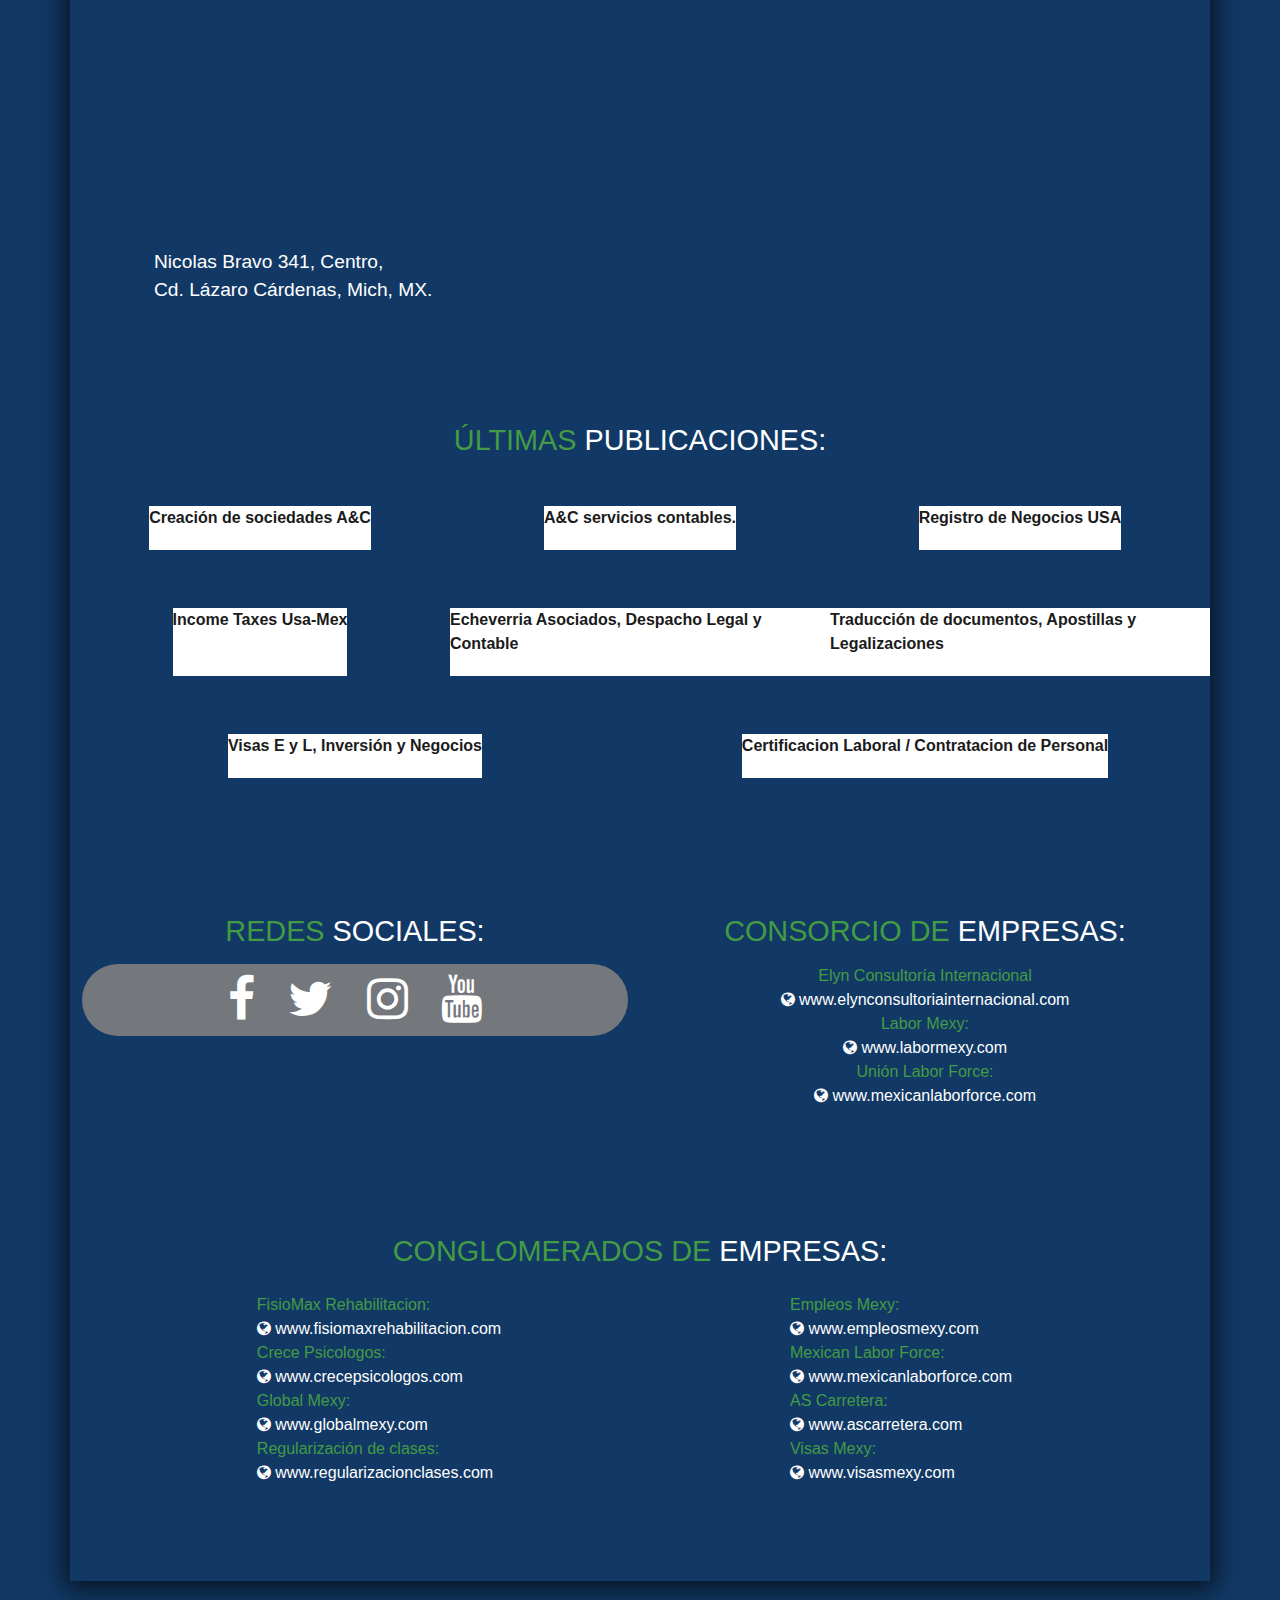
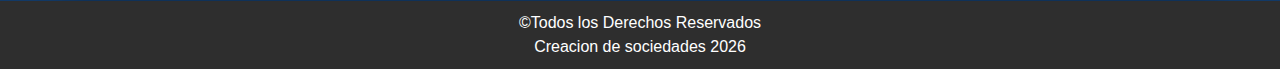
==== commit 147ca15d: "Cambios generales." ====
--- a/index.html
+++ b/index.html
@@ -54,78 +54,84 @@
             </div>
             <nav class="navbar navbar-expand-lg navbar-light">
                 <div class="container-fluid">
-                    <a href="index.html" class="logo-menu">
-                        <img 
-                        class="w-100"
-                        src="/img/logo.4508c429.jpg" 
-                        alt="Logo Creacion de Sociedades HLE">
-                    </a>
-                    <button class="navbar-toggler" type="button" data-bs-toggle="collapse"
-                        data-bs-target="#navPrincipal" aria-controls="navPrincipal" aria-expanded="false"
-                        aria-label="Toggle navigation">
-                        <span class="navbar-toggler-icon"></span>
-                    </button>
-                    <div class="collapse navbar-collapse justify-content-around" id="navPrincipal">
-                        <ul class="navbar-nav menuPrincipal">
-                            <li class="nav-item">
-                                <a class="nav-link" aria-current="page" href="index.html">Inicio</a>
-                            </li>
-                            <li class="nav-item">
-                                <a class="nav-link" href="#beneficios">Beneficios</a>
-                            </li>
-                            <li class="nav-item">
-                                <a class="nav-link" href="#servicios">Servicios</a>
-                            </li>
-                            <li class="nav-item dropdown">
-                                <a class="nav-link dropdown-toggle" href="#" id="subMenuMenuPrincipal" role="button"
-                                    data-bs-toggle="dropdown" aria-expanded="false">
-                                    <i class="fa fa-globe"></i>
-                                    Sitios web
-                                </a>
-                                <ul class="dropdown-menu" aria-labelledby="subMenuMenuPrincipal">
-                                    <li>
-                                        <a class="dropdown-item" target="_blank" href="https://echeverriaasociados.com">
+                    <div class="row w-100 justify-content-center align-items-center">
+                        <div class="col-12 col-lg-4">
+                            <a href="index.html" class="logo-menu">
+                                <img 
+                                class="w-100"
+                                src="/img/logo.4508c429.jpg" 
+                                alt="Logo Creacion de Sociedades HLE">
+                            </a>
+                        </div>
+                        <div class="col-12 col-lg-8">
+                            <button class="navbar-toggler" type="button" data-bs-toggle="collapse"
+                                data-bs-target="#navPrincipal" aria-controls="navPrincipal" aria-expanded="false"
+                                aria-label="Toggle navigation">
+                                <span class="navbar-toggler-icon"></span>
+                            </button>
+                            <div class="collapse navbar-collapse justify-content-around" id="navPrincipal">
+                                <ul class="navbar-nav menuPrincipal">
+                                    <li class="nav-item">
+                                        <a class="nav-link" aria-current="page" href="index.html">Inicio</a>
+                                    </li>
+                                    <li class="nav-item">
+                                        <a class="nav-link" href="#beneficios">Beneficios</a>
+                                    </li>
+                                    <li class="nav-item">
+                                        <a class="nav-link" href="#servicios">Servicios</a>
+                                    </li>
+                                    <li class="nav-item dropdown">
+                                        <a class="nav-link dropdown-toggle" href="#" id="subMenuMenuPrincipal" role="button"
+                                            data-bs-toggle="dropdown" aria-expanded="false">
                                             <i class="fa fa-globe"></i>
-                                            Echeverria Asociados
+                                            Sitios web
                                         </a>
+                                        <ul class="dropdown-menu" aria-labelledby="subMenuMenuPrincipal">
+                                            <li>
+                                                <a class="dropdown-item" target="_blank" href="https://echeverriaasociados.com">
+                                                    <i class="fa fa-globe"></i>
+                                                    Echeverria Asociados
+                                                </a>
+                                            </li>
+                                            <li>
+                                                <a class="dropdown-item" target="_blank"
+                                                    href="https://registrodenegociosusa.com">
+                                                    <i class="fa fa-globe"></i>
+                                                    Registro de negocios USA
+                                                </a>
+                                            </li>
+                                            <li>
+                                                <a class="dropdown-item" target="_blank" href="https://incometaxesusamex.com">
+                                                    <i class="fa fa-globe"></i>
+                                                    Income Taxes USAMEX
+                                                </a>
+                                            </li>
+                                            <li>
+                                                <a class="dropdown-item" target="_blank" href="https://contabilizandote.com">
+                                                    <i class="fa fa-globe"></i>
+                                                    Contabilizandote
+                                                </a>
+                                            </li>
+                                            <li>
+                                                <a class="dropdown-item" target="_blank" href="https://inmobiliariariomar.com">
+                                                    <i class="fa fa-globe"></i>
+                                                    Inmobiliaria RioMar
+                                                </a>
+                                            </li>
+                                        </ul>
                                     </li>
-                                    <li>
-                                        <a class="dropdown-item" target="_blank"
-                                            href="https://registrodenegociosusa.com">
-                                            <i class="fa fa-globe"></i>
-                                            Registro de negocios USA
-                                        </a>
+                                    <li class="nav-item">
+                                        <a class="nav-link" href="tramitesRealizados.html">Trámites realizados</a>
                                     </li>
-                                    <li>
-                                        <a class="dropdown-item" target="_blank" href="https://incometaxesusamex.com">
-                                            <i class="fa fa-globe"></i>
-                                            Income Taxes USAMEX
-                                        </a>
+                                    <li class="nav-item">
+                                        <a class="nav-link" href="galeriaImagenes.html">Galería</a>
                                     </li>
-                                    <li>
-                                        <a class="dropdown-item" target="_blank" href="https://contabilizandote.com">
-                                            <i class="fa fa-globe"></i>
-                                            Contabilizandote
-                                        </a>
-                                    </li>
-                                    <li>
-                                        <a class="dropdown-item" target="_blank" href="https://inmobiliariariomar.com">
-                                            <i class="fa fa-globe"></i>
-                                            Inmobiliaria RioMar
-                                        </a>
+                                    <li class="nav-item">
+                                        <a class="nav-link" href="contacto.html">Contactanos</a>
                                     </li>
                                 </ul>
-                            </li>
-                            <li class="nav-item">
-                                <a class="nav-link" href="tramitesRealizados.html">Trámites realizados</a>
-                            </li>
-                            <li class="nav-item">
-                                <a class="nav-link" href="galeriaImagenes.html">Galería</a>
-                            </li>
-                            <li class="nav-item">
-                                <a class="nav-link" href="contacto.html">Contactanos</a>
-                            </li>
-                        </ul>
+                            </div>
+                        </div>
                     </div>
                 </div>
             </nav>
--- a/css/otrosEstilos.css
+++ b/css/otrosEstilos.css
@@ -147,4 +147,5 @@
 .logo-menu img {
     width: 80px;
     height: 80px;
+    object-fit: contain;
 }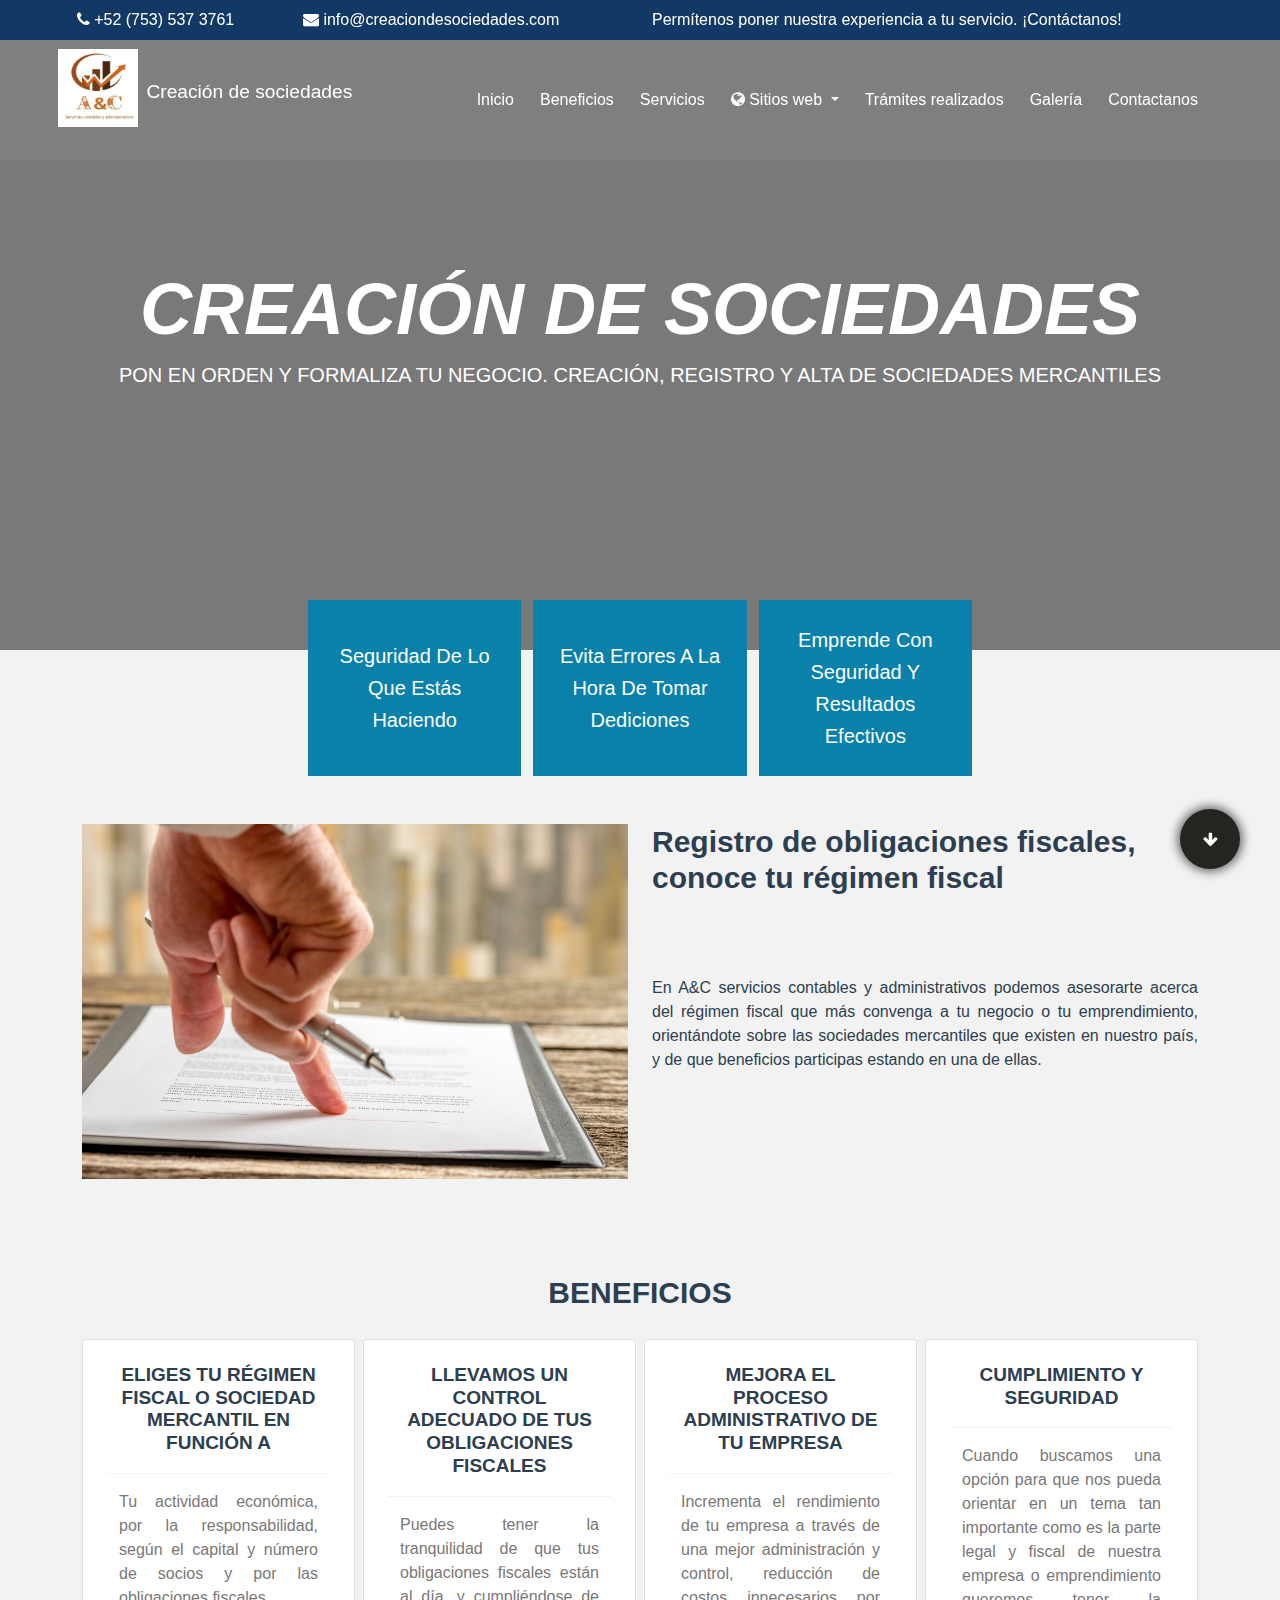
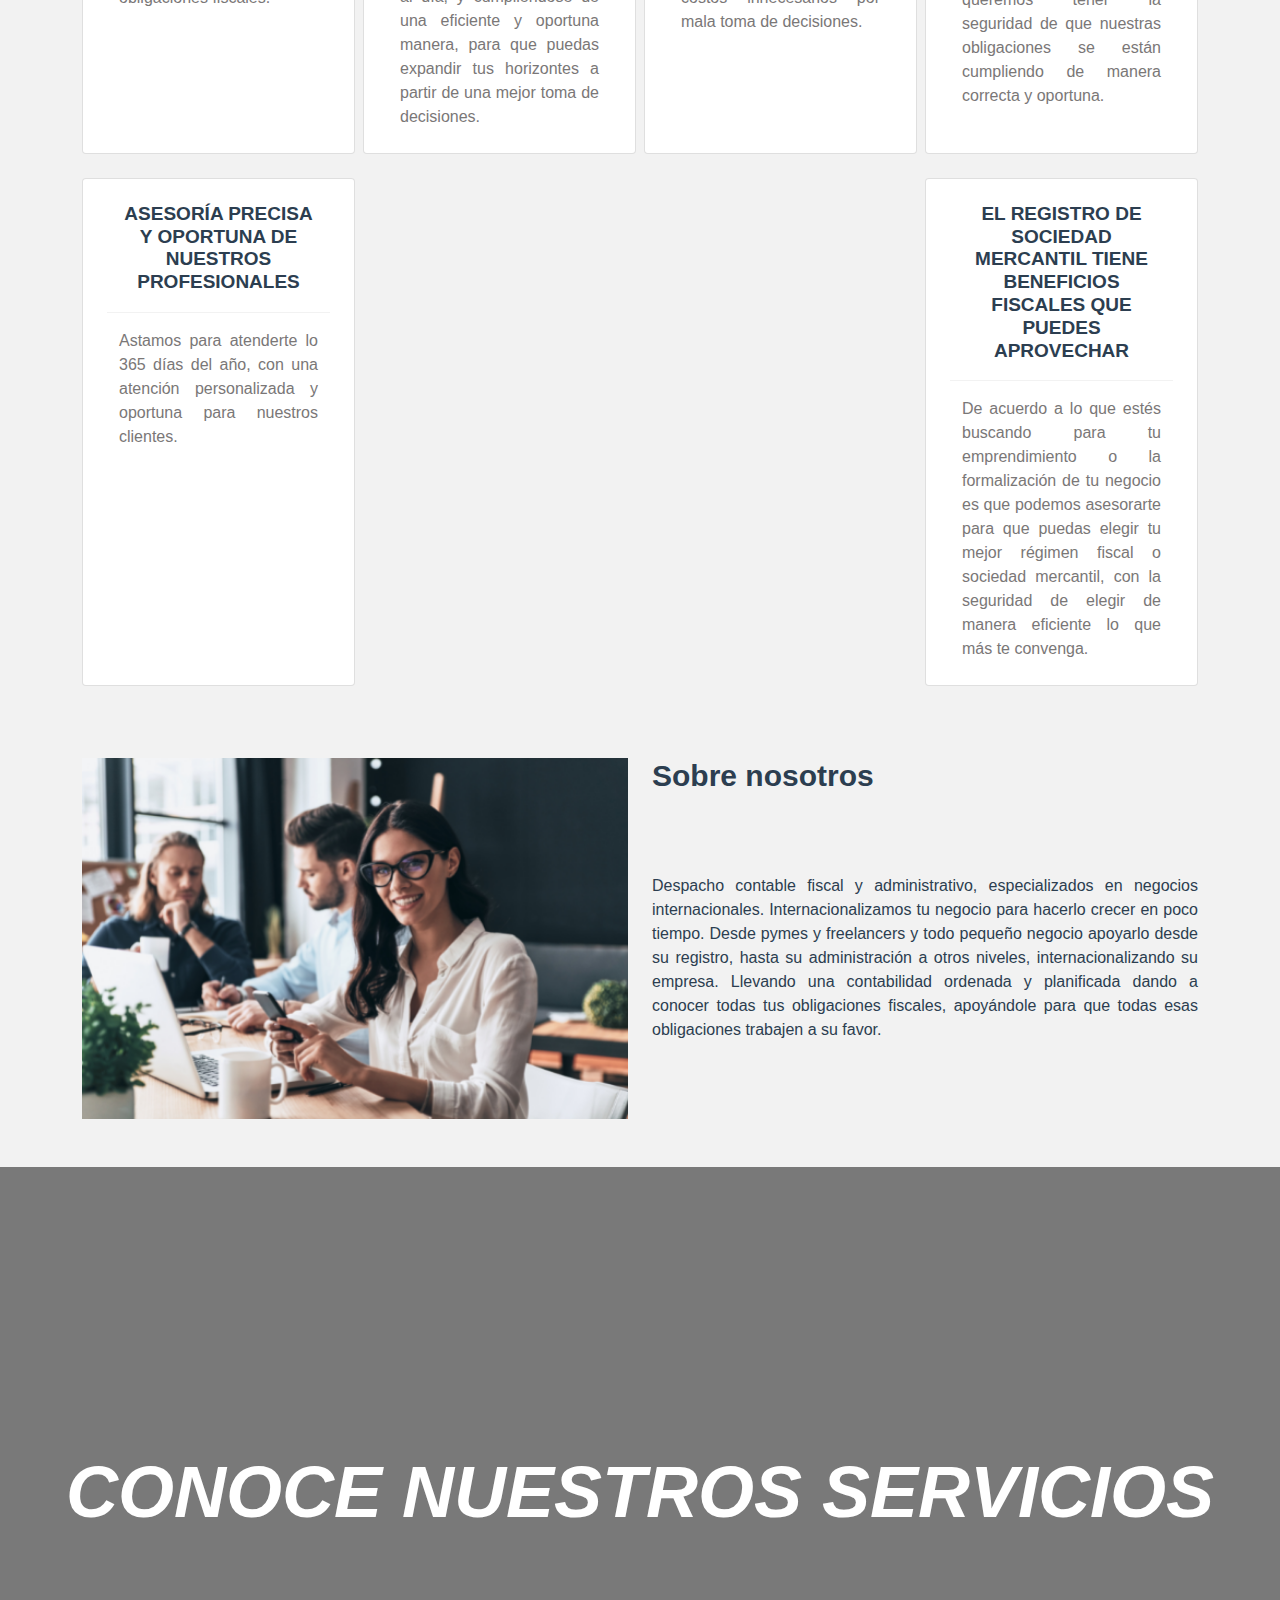
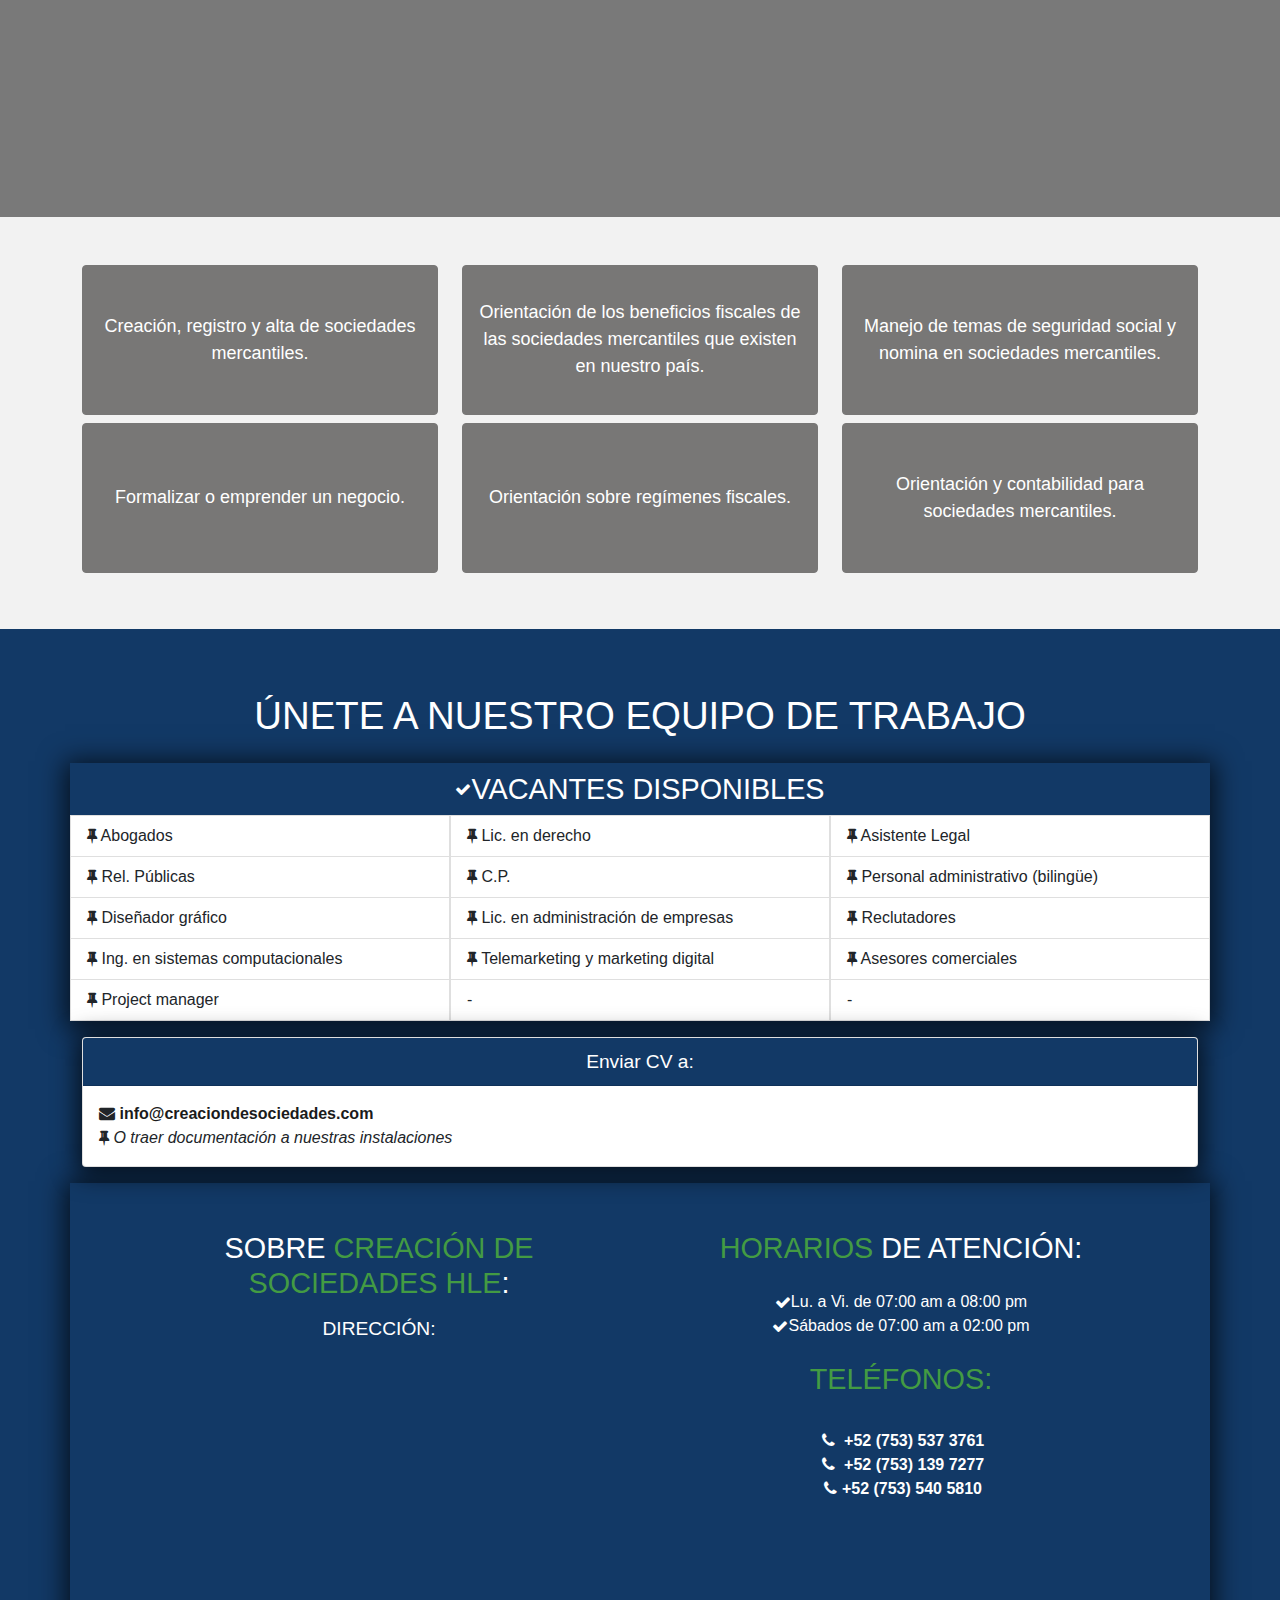
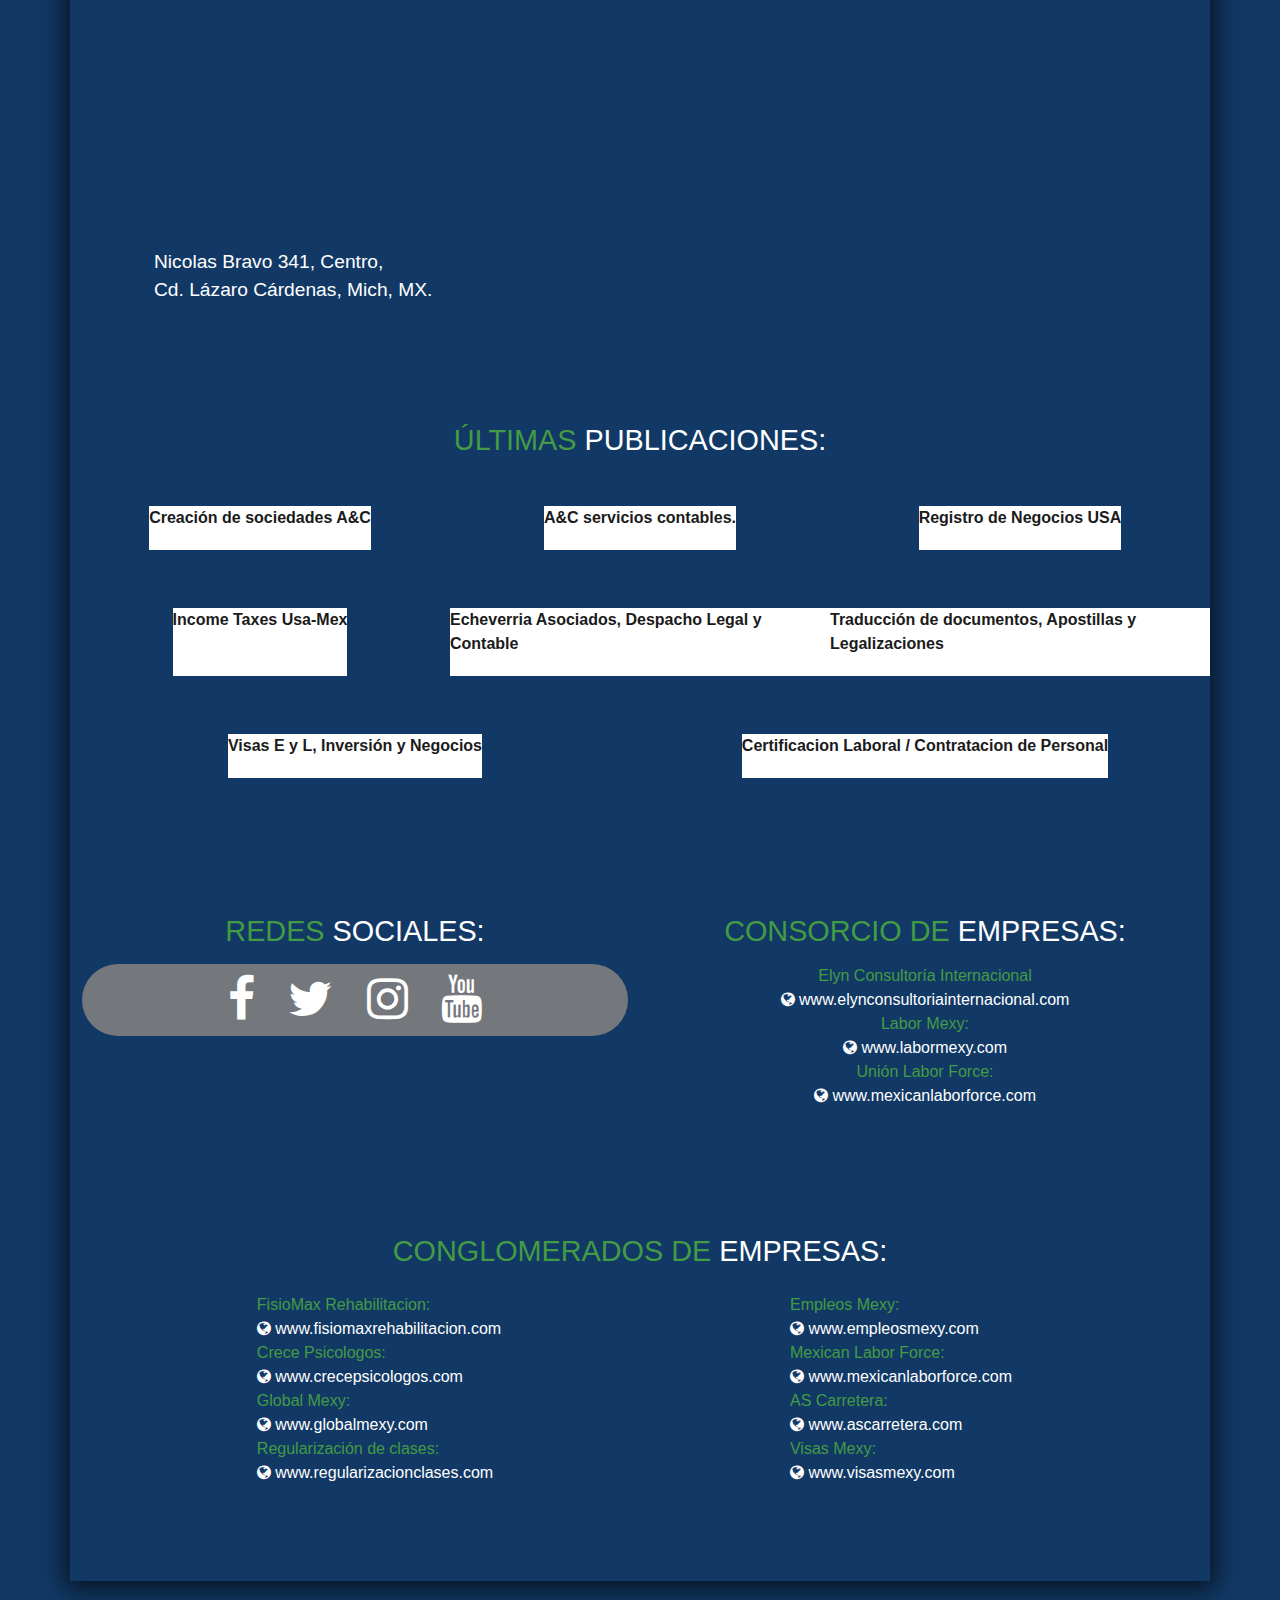
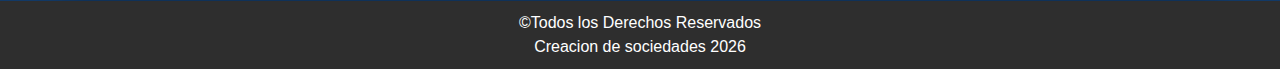
==== commit e42484ec: "Cambios generales." ====
--- a/index.html
+++ b/index.html
@@ -55,12 +55,12 @@
             <nav class="navbar navbar-expand-lg navbar-light">
                 <div class="container-fluid">
                     <div class="row w-100 justify-content-center align-items-center">
-                        <div class="col-12 col-lg-4">
-                            <a href="index.html" class="logo-menu">
+                        <div class="col-12 col-lg-4 mb-4">
+                            <a href="index.html" class="logo-menu d-flex justify-content-center align-items-center text-white">
                                 <img 
-                                class="w-100"
                                 src="/img/logo.4508c429.jpg" 
                                 alt="Logo Creacion de Sociedades HLE">
+                                <h4 class="mb-0 pb-0 ml-3 p-2">Creación de sociedades</h4>
                             </a>
                         </div>
                         <div class="col-12 col-lg-8">
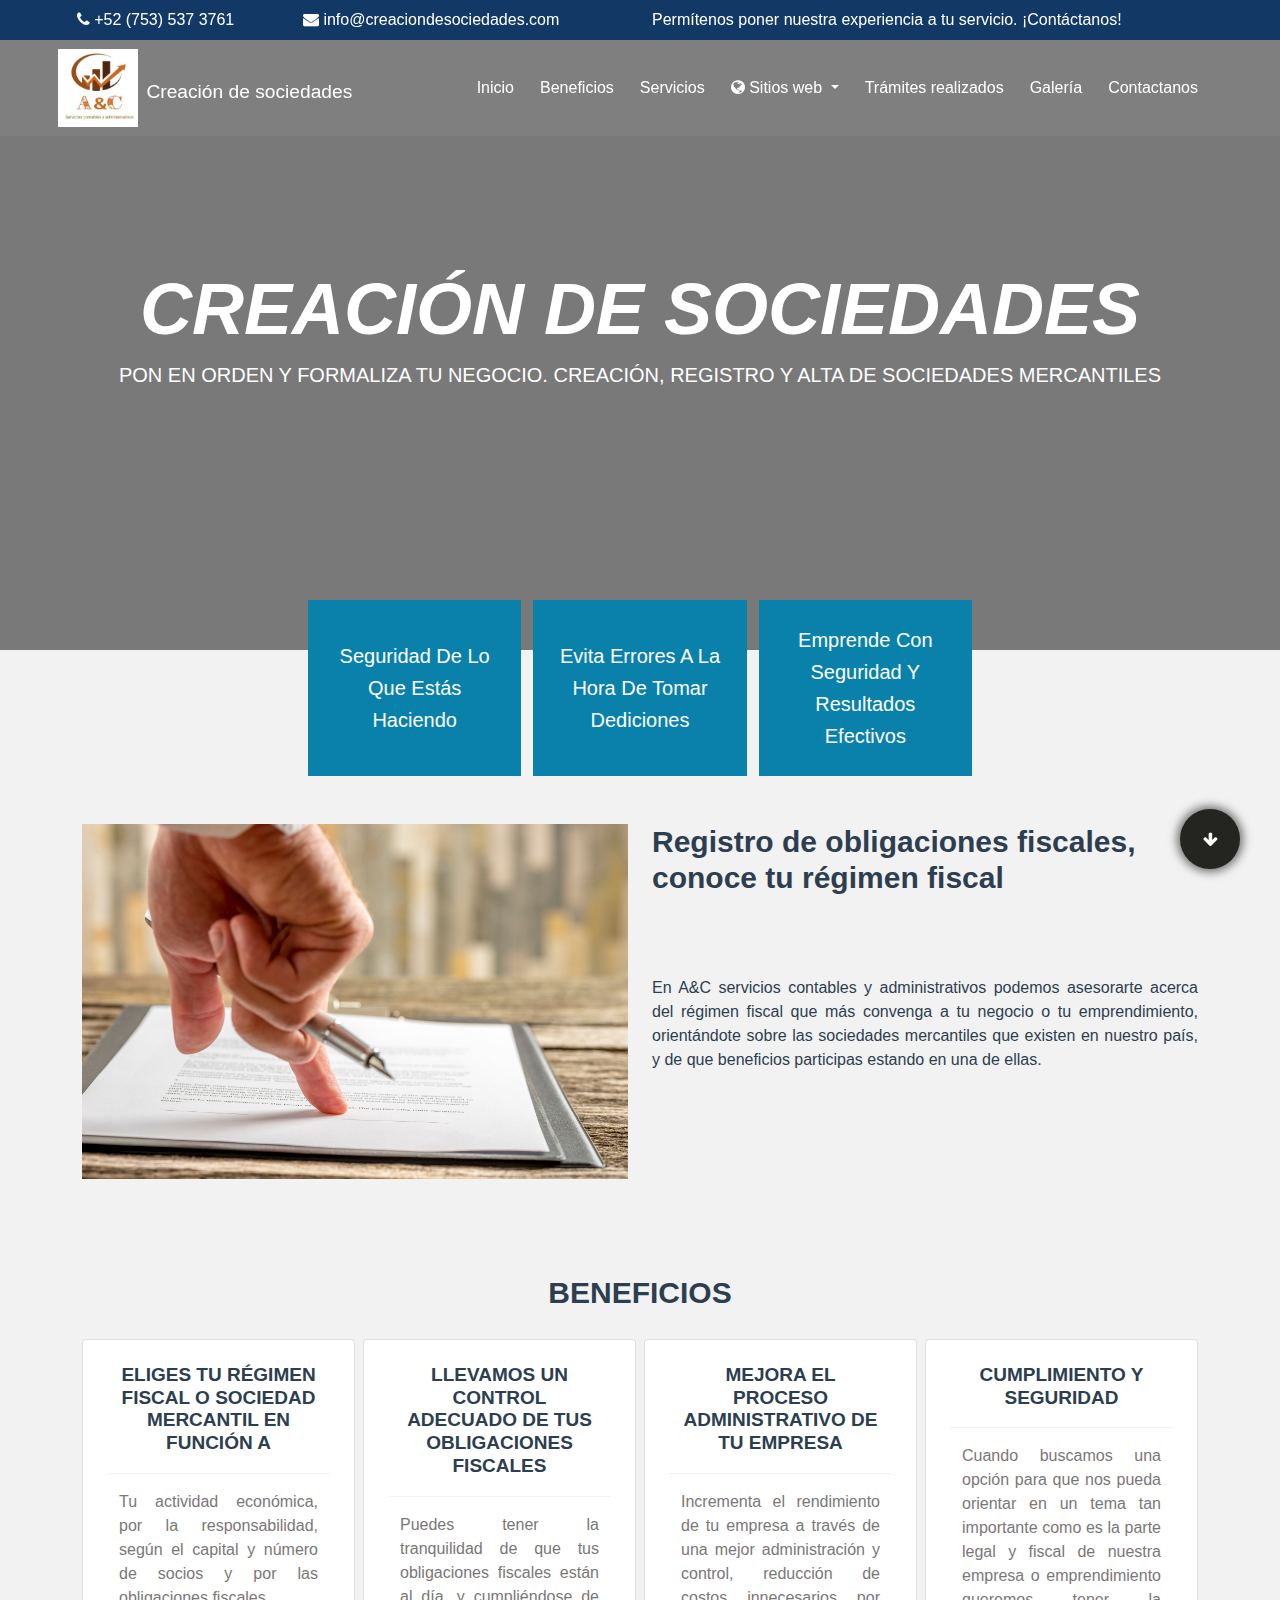
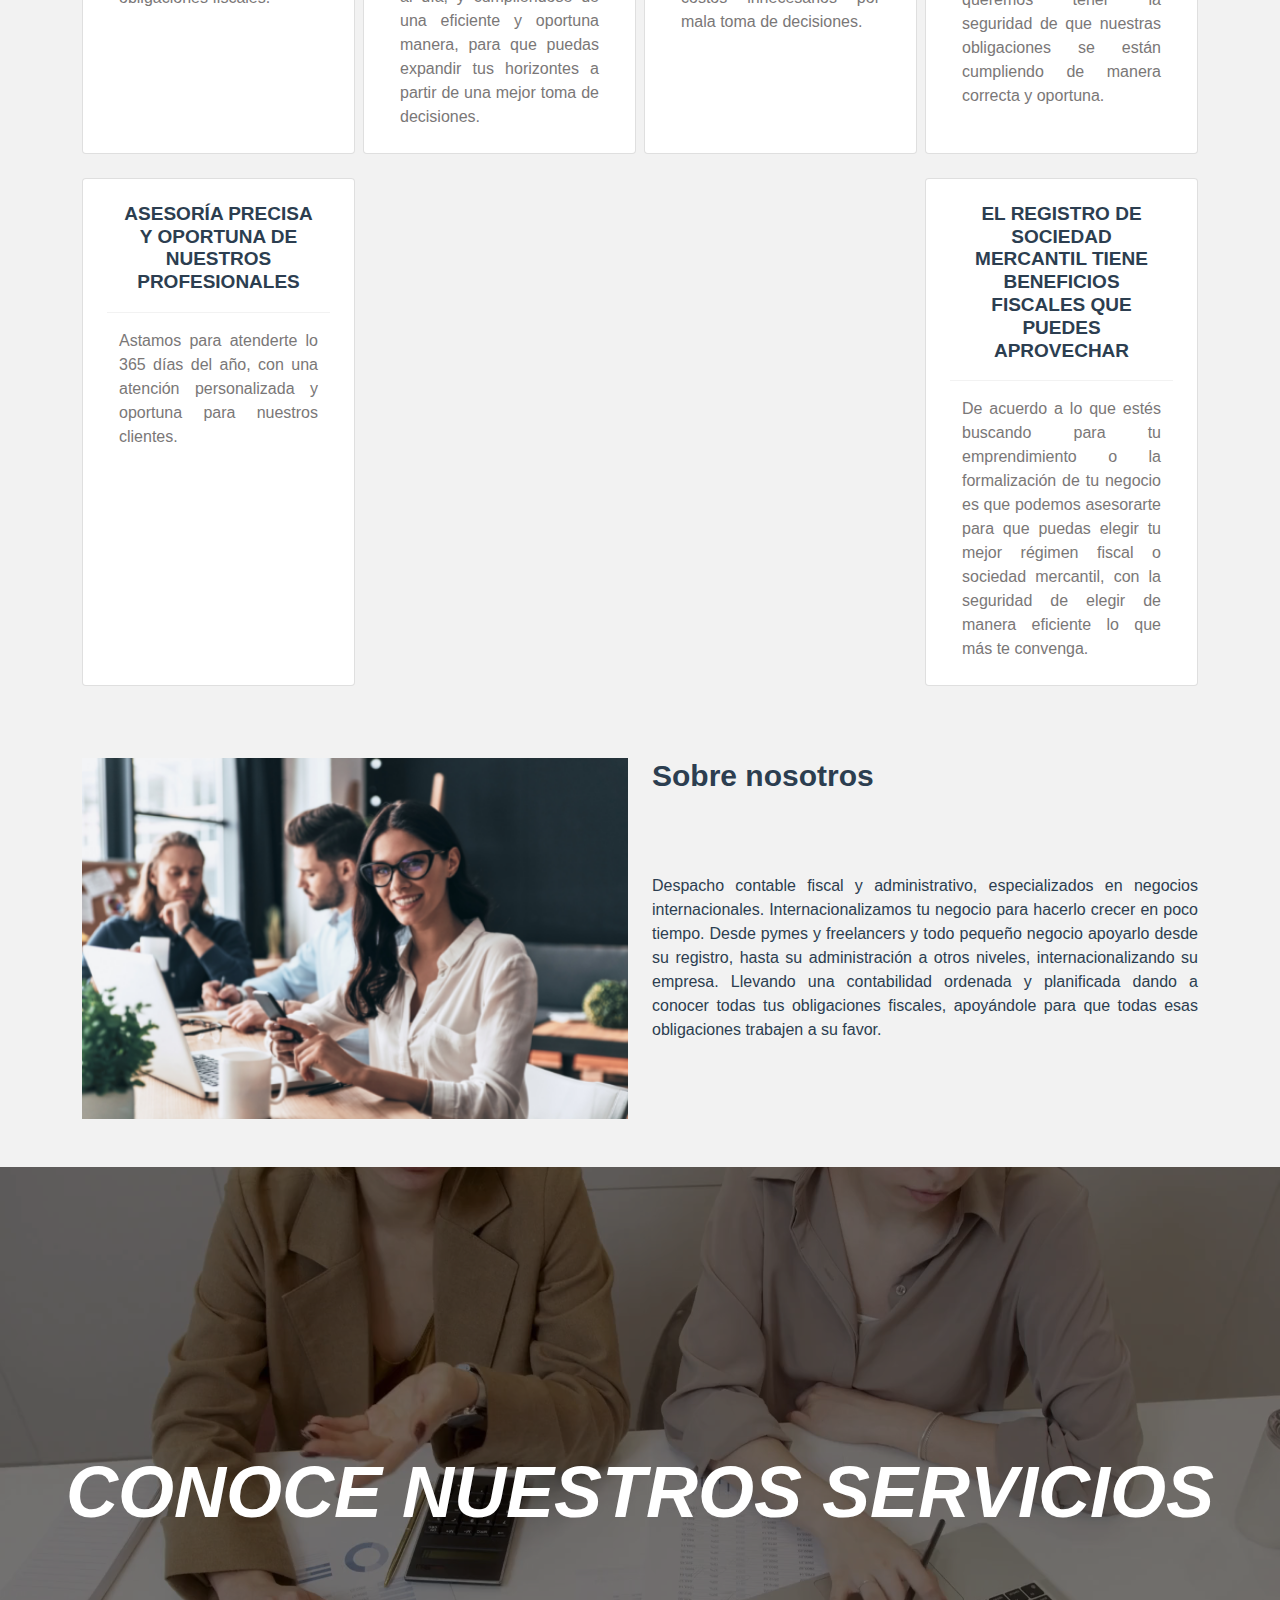
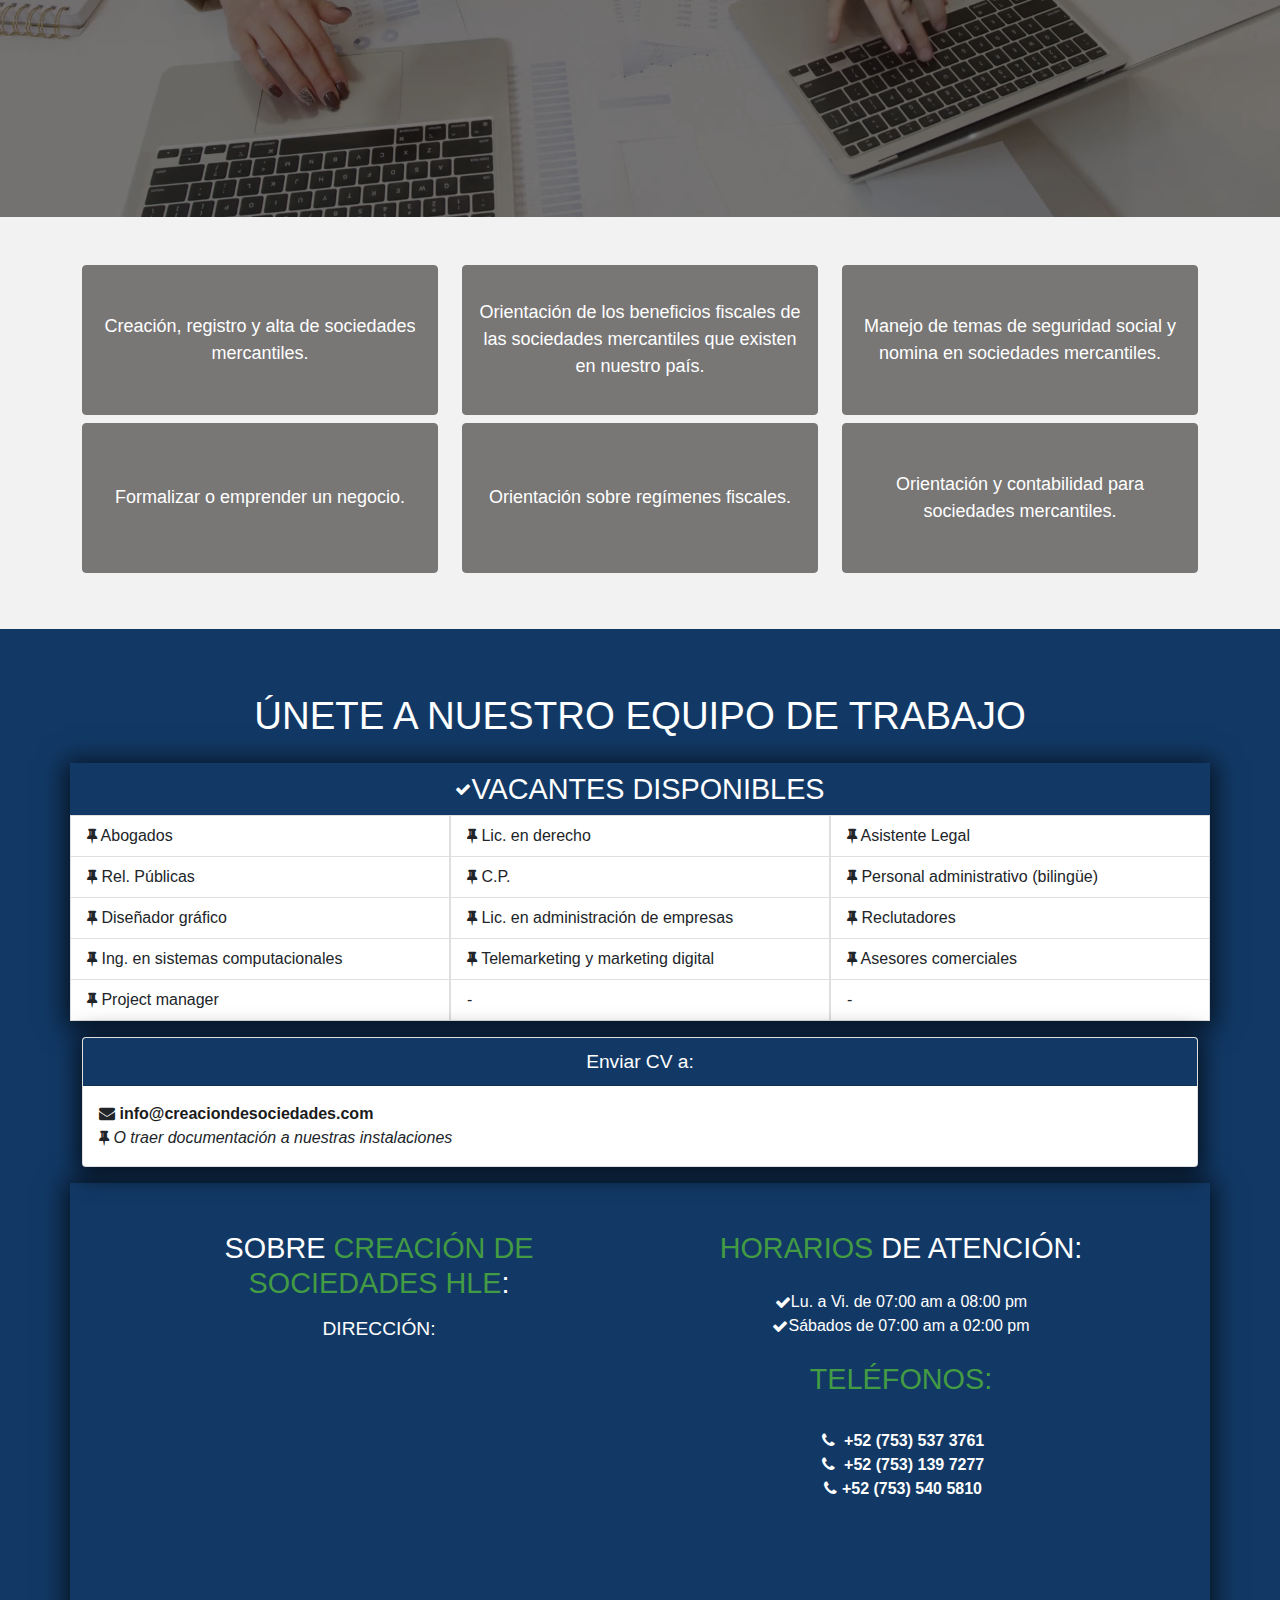
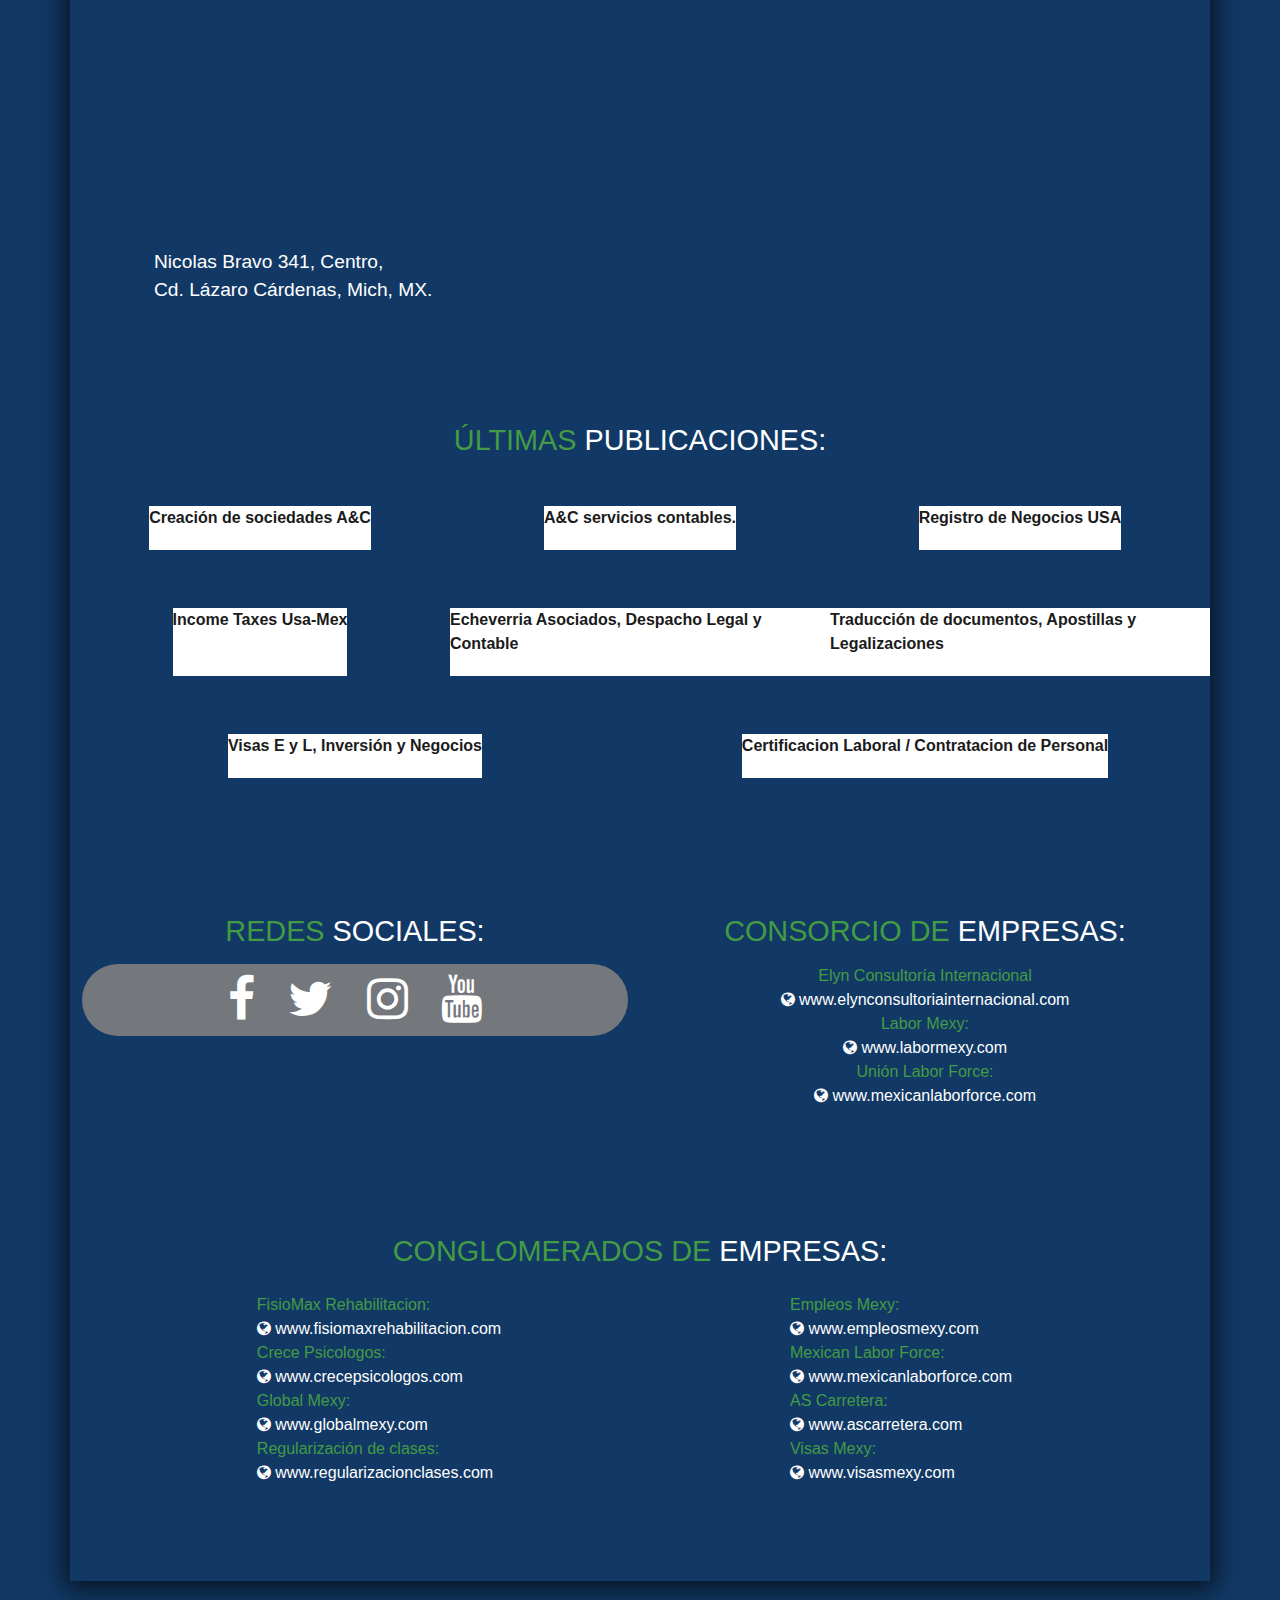
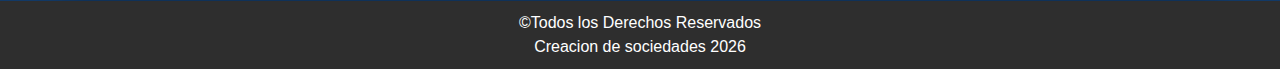
==== commit 176f2751: "Cambios generales." ====
--- a/index.html
+++ b/index.html
@@ -55,7 +55,7 @@
             <nav class="navbar navbar-expand-lg navbar-light">
                 <div class="container-fluid">
                     <div class="row w-100 justify-content-center align-items-center">
-                        <div class="col-12 col-lg-4 mb-4">
+                        <div class="col-12 col-lg-4">
                             <a href="index.html" class="logo-menu d-flex justify-content-center align-items-center text-white">
                                 <img 
                                 src="/img/logo.4508c429.jpg" 
@@ -64,7 +64,7 @@
                             </a>
                         </div>
                         <div class="col-12 col-lg-8">
-                            <button class="navbar-toggler" type="button" data-bs-toggle="collapse"
+                            <button class="navbar-toggler mt-4" type="button" data-bs-toggle="collapse"
                                 data-bs-target="#navPrincipal" aria-controls="navPrincipal" aria-expanded="false"
                                 aria-label="Toggle navigation">
                                 <span class="navbar-toggler-icon"></span>
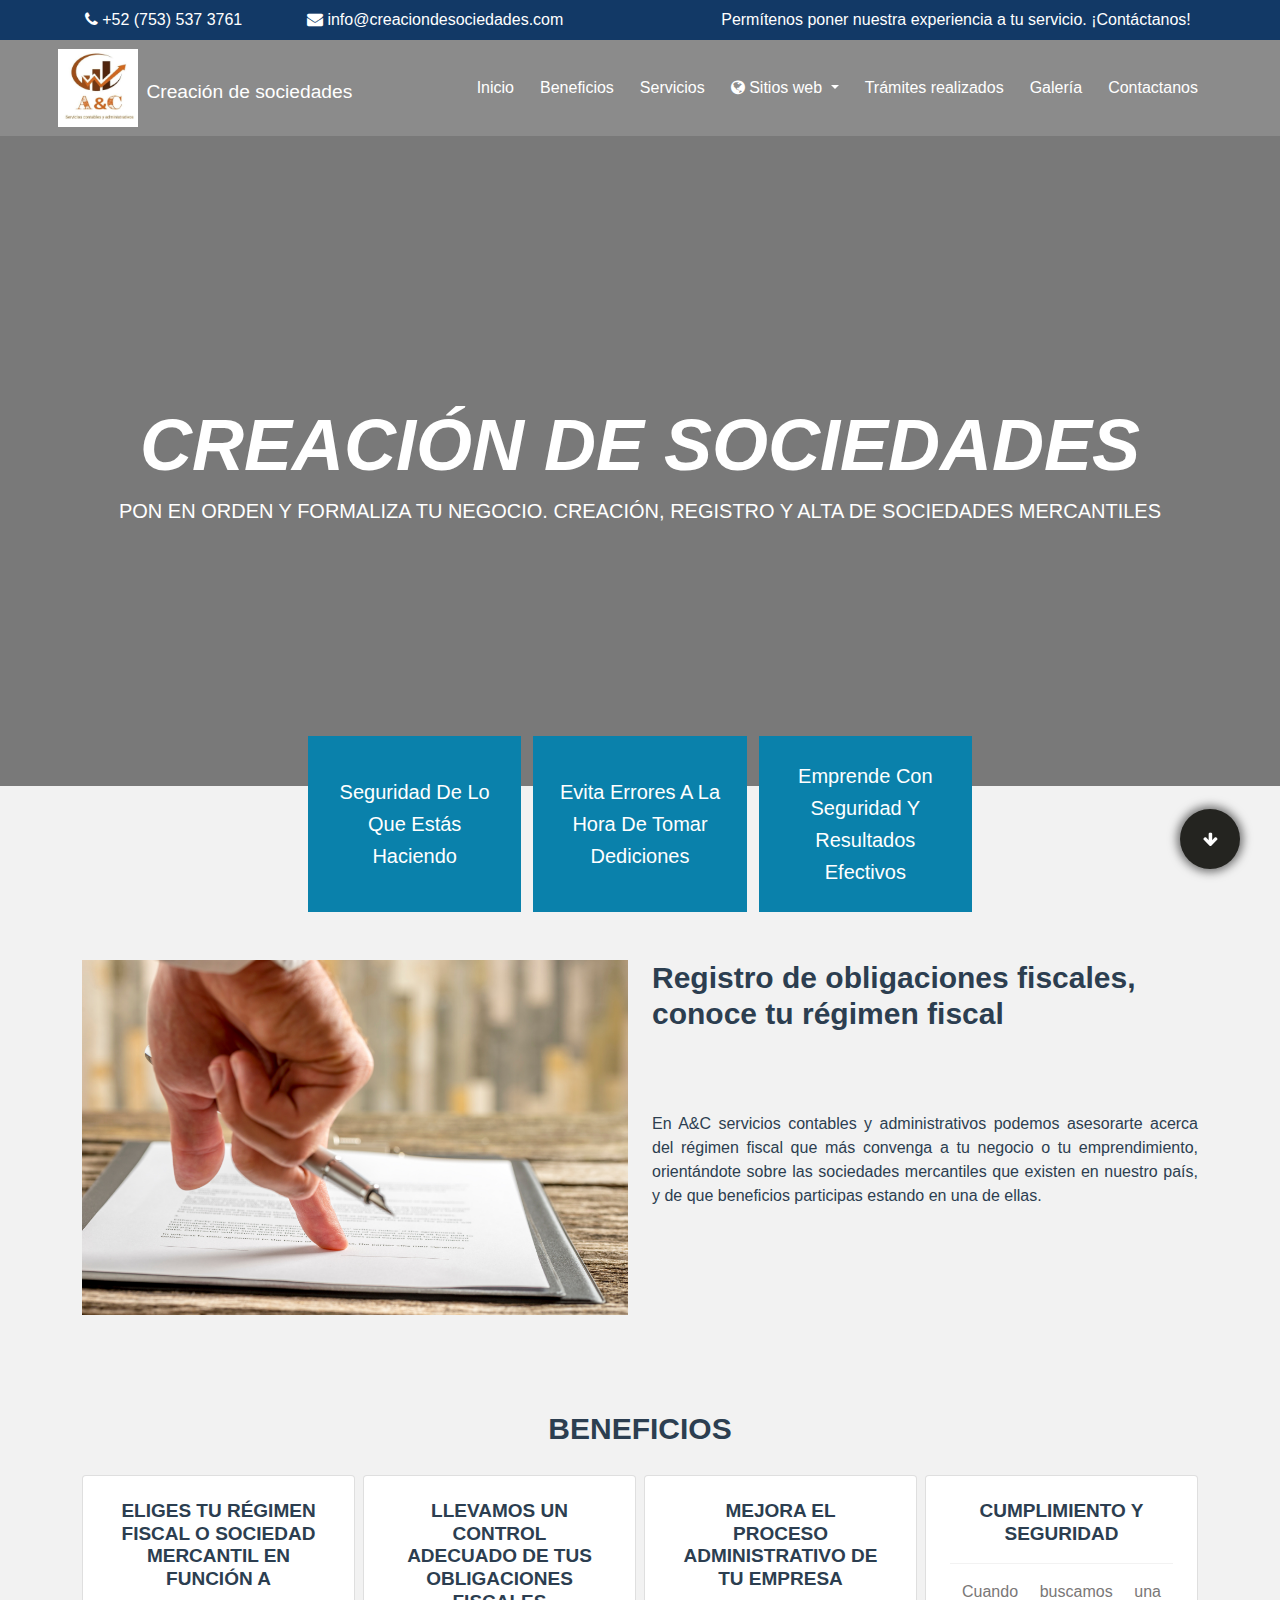
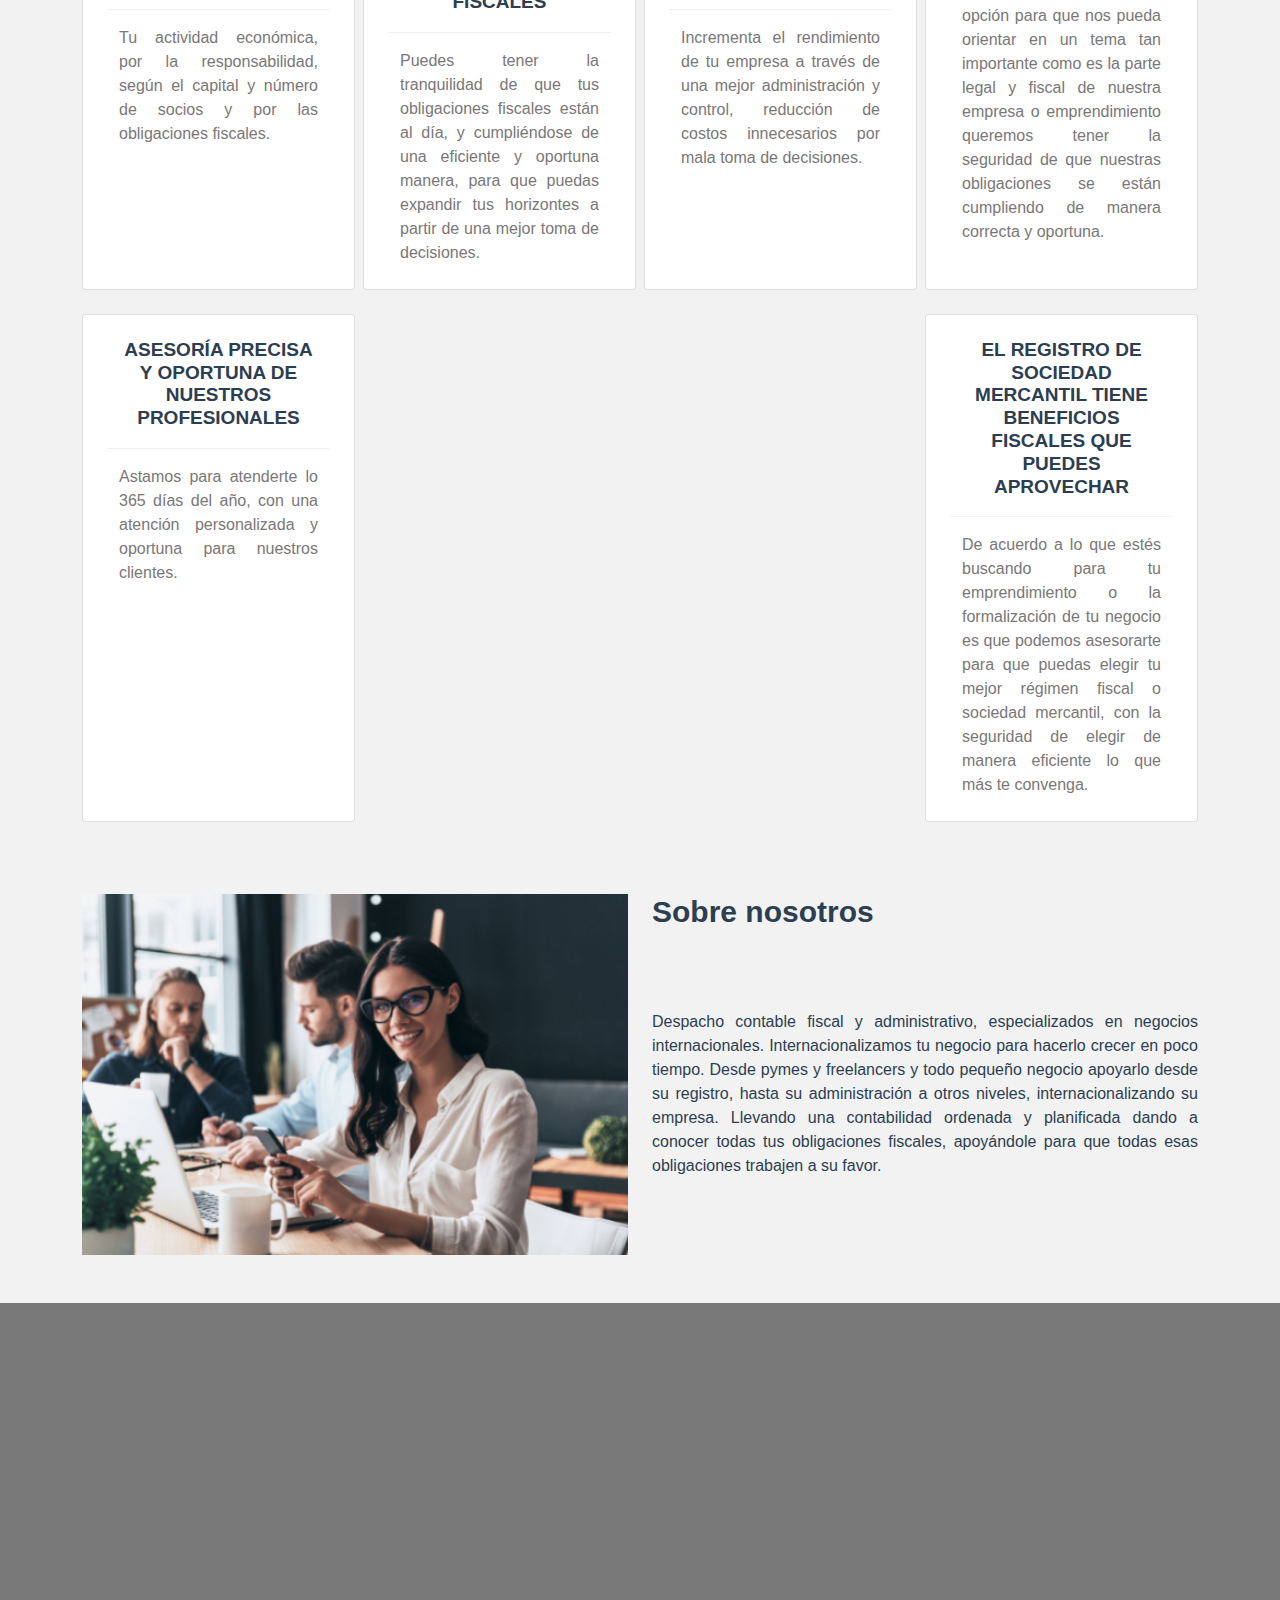
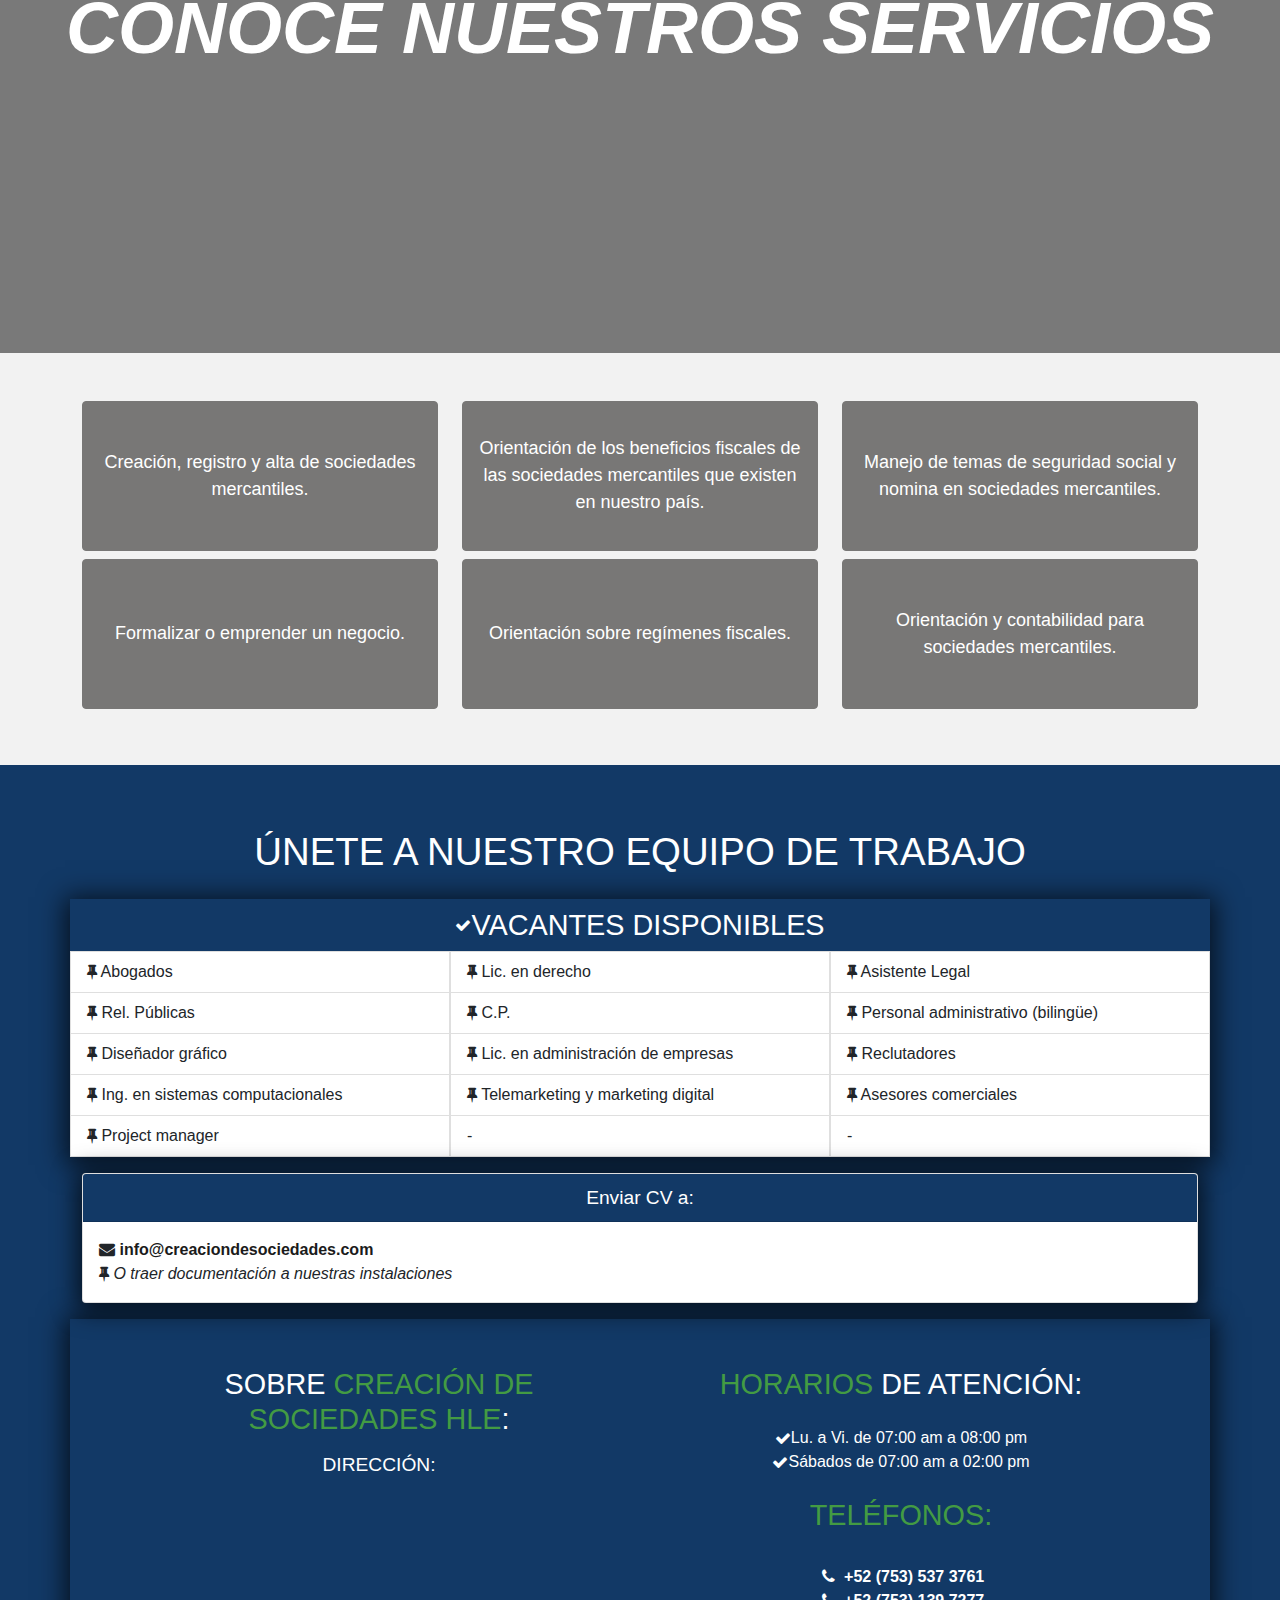
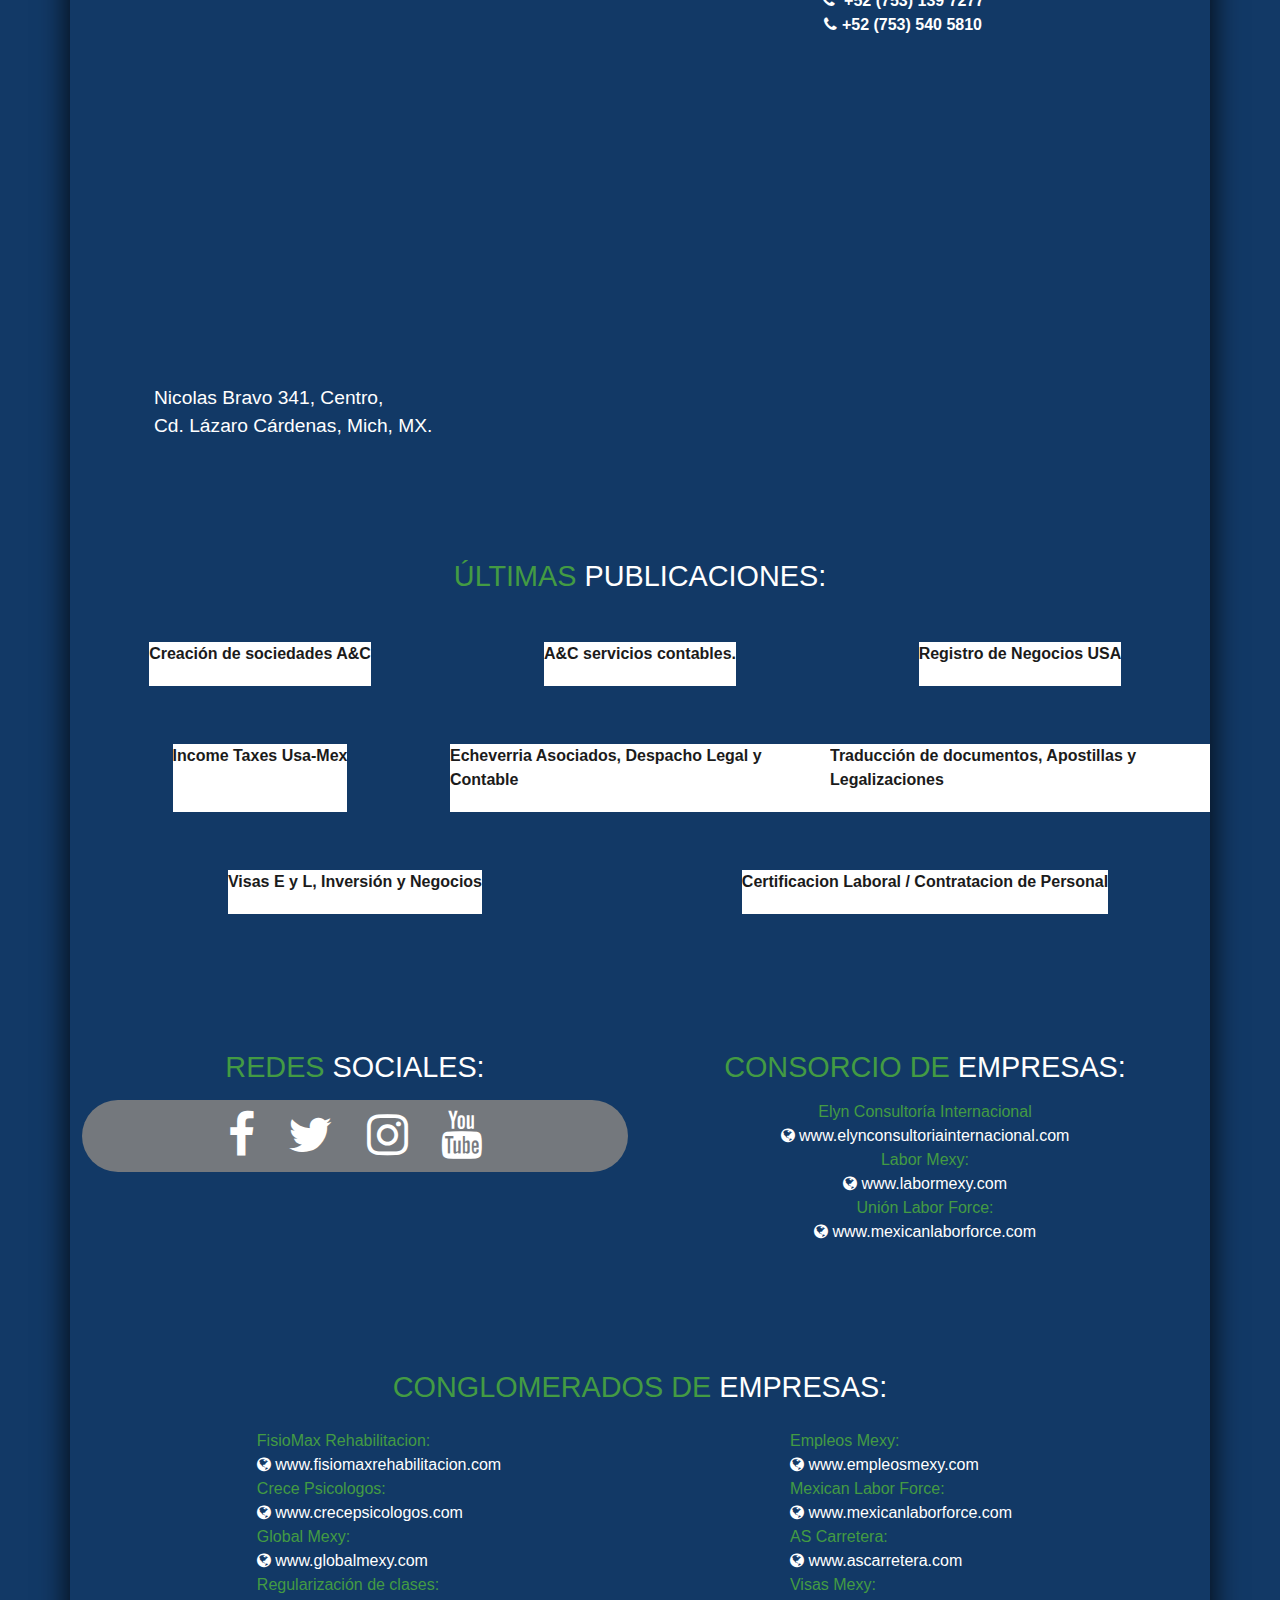
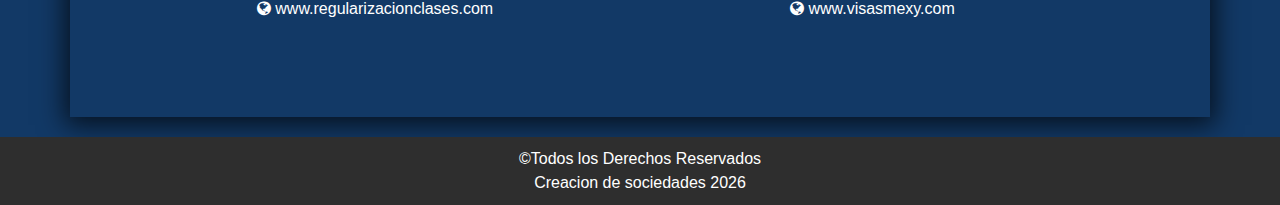
==== commit 1be80bbd: "Cambios generales." ====
--- a/index.html
+++ b/index.html
@@ -32,11 +32,11 @@
 </head>
 <body>
     <header>
-        <div class="container-fluid fixed-top p-0">
+        <div class="container-fluid p-0">
             <div class="seccion-header-top">
-                <div class="row p-2">
+                <div class="row p-2 mx-0">
                     <div class="col-12 col-md-6">
-                        <ul class="d-flex justify-content-evenly">
+                        <ul class="d-flex justify-content-evenly flex-wrap text-center">
                             <li>
                                 <i class="fa fa-phone"></i>
                                 +52 (753) 537 3761
@@ -47,7 +47,7 @@
                             </li>
                         </ul>
                     </div>
-                    <div class="col-12 col-md-6">
+                    <div class="col-12 col-md-6 text-center">
                         Permítenos poner nuestra experiencia a tu servicio. ¡Contáctanos!
                     </div>
                 </div>
@@ -75,10 +75,10 @@
                                         <a class="nav-link" aria-current="page" href="index.html">Inicio</a>
                                     </li>
                                     <li class="nav-item">
-                                        <a class="nav-link" href="#beneficios">Beneficios</a>
+                                        <a class="nav-link" href="index.html#beneficios">Beneficios</a>
                                     </li>
                                     <li class="nav-item">
-                                        <a class="nav-link" href="#servicios">Servicios</a>
+                                        <a class="nav-link" href="index.html#servicios">Servicios</a>
                                     </li>
                                     <li class="nav-item dropdown">
                                         <a class="nav-link dropdown-toggle" href="#" id="subMenuMenuPrincipal" role="button"
@@ -139,8 +139,8 @@
     </header>
     <div class="container-fluid p-0">
         <div class="row p-0 mx-0 p-r">
-            <div class="filtro-oscuro d-flex justify-content-center align-items-center">
-                <div class="contenido-texto d-flex justify-content-center align-items-center flex-wrap text-white">
+            <div class="filtro-oscuro d-flex justify-content-center align-items-center p-0">
+                <div class="contenido-texto d-flex justify-content-center align-items-center flex-wrap text-white text-center">
                     <div class="creacion-sociedades">CREACIÓN DE SOCIEDADES</div>
                     <h5>PON EN ORDEN Y FORMALIZA TU NEGOCIO. CREACIÓN, REGISTRO Y ALTA DE SOCIEDADES MERCANTILES</h5>
                 </div>
@@ -248,8 +248,8 @@
             </div>
         </div>
         <div class="row p-0 mx-0 p-r" id="servicios">
-            <div class="filtro-oscuro d-flex justify-content-center align-items-center">
-                <div class="contenido-texto d-flex justify-content-center align-items-center flex-wrap text-white">
+            <div class="filtro-oscuro d-flex justify-content-center align-items-center p-0">
+                <div class="contenido-texto d-flex justify-content-center align-items-center flex-wrap text-white text-center">
                     <div class="creacion-sociedades">CONOCE NUESTROS SERVICIOS</div>
                 </div>
             </div>
--- a/css/estilosPersonalizados.css
+++ b/css/estilosPersonalizados.css
@@ -1,5 +1,6 @@
 body {
     overflow: auto;
+    word-wrap: break-word;
 }
 
 a {
@@ -366,4 +367,23 @@
     font-weight: bold;
     font-style: italic;
     color: #123966;
+}
+
+
+/* Media querys */
+@media(max-width:384px) {
+
+    .contendor-secciones-video {
+        width: 100%!important;
+        justify-content: center!important;
+    }
+
+}
+
+@media(max-width:488px) {
+
+    .creacion-sociedades {
+        font-size: 2.5rem;
+    }
+
 }